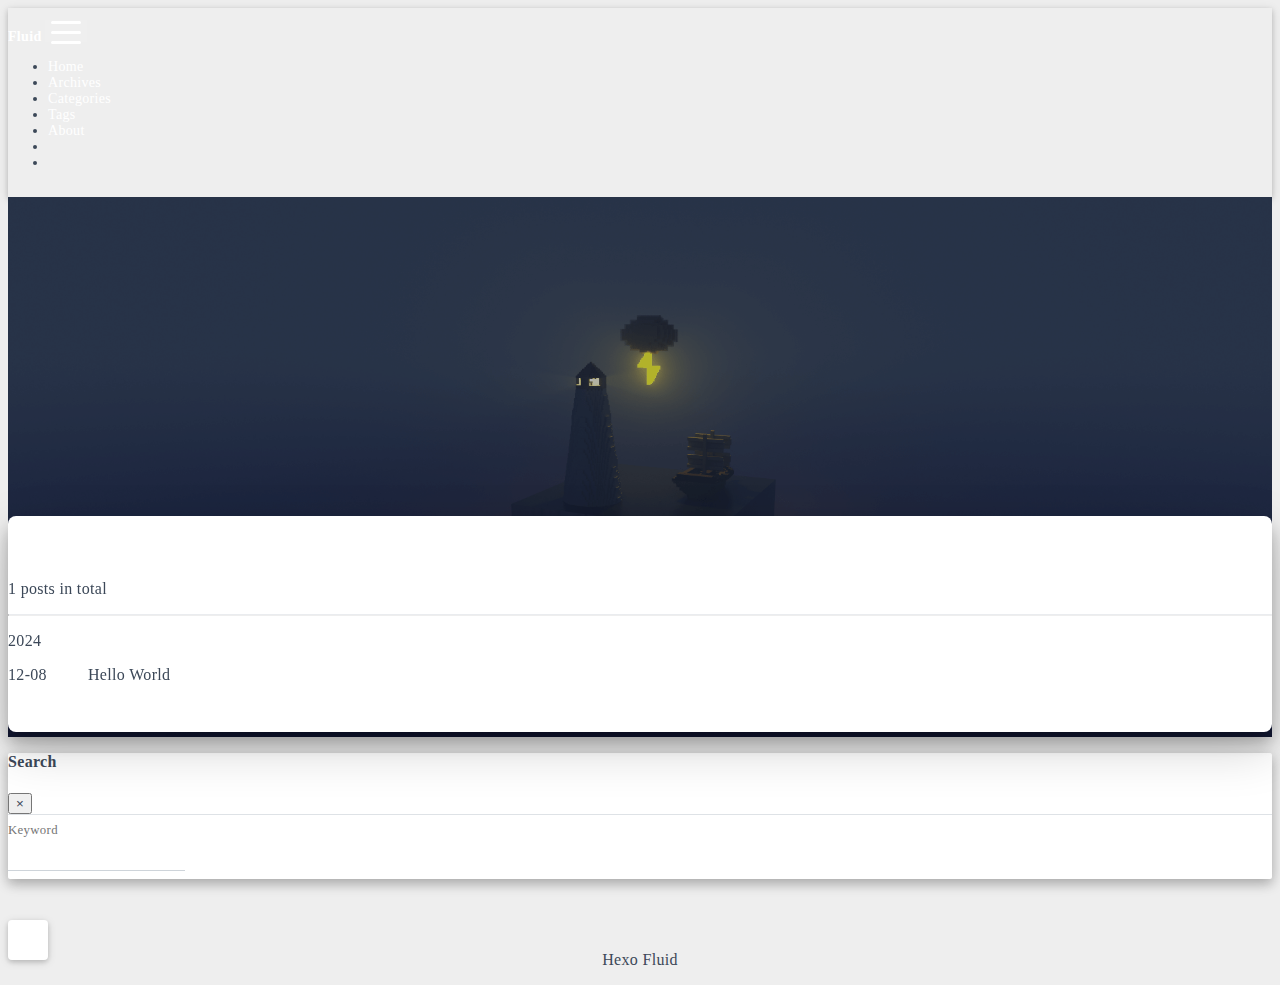
==== archives/index.html @ 9b86484d "Site updated: 2024-12-08 21:12:47" ====
<!DOCTYPE html>
<html lang="en" data-default-color-scheme=auto>



<head>
  <meta charset="UTF-8">

  <link rel="apple-touch-icon" sizes="76x76" href="/img/fluid.png">
  <link rel="icon" href="/img/fluid.png">
  

  <meta name="viewport" content="width=device-width, initial-scale=1.0, maximum-scale=5.0, shrink-to-fit=no">
  <meta http-equiv="x-ua-compatible" content="ie=edge">
  
  <meta name="theme-color" content="#2f4154">
  <meta name="author" content="Aroma">
  <meta name="keywords" content="">
  
    <meta property="og:type" content="website">
<meta property="og:title" content="Archives">
<meta property="og:url" content="http://example.com/archives/">
<meta property="og:site_name" content="Blog test">
<meta property="og:locale" content="en_US">
<meta property="article:author" content="Aroma">
<meta name="twitter:card" content="summary_large_image">
  
  
  
  <title>Archives - Blog test</title>

  <link  rel="stylesheet" href="https://lib.baomitu.com/twitter-bootstrap/4.6.1/css/bootstrap.min.css" />





<!-- 主题依赖的图标库，不要自行修改 -->
<!-- Do not modify the link that theme dependent icons -->

<link rel="stylesheet" href="//at.alicdn.com/t/c/font_1749284_5i9bdhy70f8.css">



<link rel="stylesheet" href="//at.alicdn.com/t/c/font_1736178_k526ubmyhba.css">


<link  rel="stylesheet" href="/css/main.css" />


  <link id="highlight-css" rel="stylesheet" href="/css/highlight.css" />
  
    <link id="highlight-css-dark" rel="stylesheet" href="/css/highlight-dark.css" />
  




  <script id="fluid-configs">
    var Fluid = window.Fluid || {};
    Fluid.ctx = Object.assign({}, Fluid.ctx)
    var CONFIG = {"hostname":"example.com","root":"/","version":"1.9.8","typing":{"enable":true,"typeSpeed":70,"cursorChar":"𝅘𝅥𝅮","loop":false,"scope":[]},"anchorjs":{"enable":true,"element":"h1,h2,h3,h4,h5,h6","placement":"left","visible":"hover","icon":""},"progressbar":{"enable":true,"height_px":3,"color":"#29d","options":{"showSpinner":false,"trickleSpeed":100}},"code_language":{"enable":true,"default":"TEXT"},"copy_btn":true,"image_caption":{"enable":true},"image_zoom":{"enable":true,"img_url_replace":["",""]},"toc":{"enable":true,"placement":"right","headingSelector":"h1,h2,h3,h4,h5,h6","collapseDepth":0},"lazyload":{"enable":true,"loading_img":"/img/loading.gif","onlypost":false,"offset_factor":2},"web_analytics":{"enable":false,"follow_dnt":true,"baidu":null,"google":{"measurement_id":null},"tencent":{"sid":null,"cid":null},"leancloud":{"app_id":null,"app_key":null,"server_url":null,"path":"window.location.pathname","ignore_local":false},"umami":{"src":null,"website_id":null,"domains":null,"start_time":"2024-01-01T00:00:00.000Z","token":null,"api_server":null}},"search_path":"/local-search.xml","include_content_in_search":true};

    if (CONFIG.web_analytics.follow_dnt) {
      var dntVal = navigator.doNotTrack || window.doNotTrack || navigator.msDoNotTrack;
      Fluid.ctx.dnt = dntVal && (dntVal.startsWith('1') || dntVal.startsWith('yes') || dntVal.startsWith('on'));
    }
  </script>
  <script  src="/js/utils.js" ></script>
  <script  src="/js/color-schema.js" ></script>
  


  
<meta name="generator" content="Hexo 7.3.0"></head>


<body>
  

  <header>
    

<div class="header-inner" style="height: 60vh;">
  <nav id="navbar" class="navbar fixed-top  navbar-expand-lg navbar-dark scrolling-navbar">
  <div class="container">
    <a class="navbar-brand" href="/">
      <strong>Fluid</strong>
    </a>

    <button id="navbar-toggler-btn" class="navbar-toggler" type="button" data-toggle="collapse"
            data-target="#navbarSupportedContent"
            aria-controls="navbarSupportedContent" aria-expanded="false" aria-label="Toggle navigation">
      <div class="animated-icon"><span></span><span></span><span></span></div>
    </button>

    <!-- Collapsible content -->
    <div class="collapse navbar-collapse" id="navbarSupportedContent">
      <ul class="navbar-nav ml-auto text-center">
        
          
          
          
          
            <li class="nav-item">
              <a class="nav-link" href="/" target="_self">
                <i class="iconfont icon-home-fill"></i>
                <span>Home</span>
              </a>
            </li>
          
        
          
          
          
          
            <li class="nav-item">
              <a class="nav-link" href="/archives/" target="_self">
                <i class="iconfont icon-archive-fill"></i>
                <span>Archives</span>
              </a>
            </li>
          
        
          
          
          
          
            <li class="nav-item">
              <a class="nav-link" href="/categories/" target="_self">
                <i class="iconfont icon-category-fill"></i>
                <span>Categories</span>
              </a>
            </li>
          
        
          
          
          
          
            <li class="nav-item">
              <a class="nav-link" href="/tags/" target="_self">
                <i class="iconfont icon-tags-fill"></i>
                <span>Tags</span>
              </a>
            </li>
          
        
          
          
          
          
            <li class="nav-item">
              <a class="nav-link" href="/about/" target="_self">
                <i class="iconfont icon-user-fill"></i>
                <span>About</span>
              </a>
            </li>
          
        
        
          <li class="nav-item" id="search-btn">
            <a class="nav-link" target="_self" href="javascript:;" data-toggle="modal" data-target="#modalSearch" aria-label="Search">
              <i class="iconfont icon-search"></i>
            </a>
          </li>
          
        
        
          <li class="nav-item" id="color-toggle-btn">
            <a class="nav-link" target="_self" href="javascript:;" aria-label="Color Toggle">
              <i class="iconfont icon-dark" id="color-toggle-icon"></i>
            </a>
          </li>
        
      </ul>
    </div>
  </div>
</nav>

  

<div id="banner" class="banner" parallax=true
     style="background: url('/img/default.png') no-repeat center center; background-size: cover;">
  <div class="full-bg-img">
    <div class="mask flex-center" style="background-color: rgba(0, 0, 0, 0.3)">
      <div class="banner-text text-center fade-in-up">
        <div class="h2">
          
            <span id="subtitle" data-typed-text="Archives"></span>
          
        </div>

        
      </div>

      
    </div>
  </div>
</div>

</div>

  </header>

  <main>
    
      <div class="container nopadding-x-md">
        <div id="board"
          >
          
          <div class="container">
            <div class="row">
              <div class="col-12 col-md-10 m-auto">
                

<div class="list-group">
  <p class="h4">1 posts in total</p>
  <hr>
  
  
    
      
      <p class="h5">2024</p>
    
    <a href="/2024-12-08/hello-world/" class="list-group-item list-group-item-action">
      <time>12-08</time>
      <div class="list-group-item-title">Hello World</div>
    </a>
  
</div>





              </div>
            </div>
          </div>
        </div>
      </div>
    

    
      <a id="scroll-top-button" aria-label="TOP" href="#" role="button">
        <i class="iconfont icon-arrowup" aria-hidden="true"></i>
      </a>
    

    
      <div class="modal fade" id="modalSearch" tabindex="-1" role="dialog" aria-labelledby="ModalLabel"
     aria-hidden="true">
  <div class="modal-dialog modal-dialog-scrollable modal-lg" role="document">
    <div class="modal-content">
      <div class="modal-header text-center">
        <h4 class="modal-title w-100 font-weight-bold">Search</h4>
        <button type="button" id="local-search-close" class="close" data-dismiss="modal" aria-label="Close">
          <span aria-hidden="true">&times;</span>
        </button>
      </div>
      <div class="modal-body mx-3">
        <div class="md-form mb-5">
          <input type="text" id="local-search-input" class="form-control validate">
          <label data-error="x" data-success="v" for="local-search-input">Keyword</label>
        </div>
        <div class="list-group" id="local-search-result"></div>
      </div>
    </div>
  </div>
</div>

    

    
  </main>

  <footer>
    <div class="footer-inner">
  
    <div class="footer-content">
       <a href="https://hexo.io" target="_blank" rel="nofollow noopener"><span>Hexo</span></a> <i class="iconfont icon-love"></i> <a href="https://github.com/fluid-dev/hexo-theme-fluid" target="_blank" rel="nofollow noopener"><span>Fluid</span></a> 
    </div>
  
  
  
</div>

  </footer>

  <!-- Scripts -->
  
  <script  src="https://lib.baomitu.com/nprogress/0.2.0/nprogress.min.js" ></script>
  <link  rel="stylesheet" href="https://lib.baomitu.com/nprogress/0.2.0/nprogress.min.css" />

  <script>
    NProgress.configure({"showSpinner":false,"trickleSpeed":100})
    NProgress.start()
    window.addEventListener('load', function() {
      NProgress.done();
    })
  </script>


<script  src="https://lib.baomitu.com/jquery/3.6.4/jquery.min.js" ></script>
<script  src="https://lib.baomitu.com/twitter-bootstrap/4.6.1/js/bootstrap.min.js" ></script>
<script  src="/js/events.js" ></script>
<script  src="/js/plugins.js" ></script>


  <script  src="https://lib.baomitu.com/typed.js/2.0.12/typed.min.js" ></script>
  <script>
    (function (window, document) {
      var typing = Fluid.plugins.typing;
      var subtitle = document.getElementById('subtitle');
      if (!subtitle || !typing) {
        return;
      }
      var text = subtitle.getAttribute('data-typed-text');
      
        typing(text);
      
    })(window, document);
  </script>




  
    <script  src="/js/img-lazyload.js" ></script>
  




  <script  src="/js/local-search.js" ></script>





<!-- 主题的启动项，将它保持在最底部 -->
<!-- the boot of the theme, keep it at the bottom -->
<script  src="/js/boot.js" ></script>


  

  <noscript>
    <div class="noscript-warning">Blog works best with JavaScript enabled</div>
  </noscript>
</body>
</html>
---- css/main.css ----
.anchorjs-link {
  text-decoration: none !important;
  transition: opacity 0.2s ease-in-out;
}
.markdown-body h1:hover > .anchorjs-link,
h2:hover > .anchorjs-link,
h3:hover > .anchorjs-link,
h4:hover > .anchorjs-link,
h5:hover > .anchorjs-link,
h6:hover > .anchorjs-link {
  opacity: 1;
}
.banner {
  height: 100%;
  position: relative;
  overflow: hidden;
  cursor: default;
}
.banner .mask {
  position: absolute;
  width: 100%;
  height: 100%;
  background-color: rgba(0,0,0,0.3);
}
.banner[parallax="true"] {
  will-change: transform;
  -webkit-transform-style: preserve-3d;
  -webkit-backface-visibility: hidden;
  transition: transform 0.05s ease-out;
}
@media (max-width: 100vh) {
  .header-inner {
    max-height: 100vw;
  }
  #board {
    margin-top: -1rem !important;
  }
}
@media (max-width: 79.99vh) {
  .scroll-down-bar {
    display: none;
  }
}
#board {
  position: relative;
  margin-top: -2rem;
  padding: 3rem 0;
  background-color: var(--board-bg-color);
  transition: background-color 0.2s ease-in-out;
  border-radius: 0.5rem;
  z-index: 3;
  -webkit-box-shadow: 0 12px 15px 0 rgba(0,0,0,0.24), 0 17px 50px 0 rgba(0,0,0,0.19);
  box-shadow: 0 12px 15px 0 rgba(0,0,0,0.24), 0 17px 50px 0 rgba(0,0,0,0.19);
}
.code-widget {
  display: inline-block;
  background-color: transparent;
  font-size: 0.75rem;
  line-height: 1;
  font-weight: bold;
  padding: 0.3rem 0.1rem 0.1rem 0.1rem;
  position: absolute;
  right: 0.45rem;
  top: 0.15rem;
  z-index: 1;
}
.code-widget-light {
  color: #999;
}
.code-widget-dark {
  color: #bababa;
}
.copy-btn {
  cursor: pointer;
  user-select: none;
  -webkit-appearance: none;
  outline: none;
}
.copy-btn > i {
  font-size: 0.75rem !important;
  font-weight: 400;
  margin-right: 0.15rem;
  opacity: 0;
  transition: opacity 0.2s ease-in-out;
}
.markdown-body pre:hover > .copy-btn > i {
  opacity: 0.9;
}
.markdown-body pre:hover > .copy-btn,
.markdown-body pre:not(:hover) > .copy-btn {
  outline: none;
}
.license-box {
  background-color: rgba(27,31,35,0.05);
  transition: background-color 0.2s ease-in-out;
  border-radius: 4px;
  font-size: 0.9rem;
  overflow: hidden;
  padding: 1.25rem;
  position: relative;
  z-index: 1;
}
.license-box .license-icon {
  position: absolute;
  top: 50%;
  left: 100%;
}
.license-box .license-icon::after {
  content: "\e8e4";
  font-size: 12.5rem;
  line-height: 1;
  opacity: 0.1;
  position: relative;
  left: -0.85em;
  bottom: 0.5em;
  z-index: -1;
}
.license-box .license-title {
  margin-bottom: 1rem;
}
.license-box .license-title div:nth-child(1) {
  line-height: 1.2;
  margin-bottom: 0.25rem;
}
.license-box .license-title div:nth-child(2) {
  color: var(--sec-text-color);
  font-size: 0.8rem;
}
.license-box .license-meta {
  align-items: center;
  display: flex;
  flex-wrap: wrap;
  justify-content: flex-start;
}
.license-box .license-meta .license-meta-item {
  align-items: center;
  justify-content: center;
  margin-right: 1.5rem;
}
.license-box .license-meta .license-meta-item div:nth-child(1) {
  color: var(--sec-text-color);
  font-size: 0.8rem;
  font-weight: normal;
}
.license-box .license-meta .license-meta-item i.iconfont {
  font-size: 1rem;
}
@media (max-width: 575px) and (min-width: 425px) {
  .license-box .license-meta .license-meta-item {
    display: flex;
    justify-content: flex-start;
    flex-wrap: wrap;
    font-size: 0.8rem;
    flex: 0 0 50%;
    max-width: 50%;
    margin-right: 0;
  }
  .license-box .license-meta .license-meta-item div:nth-child(1) {
    margin-right: 0.5rem;
  }
  .license-box .license-meta .license-meta-date {
    order: -1;
  }
}
@media (max-width: 424px) {
  .license-box::after {
    top: -65px;
  }
  .license-box .license-meta {
    flex-direction: column;
    align-items: flex-start;
  }
  .license-box .license-meta .license-meta-item {
    display: flex;
    flex-wrap: wrap;
    font-size: 0.8rem;
  }
  .license-box .license-meta .license-meta-item div:nth-child(1) {
    margin-right: 0.5rem;
  }
}
.footer-inner {
  padding: 3rem 0 1rem 0;
  text-align: center;
}
.footer-inner > div:not(:first-child) {
  margin: 0.25rem 0;
  font-size: 0.85rem;
}
.footer-inner .statistics {
  display: flex;
  flex-direction: row;
  justify-content: center;
}
.footer-inner .statistics > span {
  flex: 1;
  margin: 0 0.25rem;
}
.footer-inner .statistics > *:nth-last-child(2):first-child {
  text-align: right;
}
.footer-inner .statistics > *:nth-last-child(2):first-child ~ * {
  text-align: left;
}
.footer-inner .beian {
  display: flex;
  flex-direction: row;
  justify-content: center;
}
.footer-inner .beian > * {
  margin: 0 0.25rem;
}
.footer-inner .beian-police {
  position: relative;
  overflow: hidden;
  display: inline-flex;
  align-items: center;
  justify-content: left;
}
.footer-inner .beian-police img {
  margin-right: 3px;
  width: 1rem;
  height: 1rem;
  margin-bottom: 0.1rem;
}
@media (max-width: 424px) {
  .footer-inner .statistics {
    flex-direction: column;
  }
  .footer-inner .statistics > *:nth-last-child(2):first-child {
    text-align: center;
  }
  .footer-inner .statistics > *:nth-last-child(2):first-child ~ * {
    text-align: center;
  }
  .footer-inner .beian {
    flex-direction: column;
  }
  .footer-inner .beian .beian-police {
    justify-content: center;
  }
  .footer-inner .beian > *:nth-last-child(2):first-child {
    text-align: center;
  }
  .footer-inner .beian > *:nth-last-child(2):first-child ~ * {
    text-align: center;
  }
}
sup > a::before,
.footnote-text::before {
  display: block;
  content: "";
  margin-top: -5rem;
  height: 5rem;
  width: 1px;
  visibility: hidden;
}
sup > a::before,
.footnote-text::before {
  display: inline-block;
}
.footnote-item::before {
  display: block;
  content: "";
  margin-top: -5rem;
  height: 5rem;
  width: 1px;
  visibility: hidden;
}
.footnote-list ol {
  list-style-type: none;
  counter-reset: sectioncounter;
  padding-left: 0.5rem;
  font-size: 0.95rem;
}
.footnote-list ol li:before {
  font-family: "Helvetica Neue", monospace, "Monaco";
  content: "[" counter(sectioncounter) "]";
  counter-increment: sectioncounter;
}
.footnote-list ol li+li {
  margin-top: 0.5rem;
}
.footnote-text {
  padding-left: 0.5em;
}
.navbar {
  background-color: transparent;
  font-size: 0.875rem;
  box-shadow: 0 2px 5px 0 rgba(0,0,0,0.16), 0 2px 10px 0 rgba(0,0,0,0.12);
  -webkit-box-shadow: 0 2px 5px 0 rgba(0,0,0,0.16), 0 2px 10px 0 rgba(0,0,0,0.12);
}
.navbar .navbar-brand {
  color: var(--navbar-text-color);
}
.navbar .navbar-toggler .animated-icon span {
  background-color: var(--navbar-text-color);
}
.navbar .nav-item .nav-link {
  display: block;
  color: var(--navbar-text-color);
  transition: color 0.2s ease-in-out, background-color 0.2s ease-in-out;
}
.navbar .nav-item .nav-link:hover {
  color: var(--link-hover-color);
}
.navbar .nav-item .nav-link:focus {
  color: var(--navbar-text-color);
}
.navbar .nav-item .nav-link i {
  font-size: 0.875rem;
  line-height: inherit;
}
.navbar .nav-item .nav-link i:only-child {
  margin: 0 0.2rem;
}
.navbar .navbar-toggler {
  border-width: 0;
  outline: 0;
}
.navbar.scrolling-navbar {
  will-change: background, padding;
  -webkit-transition: background 0.5s ease-in-out, padding 0.5s ease-in-out;
  transition: background 0.5s ease-in-out, padding 0.5s ease-in-out;
}
@media (min-width: 600px) {
  .navbar.scrolling-navbar {
    padding-top: 12px;
    padding-bottom: 12px;
  }
  .navbar.scrolling-navbar .navbar-nav > li {
    -webkit-transition-duration: 1s;
    transition-duration: 1s;
  }
}
.navbar.scrolling-navbar.top-nav-collapse {
  padding-top: 5px;
  padding-bottom: 5px;
}
.navbar .dropdown-menu {
  font-size: 0.875rem;
  color: var(--navbar-text-color);
  background-color: rgba(0,0,0,0.3);
  border: none;
  min-width: 8rem;
  -webkit-transition: background 0.5s ease-in-out, padding 0.5s ease-in-out;
  transition: background 0.5s ease-in-out, padding 0.5s ease-in-out;
}
@media (max-width: 991.98px) {
  .navbar .dropdown-menu {
    text-align: center;
  }
}
.navbar .dropdown-item {
  color: var(--navbar-text-color);
}
.navbar .dropdown-item:hover,
.navbar .dropdown-item:focus {
  color: var(--link-hover-color);
  background-color: rgba(0,0,0,0.1);
}
@media (min-width: 992px) {
  .navbar .dropdown:hover > .dropdown-menu {
    display: block;
  }
  .navbar .dropdown > .dropdown-toggle:active {
    pointer-events: none;
  }
  .navbar .dropdown-menu {
    top: 95%;
  }
}
.navbar .animated-icon {
  width: 30px;
  height: 20px;
  position: relative;
  margin: 0;
  -webkit-transform: rotate(0deg);
  -moz-transform: rotate(0deg);
  -o-transform: rotate(0deg);
  transform: rotate(0deg);
  -webkit-transition: 0.5s ease-in-out;
  -moz-transition: 0.5s ease-in-out;
  -o-transition: 0.5s ease-in-out;
  transition: 0.5s ease-in-out;
  cursor: pointer;
}
.navbar .animated-icon span {
  display: block;
  position: absolute;
  height: 3px;
  width: 100%;
  border-radius: 9px;
  opacity: 1;
  left: 0;
  -webkit-transform: rotate(0deg);
  -moz-transform: rotate(0deg);
  -o-transform: rotate(0deg);
  transform: rotate(0deg);
  -webkit-transition: 0.25s ease-in-out;
  -moz-transition: 0.25s ease-in-out;
  -o-transition: 0.25s ease-in-out;
  transition: 0.25s ease-in-out;
  background: #fff;
}
.navbar .animated-icon span:nth-child(1) {
  top: 0;
}
.navbar .animated-icon span:nth-child(2) {
  top: 10px;
}
.navbar .animated-icon span:nth-child(3) {
  top: 20px;
}
.navbar .animated-icon.open span:nth-child(1) {
  top: 11px;
  -webkit-transform: rotate(135deg);
  -moz-transform: rotate(135deg);
  -o-transform: rotate(135deg);
  transform: rotate(135deg);
}
.navbar .animated-icon.open span:nth-child(2) {
  opacity: 0;
  left: -60px;
}
.navbar .animated-icon.open span:nth-child(3) {
  top: 11px;
  -webkit-transform: rotate(-135deg);
  -moz-transform: rotate(-135deg);
  -o-transform: rotate(-135deg);
  transform: rotate(-135deg);
}
@supports (-webkit-backdrop-filter: blur(3px)) or (backdrop-filter: blur(3px)) {
  .navbar .dropdown-collapse,
  .top-nav-collapse,
  .navbar-col-show {
    background: rgba(47,65,84,0.7);
    -webkit-backdrop-filter: blur(3px);
    backdrop-filter: blur(3px);
  }
}
@supports not ((-webkit-backdrop-filter: blur(3px)) or (backdrop-filter: blur(3px))) {
  .navbar .dropdown-collapse,
  .top-nav-collapse,
  .navbar-col-show {
    background: #2f4154;
  }
}
@media (max-width: 767px) {
  .navbar {
    font-size: 1rem;
    line-height: 2.5rem;
  }
}
.banner-text {
  color: var(--subtitle-color);
  max-width: calc(960px - 6rem);
  width: 80%;
  overflow-wrap: break-word;
}
.banner-text .typed-cursor {
  margin: 0 0.2rem;
}
@media (max-width: 767px) {
  #subtitle,
  .typed-cursor {
    font-size: 1.5rem;
  }
}
@media (max-width: 575px) {
  .banner-text {
    font-size: 0.9rem;
  }
  #subtitle,
  .typed-cursor {
    font-size: 1.35rem;
  }
}
.modal-dialog .modal-content {
  background-color: var(--board-bg-color);
  border: 0;
  border-radius: 0.125rem;
  -webkit-box-shadow: 0 5px 11px 0 rgba(0,0,0,0.18), 0 4px 15px 0 rgba(0,0,0,0.15);
  box-shadow: 0 5px 11px 0 rgba(0,0,0,0.18), 0 4px 15px 0 rgba(0,0,0,0.15);
}
.modal-dialog .modal-content .modal-header {
  border-bottom-color: var(--line-color);
  transition: border-bottom-color 0.2s ease-in-out;
}
.close {
  color: var(--text-color);
}
.close:hover {
  color: var(--link-hover-color);
}
.close:focus {
  outline: 0;
}
.modal-dialog .modal-content .modal-header {
  border-top-left-radius: 0.125rem;
  border-top-right-radius: 0.125rem;
  border-bottom: 1px solid #dee2e6;
}
.md-form {
  position: relative;
  margin-top: 1.5rem;
  margin-bottom: 1.5rem;
}
.md-form input[type] {
  -webkit-box-sizing: content-box;
  box-sizing: content-box;
  background-color: transparent;
  border: none;
  border-bottom: 1px solid #ced4da;
  border-radius: 0;
  outline: none;
  -webkit-box-shadow: none;
  box-shadow: none;
  transition: border-color 0.15s ease-in-out, box-shadow 0.15s ease-in-out, -webkit-box-shadow 0.15s ease-in-out;
}
.md-form input[type]:focus:not([readonly]) {
  border-bottom: 1px solid #4285f4;
  -webkit-box-shadow: 0 1px 0 0 #4285f4;
  box-shadow: 0 1px 0 0 #4285f4;
}
.md-form input[type]:focus:not([readonly]) + label {
  color: #4285f4;
}
.md-form input[type].valid,
.md-form input[type]:focus.valid {
  border-bottom: 1px solid #00c851;
  -webkit-box-shadow: 0 1px 0 0 #00c851;
  box-shadow: 0 1px 0 0 #00c851;
}
.md-form input[type].valid + label,
.md-form input[type]:focus.valid + label {
  color: #00c851;
}
.md-form input[type].invalid,
.md-form input[type]:focus.invalid {
  border-bottom: 1px solid #f44336;
  -webkit-box-shadow: 0 1px 0 0 #f44336;
  box-shadow: 0 1px 0 0 #f44336;
}
.md-form input[type].invalid + label,
.md-form input[type]:focus.invalid + label {
  color: #f44336;
}
.md-form input[type].validate {
  margin-bottom: 2.5rem;
}
.md-form input[type].form-control {
  height: auto;
  padding: 0.6rem 0 0.4rem 0;
  margin: 0 0 0.5rem 0;
  color: var(--text-color);
  background-color: transparent;
  border-radius: 0;
}
.md-form label {
  font-size: 0.8rem;
  position: absolute;
  top: -1rem;
  left: 0;
  color: #757575;
  cursor: text;
  transition: color 0.2s ease-out;
}
.modal-open[style] {
  padding-right: 0 !important;
  overflow: auto;
}
.modal-open[style] #navbar[style] {
  padding-right: 1rem !important;
}
#nprogress .bar {
  height: 3px !important;
  background-color: #29d !important;
}
#nprogress .peg {
  box-shadow: 0 0 14px #29d, 0 0 8px #29d !important;
}
@media (max-width: 575px) {
  #nprogress .bar {
    display: none;
  }
}
.noscript-warning {
  background-color: #f55;
  color: #fff;
  font-family: sans-serif;
  font-size: 1rem;
  font-weight: bold;
  position: fixed;
  left: 0;
  bottom: 0;
  text-align: center;
  width: 100%;
  z-index: 99;
}
.pagination {
  margin-top: 3rem;
  justify-content: center;
}
.pagination .space {
  align-self: flex-end;
}
.pagination .page-number,
.pagination .current,
.pagination .extend {
  outline: 0;
  border: 0;
  background-color: transparent;
  font-size: 0.9rem;
  padding: 0.5rem 0.75rem;
  line-height: 1.25;
  border-radius: 0.125rem;
}
.pagination .page-number {
  margin: 0 0.05rem;
}
.pagination .page-number:hover,
.pagination .current {
  transition: background-color 0.2s ease-in-out;
  background-color: var(--link-hover-bg-color);
}
.qr-trigger {
  cursor: pointer;
  position: relative;
}
.qr-trigger:hover .qr-img {
  display: block;
  transition: all 0.3s;
}
.qr-img {
  max-width: 12rem;
  position: absolute;
  right: -5.25rem;
  z-index: 99;
  display: none;
  border-radius: 0.2rem;
  background-color: transparent;
  box-shadow: 0 0 20px -5px rgba(158,158,158,0.2);
}
.scroll-down-bar {
  position: absolute;
  width: 100%;
  height: 6rem;
  text-align: center;
  cursor: pointer;
  bottom: 0;
}
.scroll-down-bar i.iconfont {
  font-size: 2rem;
  font-weight: bold;
  display: inline-block;
  position: relative;
  padding-top: 2rem;
  color: var(--subtitle-color);
  transform: translateZ(0);
  animation: scroll-down 1.5s infinite;
}
#scroll-top-button {
  position: fixed;
  z-index: 99;
  background: var(--board-bg-color);
  transition: background-color 0.2s ease-in-out, bottom 0.3s ease;
  border-radius: 4px;
  min-width: 40px;
  min-height: 40px;
  bottom: -60px;
  outline: none;
  display: flex;
  display: -webkit-flex;
  align-items: center;
  box-shadow: 0 2px 5px 0 rgba(0,0,0,0.16), 0 2px 10px 0 rgba(0,0,0,0.12);
}
#scroll-top-button i {
  font-size: 32px;
  margin: auto;
  color: var(--sec-text-color);
}
#scroll-top-button:hover i,
#scroll-top-button:active i {
  animation-name: scroll-top;
  animation-duration: 1s;
  animation-delay: 0.1s;
  animation-timing-function: ease-in-out;
  animation-iteration-count: infinite;
  animation-fill-mode: forwards;
  animation-direction: alternate;
}
#local-search-result .search-list-title {
  border-left: 3px solid #0d47a1;
}
#local-search-result .search-list-content {
  padding: 0 1.25rem;
}
#local-search-result .search-word {
  color: #ff4500;
}
#toc {
  visibility: hidden;
}
.toc-header {
  margin-bottom: 0.5rem;
  font-weight: bold;
  line-height: 1.2;
}
.toc-header,
.toc-header > i {
  font-size: 1.25rem;
}
.toc-body {
  max-height: 75vh;
  overflow-y: auto;
  overflow: -moz-scrollbars-none;
  -ms-overflow-style: none;
}
.toc-body ol {
  list-style: none;
  padding-inline-start: 1rem;
}
.toc-body::-webkit-scrollbar {
  display: none;
}
.tocbot-list {
  position: relative;
}
.tocbot-list ol {
  list-style: none;
  padding-left: 1rem;
}
.tocbot-list a {
  font-size: 0.95rem;
}
.tocbot-link {
  color: var(--text-color);
}
.tocbot-active-link {
  font-weight: bold;
  color: var(--link-hover-color);
}
.tocbot-is-collapsed {
  max-height: 0;
}
.tocbot-is-collapsible {
  overflow: hidden;
  transition: all 0.3s ease-in-out;
}
.toc-list-item {
  white-space: nowrap;
  overflow: hidden;
  text-overflow: ellipsis;
}
.toc-list-item.is-active-li::before {
  height: 1rem;
  margin: 0.25rem 0;
  visibility: visible;
}
.toc-list-item::before {
  width: 0.15rem;
  height: 0.2rem;
  position: absolute;
  left: 0.25rem;
  content: "";
  border-radius: 2px;
  margin: 0.65rem 0;
  background: var(--link-hover-color);
  visibility: hidden;
  transition: height 0.1s ease-in-out, margin 0.1s ease-in-out, visibility 0.1s ease-in-out;
}
.sidebar {
  position: -webkit-sticky;
  position: sticky;
  top: 2rem;
  padding: 3rem 0;
}
html {
  font-size: 16px;
  letter-spacing: 0.02em;
}
html,
body {
  height: 100%;
  font-family: var(--font-family-sans-serif);
  overflow-wrap: break-word;
}
body {
  transition: color 0.2s ease-in-out, background-color 0.2s ease-in-out;
  background-color: var(--body-bg-color);
  color: var(--text-color);
  -webkit-font-smoothing: antialiased;
  -moz-osx-font-smoothing: grayscale;
}
body a {
  color: var(--text-color);
  text-decoration: none;
  cursor: pointer;
  transition: color 0.2s ease-in-out, background-color 0.2s ease-in-out;
}
body a:hover {
  color: var(--link-hover-color);
  text-decoration: none;
  transition: color 0.2s ease-in-out, background-color 0.2s ease-in-out;
}
code {
  color: inherit;
}
table {
  font-size: inherit;
  color: var(--post-text-color);
}
img[lazyload] {
  object-fit: cover;
}
*[align="left"] {
  text-align: left;
}
*[align="center"] {
  text-align: center;
}
*[align="right"] {
  text-align: right;
}
::-webkit-scrollbar {
  width: 6px;
  height: 6px;
}
::-webkit-scrollbar-thumb {
  background-color: var(--scrollbar-color);
  border-radius: 6px;
}
::-webkit-scrollbar-thumb:hover {
  background-color: var(--scrollbar-hover-color);
}
::-webkit-scrollbar-corner {
  background-color: transparent;
}
label {
  margin-bottom: 0;
}
i.iconfont {
  font-size: 1em;
  line-height: 1;
}
:root {
  --color-mode: "light";
  --body-bg-color: #eee;
  --board-bg-color: #fff;
  --text-color: #3c4858;
  --sec-text-color: #718096;
  --post-text-color: #2c3e50;
  --post-heading-color: #1a202c;
  --post-link-color: #0366d6;
  --link-hover-color: #30a9de;
  --link-hover-bg-color: #f8f9fa;
  --line-color: #eaecef;
  --navbar-bg-color: #2f4154;
  --navbar-text-color: #fff;
  --subtitle-color: #fff;
  --scrollbar-color: #c4c6c9;
  --scrollbar-hover-color: #a6a6a6;
  --button-bg-color: transparent;
  --button-hover-bg-color: #f2f3f5;
  --highlight-bg-color: #f6f6f6;
  --inlinecode-bg-color: rgba(175,184,193,0.2);
  --fold-title-color: #3c4858;
  --fold-border-color: #eaecef;
}
@media (prefers-color-scheme: dark) {
  :root {
    --color-mode: "dark";
  }
  :root:not([data-user-color-scheme]) {
    --body-bg-color: #181c27;
    --board-bg-color: #252d38;
    --text-color: #c4c6c9;
    --sec-text-color: #a7a9ad;
    --post-text-color: #c4c6c9;
    --post-heading-color: #c4c6c9;
    --post-link-color: #1589e9;
    --link-hover-color: #30a9de;
    --link-hover-bg-color: #364151;
    --line-color: #435266;
    --navbar-bg-color: #1f3144;
    --navbar-text-color: #d0d0d0;
    --subtitle-color: #d0d0d0;
    --scrollbar-color: #687582;
    --scrollbar-hover-color: #9da8b3;
    --button-bg-color: transparent;
    --button-hover-bg-color: #46647e;
    --highlight-bg-color: #1a1b26;
    --inlinecode-bg-color: rgba(99,110,123,0.4);
    --fold-title-color: #c4c6c9;
    --fold-border-color: #435266;
  }
  :root:not([data-user-color-scheme]) img {
    -webkit-filter: brightness(0.9);
    filter: brightness(0.9);
    transition: filter 0.2s ease-in-out;
  }
  @supports (-webkit-backdrop-filter: blur(3px)) or (backdrop-filter: blur(3px)) {
    :root:not([data-user-color-scheme]) .navbar .dropdown-collapse,
    :root:not([data-user-color-scheme]) .top-nav-collapse,
    :root:not([data-user-color-scheme]) .navbar-col-show {
      background: rgba(31,49,68,0.7);
      -webkit-backdrop-filter: blur(3px);
      backdrop-filter: blur(3px);
    }
  }
  @supports not ((-webkit-backdrop-filter: blur(3px)) or (backdrop-filter: blur(3px))) {
    :root:not([data-user-color-scheme]) .navbar .dropdown-collapse,
    :root:not([data-user-color-scheme]) .top-nav-collapse,
    :root:not([data-user-color-scheme]) .navbar-col-show {
      background: #1f3144;
    }
  }
  :root:not([data-user-color-scheme]) .license-box {
    background-color: rgba(62,75,94,0.35);
    transition: background-color 0.2s ease-in-out;
  }
  :root:not([data-user-color-scheme]) .gt-comment-admin .gt-comment-content {
    background-color: transparent;
    transition: background-color 0.2s ease-in-out;
  }
}
@media not print {
  [data-user-color-scheme="dark"] {
    --body-bg-color: #181c27;
    --board-bg-color: #252d38;
    --text-color: #c4c6c9;
    --sec-text-color: #a7a9ad;
    --post-text-color: #c4c6c9;
    --post-heading-color: #c4c6c9;
    --post-link-color: #1589e9;
    --link-hover-color: #30a9de;
    --link-hover-bg-color: #364151;
    --line-color: #435266;
    --navbar-bg-color: #1f3144;
    --navbar-text-color: #d0d0d0;
    --subtitle-color: #d0d0d0;
    --scrollbar-color: #687582;
    --scrollbar-hover-color: #9da8b3;
    --button-bg-color: transparent;
    --button-hover-bg-color: #46647e;
    --highlight-bg-color: #1a1b26;
    --inlinecode-bg-color: rgba(99,110,123,0.4);
    --fold-title-color: #c4c6c9;
    --fold-border-color: #435266;
  }
  [data-user-color-scheme="dark"] img {
    -webkit-filter: brightness(0.9);
    filter: brightness(0.9);
    transition: filter 0.2s ease-in-out;
  }
  @supports (-webkit-backdrop-filter: blur(3px)) or (backdrop-filter: blur(3px)) {
    [data-user-color-scheme="dark"] .navbar .dropdown-collapse,
    [data-user-color-scheme="dark"] .top-nav-collapse,
    [data-user-color-scheme="dark"] .navbar-col-show {
      background: rgba(31,49,68,0.7);
      -webkit-backdrop-filter: blur(3px);
      backdrop-filter: blur(3px);
    }
  }
  @supports not ((-webkit-backdrop-filter: blur(3px)) or (backdrop-filter: blur(3px))) {
    [data-user-color-scheme="dark"] .navbar .dropdown-collapse,
    [data-user-color-scheme="dark"] .top-nav-collapse,
    [data-user-color-scheme="dark"] .navbar-col-show {
      background: #1f3144;
    }
  }
  [data-user-color-scheme="dark"] .license-box {
    background-color: rgba(62,75,94,0.35);
    transition: background-color 0.2s ease-in-out;
  }
  [data-user-color-scheme="dark"] .gt-comment-admin .gt-comment-content {
    background-color: transparent;
    transition: background-color 0.2s ease-in-out;
  }
}
@media print {
  :root {
    --color-mode: "light";
  }
}
.fade-in-up {
  -webkit-animation-name: fade-in-up;
  animation-name: fade-in-up;
}
.hidden-mobile {
  display: block;
}
.visible-mobile {
  display: none;
}
@media (max-width: 575px) {
  .hidden-mobile {
    display: none;
  }
  .visible-mobile {
    display: block;
  }
}
.nomargin-x {
  margin-left: 0 !important;
  margin-right: 0 !important;
}
.nopadding-x {
  padding-left: 0 !important;
  padding-right: 0 !important;
}
@media (max-width: 767px) {
  .nopadding-x-md {
    padding-left: 0 !important;
    padding-right: 0 !important;
  }
}
.flex-center {
  display: -webkit-box;
  display: -ms-flexbox;
  display: flex;
  -webkit-box-align: center;
  -ms-flex-align: center;
  align-items: center;
  -webkit-box-pack: center;
  -ms-flex-pack: center;
  justify-content: center;
  height: 100%;
}
.hover-with-bg {
  display: inline-block;
  line-height: 1;
}
.hover-with-bg:hover {
  background-color: var(--link-hover-bg-color);
  transition-duration: 0.2s;
  transition-timing-function: ease-in-out;
  border-radius: 0.2rem;
}
@-moz-keyframes fade-in-up {
  from {
    opacity: 0;
    -webkit-transform: translate3d(0, 100%, 0);
    transform: translate3d(0, 100%, 0);
  }
  to {
    opacity: 1;
    -webkit-transform: translate3d(0, 0, 0);
    transform: translate3d(0, 0, 0);
  }
}
@-webkit-keyframes fade-in-up {
  from {
    opacity: 0;
    -webkit-transform: translate3d(0, 100%, 0);
    transform: translate3d(0, 100%, 0);
  }
  to {
    opacity: 1;
    -webkit-transform: translate3d(0, 0, 0);
    transform: translate3d(0, 0, 0);
  }
}
@-o-keyframes fade-in-up {
  from {
    opacity: 0;
    -webkit-transform: translate3d(0, 100%, 0);
    transform: translate3d(0, 100%, 0);
  }
  to {
    opacity: 1;
    -webkit-transform: translate3d(0, 0, 0);
    transform: translate3d(0, 0, 0);
  }
}
@keyframes fade-in-up {
  from {
    opacity: 0;
    -webkit-transform: translate3d(0, 100%, 0);
    transform: translate3d(0, 100%, 0);
  }
  to {
    opacity: 1;
    -webkit-transform: translate3d(0, 0, 0);
    transform: translate3d(0, 0, 0);
  }
}
@-moz-keyframes scroll-down {
  0% {
    opacity: 0.8;
    top: 0;
  }
  50% {
    opacity: 0.4;
    top: -1em;
  }
  100% {
    opacity: 0.8;
    top: 0;
  }
}
@-webkit-keyframes scroll-down {
  0% {
    opacity: 0.8;
    top: 0;
  }
  50% {
    opacity: 0.4;
    top: -1em;
  }
  100% {
    opacity: 0.8;
    top: 0;
  }
}
@-o-keyframes scroll-down {
  0% {
    opacity: 0.8;
    top: 0;
  }
  50% {
    opacity: 0.4;
    top: -1em;
  }
  100% {
    opacity: 0.8;
    top: 0;
  }
}
@keyframes scroll-down {
  0% {
    opacity: 0.8;
    top: 0;
  }
  50% {
    opacity: 0.4;
    top: -1em;
  }
  100% {
    opacity: 0.8;
    top: 0;
  }
}
@-moz-keyframes scroll-top {
  0% {
    -webkit-transform: translateY(0);
    transform: translateY(0);
  }
  50% {
    -webkit-transform: translateY(-0.35rem);
    transform: translateY(-0.35rem);
  }
  100% {
    -webkit-transform: translateY(0);
    transform: translateY(0);
  }
}
@-webkit-keyframes scroll-top {
  0% {
    -webkit-transform: translateY(0);
    transform: translateY(0);
  }
  50% {
    -webkit-transform: translateY(-0.35rem);
    transform: translateY(-0.35rem);
  }
  100% {
    -webkit-transform: translateY(0);
    transform: translateY(0);
  }
}
@-o-keyframes scroll-top {
  0% {
    -webkit-transform: translateY(0);
    transform: translateY(0);
  }
  50% {
    -webkit-transform: translateY(-0.35rem);
    transform: translateY(-0.35rem);
  }
  100% {
    -webkit-transform: translateY(0);
    transform: translateY(0);
  }
}
@keyframes scroll-top {
  0% {
    -webkit-transform: translateY(0);
    transform: translateY(0);
  }
  50% {
    -webkit-transform: translateY(-0.35rem);
    transform: translateY(-0.35rem);
  }
  100% {
    -webkit-transform: translateY(0);
    transform: translateY(0);
  }
}
@media print {
  header,
  footer,
  .side-col,
  #scroll-top-button,
  .post-prevnext,
  #comments {
    display: none !important;
  }
  .markdown-body a:not([href^='#']):not([href^='javascript:']):not(.print-no-link)::after {
    content: ' (' attr(href) ')';
    font-size: 0.8rem;
    color: var(--post-text-color);
    opacity: 0.8;
  }
  .markdown-body > h1,
  .markdown-body h2 {
    border-bottom-color: transparent !important;
  }
  .markdown-body > h1,
  .markdown-body h2,
  .markdown-body h3,
  .markdown-body h4,
  .markdown-body h5,
  .markdown-body h6 {
    margin-top: 1.25em !important;
    margin-bottom: 0.25em !important;
  }
  .markdown-body [data-anchorjs-icon]::after {
    display: none;
  }
  .markdown-body figure.highlight table,
  .markdown-body figure.highlight tbody,
  .markdown-body figure.highlight tr,
  .markdown-body figure.highlight td.code,
  .markdown-body figure.highlight td.code pre {
    width: 100% !important;
    display: block !important;
  }
  .markdown-body figure.highlight pre > code {
    white-space: pre-wrap;
  }
  .markdown-body figure.highlight .gutter,
  .markdown-body figure.highlight .code-widget {
    display: none !important;
  }
  .post-metas a {
    text-decoration: none;
  }
}
@media not print {
  #seo-header {
    display: none;
  }
}
.index-card {
  margin-bottom: 2.5rem;
}
.index-img img {
  display: block;
  width: 100%;
  height: 10rem;
  object-fit: cover;
  box-shadow: 0 5px 11px 0 rgba(0,0,0,0.18), 0 4px 15px 0 rgba(0,0,0,0.15);
  border-radius: 0.25rem;
  background-color: transparent;
}
.index-info {
  display: flex;
  flex-direction: column;
  justify-content: space-between;
  padding-top: 0.5rem;
  padding-bottom: 0.5rem;
}
.index-header {
  color: var(--text-color);
  font-size: 1.5rem;
  font-weight: bold;
  line-height: 1.4;
  white-space: nowrap;
  overflow: hidden;
  text-overflow: ellipsis;
  margin-bottom: 0.25rem;
}
.index-header .index-pin {
  color: var(--text-color);
  font-size: 1.5rem;
  margin-right: 0.15rem;
}
.index-btm {
  color: var(--sec-text-color);
}
.index-btm a {
  color: var(--sec-text-color);
}
.index-excerpt {
  color: var(--sec-text-color);
  margin: 0.5rem 0;
  height: calc(1.4rem * 3);
  overflow: hidden;
  display: flex;
}
.index-excerpt > div {
  width: 100%;
  line-height: 1.4rem;
  word-break: break-word;
  display: -webkit-box;
  -webkit-box-orient: vertical;
  -webkit-line-clamp: 3;
}
.index-excerpt__noimg {
  height: auto;
  max-height: calc(1.4rem * 3);
}
@media (max-width: 767px) {
  .index-info {
    padding-top: 1.25rem;
  }
  .index-header {
    font-size: 1.25rem;
    white-space: normal;
    overflow: hidden;
    word-break: break-word;
    display: -webkit-box;
    -webkit-box-orient: vertical;
    -webkit-line-clamp: 2;
  }
  .index-header .index-pin {
    font-size: 1.25rem;
  }
  .index-excerpt {
    height: auto;
    max-height: calc(1.4rem * 3);
    margin: 0.25rem 0;
  }
}
#valine.v[data-class=v] .status-bar,
#valine.v[data-class=v] .veditor,
#valine.v[data-class=v] .vinput,
#valine.v[data-class=v] .vbtn,
#valine.v[data-class=v] p,
#valine.v[data-class=v] pre code {
  color: var(--text-color);
}
#valine.v[data-class=v] .vinput::placeholder {
  color: var(--sec-text-color);
}
#valine.v[data-class=v] .vicon {
  fill: var(--text-color);
}
.gt-container .gt-comment-content:hover {
  -webkit-box-shadow: none;
  box-shadow: none;
}
.gt-container .gt-comment-body {
  color: var(--text-color) !important;
  transition: color 0.2s ease-in-out;
}
#remark-km423lmfdslkm34-back {
  z-index: 1030;
}
#remark-km423lmfdslkm34-node {
  z-index: 1031;
}
.markdown-body .highlight pre,
.markdown-body pre {
  padding: 1.45rem 1rem;
}
.markdown-body pre code.hljs {
  padding: 0;
}
.markdown-body pre[class*="language-"] {
  padding-top: 1.45rem;
  padding-bottom: 1.45rem;
  padding-right: 1rem;
  line-height: 1.5;
  margin-bottom: 1rem;
}
.markdown-body .code-wrapper {
  position: relative;
  border-radius: 4px;
  margin-bottom: 1rem;
}
.markdown-body .hljs,
.markdown-body .highlight pre,
.markdown-body .code-wrapper pre,
.markdown-body figure.highlight td.gutter {
  transition: color 0.2s ease-in-out, background-color 0.2s ease-in-out;
  background-color: var(--highlight-bg-color);
}
pre[class*=language-].line-numbers {
  position: initial;
}
figure {
  margin: 1rem 0;
}
figure.highlight {
  position: relative;
}
figure.highlight table {
  border: 0;
  margin: 0;
  width: auto;
  border-radius: 4px;
}
figure.highlight td {
  border: 0;
  padding: 0;
}
figure.highlight tr {
  border: 0;
}
figure.highlight td.code {
  width: 100%;
}
figure.highlight td.gutter {
  display: table-cell;
  position: -webkit-sticky;
  position: sticky;
  left: 0;
  z-index: 1;
}
figure.highlight td.gutter pre {
  text-align: right;
  padding: 0 0.75rem;
  border-radius: initial;
  border-right: 1px solid #999;
}
figure.highlight td.gutter pre span.line {
  color: #999;
}
figure.highlight td.code > pre {
  border-top-left-radius: 0;
  border-bottom-left-radius: 0;
}
.markdown-body {
  font-size: 1rem;
  line-height: 1.6;
  font-family: var(--font-family-sans-serif);
  margin-bottom: 2rem;
  color: var(--post-text-color);
}
.markdown-body > h1,
.markdown-body h2 {
  border-bottom-color: var(--line-color);
}
.markdown-body > h1,
.markdown-body h2,
.markdown-body h3,
.markdown-body h4,
.markdown-body h5,
.markdown-body h6 {
  color: var(--post-heading-color);
  transition: color 0.2s ease-in-out, border-bottom-color 0.2s ease-in-out;
  font-weight: bold;
  margin-bottom: 0.75em;
  margin-top: 2em;
}
.markdown-body > h1::before,
.markdown-body h2::before,
.markdown-body h3::before,
.markdown-body h4::before,
.markdown-body h5::before,
.markdown-body h6::before {
  display: block;
  content: "";
  margin-top: -5rem;
  height: 5rem;
  width: 1px;
  visibility: hidden;
}
.markdown-body > h1:focus,
.markdown-body h2:focus,
.markdown-body h3:focus,
.markdown-body h4:focus,
.markdown-body h5:focus,
.markdown-body h6:focus {
  outline: none;
}
.markdown-body a {
  color: var(--post-link-color);
}
.markdown-body strong {
  font-weight: bold;
}
.markdown-body code {
  tab-size: 4;
  background-color: var(--inlinecode-bg-color);
  transition: background-color 0.2s ease-in-out;
}
.markdown-body table tr {
  background-color: var(--board-bg-color);
  transition: background-color 0.2s ease-in-out;
}
.markdown-body table tr:nth-child(2n) {
  background-color: var(--board-bg-color);
  transition: background-color 0.2s ease-in-out;
}
.markdown-body table th,
.markdown-body table td {
  border-color: var(--line-color);
  transition: border-color 0.2s ease-in-out;
}
.markdown-body pre {
  font-size: 85% !important;
}
.markdown-body pre .mermaid {
  text-align: center;
}
.markdown-body pre .mermaid > svg {
  min-width: 100%;
}
.markdown-body p > img,
.markdown-body p > a > img,
.markdown-body figure > img,
.markdown-body figure > a > img {
  max-width: 90%;
  margin: 1.5rem auto;
  display: block;
  box-shadow: 0 5px 11px 0 rgba(0,0,0,0.18), 0 4px 15px 0 rgba(0,0,0,0.15);
  border-radius: 4px;
  background-color: transparent;
}
.markdown-body blockquote {
  color: var(--sec-text-color);
}
.markdown-body details {
  cursor: pointer;
}
.markdown-body details summary {
  outline: none;
}
hr,
.markdown-body hr {
  background-color: initial;
  border-top: 1px solid var(--line-color);
  transition: border-top-color 0.2s ease-in-out;
}
.markdown-body hr {
  height: 0;
  margin: 2rem 0;
}
.markdown-body figcaption.image-caption {
  font-size: 0.8rem;
  color: var(--post-text-color);
  opacity: 0.65;
  line-height: 1;
  margin: -0.75rem auto 2rem;
  text-align: center;
}
.markdown-body figcaption:not(.image-caption) {
  display: none;
}
.post-content,
post-custom {
  box-sizing: border-box;
  padding-left: 10%;
  padding-right: 10%;
}
@media (max-width: 767px) {
  .post-content,
  post-custom {
    padding-left: 2rem;
    padding-right: 2rem;
  }
  .page-content,
  .post-content {
    overflow: hidden;
  }
}
@media (max-width: 424px) {
  .post-content,
  post-custom {
    padding-left: 1rem;
    padding-right: 1rem;
  }
  .page-content,
  .post-content {
    overflow: hidden;
  }
  .anchorjs-link-left {
    opacity: 0 !important;
  }
}
.page-content strong,
.post-content strong {
  font-weight: bold;
}
.page-content > *:nth-child(2),
.post-content > *:nth-child(2) {
  margin-top: 0;
}
.page-content img,
.post-content img {
  object-fit: cover;
  max-width: 100%;
}
.post-metas {
  display: flex;
  flex-wrap: wrap;
  font-size: 0.9rem;
}
.post-meta > *:not(.hover-with-bg) {
  margin-right: 0.2rem;
}
.post-prevnext {
  display: flex;
  flex-wrap: wrap;
  justify-content: space-between;
  font-size: 0.9rem;
  margin-left: -0.35rem;
  margin-right: -0.35rem;
}
.post-prevnext .post-prev,
.post-prevnext .post-next {
  display: flex;
  padding-left: 0;
  padding-right: 0;
}
.post-prevnext .post-prev i,
.post-prevnext .post-next i {
  font-size: 1.5rem;
}
.post-prevnext .post-prev a,
.post-prevnext .post-next a {
  display: flex;
  align-items: center;
}
.post-prevnext .post-prev .hidden-mobile,
.post-prevnext .post-next .hidden-mobile {
  display: -webkit-box;
  -webkit-box-orient: vertical;
  -webkit-line-clamp: 2;
  text-overflow: ellipsis;
  overflow: hidden;
}
@media (max-width: 575px) {
  .post-prevnext .post-prev .hidden-mobile,
  .post-prevnext .post-next .hidden-mobile {
    display: none;
  }
}
.post-prevnext .post-prev:hover i,
.post-prevnext .post-prev:active i,
.post-prevnext .post-next:hover i,
.post-prevnext .post-next:active i {
  -webkit-animation-duration: 1s;
  animation-duration: 1s;
  -webkit-animation-delay: 0.1s;
  animation-delay: 0.1s;
  -webkit-animation-timing-function: ease-in-out;
  animation-timing-function: ease-in-out;
  -webkit-animation-iteration-count: infinite;
  animation-iteration-count: infinite;
  -webkit-animation-fill-mode: forwards;
  animation-fill-mode: forwards;
  -webkit-animation-direction: alternate;
  animation-direction: alternate;
}
.post-prevnext .post-prev:hover i,
.post-prevnext .post-prev:active i {
  -webkit-animation-name: post-prev-anim;
  animation-name: post-prev-anim;
}
.post-prevnext .post-next:hover i,
.post-prevnext .post-next:active i {
  -webkit-animation-name: post-next-anim;
  animation-name: post-next-anim;
}
.post-prevnext .post-next {
  justify-content: flex-end;
}
.post-prevnext .fa-chevron-left {
  margin-right: 0.5rem;
}
.post-prevnext .fa-chevron-right {
  margin-left: 0.5rem;
}
#seo-header {
  color: var(--post-heading-color);
  font-weight: bold;
  margin-top: 0.5em;
  margin-bottom: 0.75em;
  border-bottom-color: var(--line-color);
  border-bottom-style: solid;
  border-bottom-width: 2px;
  line-height: 1.5;
}
.custom,
#comments {
  margin-top: 2rem;
}
#comments noscript {
  display: block;
  text-align: center;
  padding: 2rem 0;
}
.visitors {
  font-size: 0.8em;
  padding: 0.45rem;
  float: right;
}
a.fancybox:hover {
  text-decoration: none;
}
mjx-container,
.mjx-container {
  overflow-x: auto;
  overflow-y: hidden !important;
  padding: 0.5em 0;
}
mjx-container:focus,
.mjx-container:focus,
mjx-container svg:focus,
.mjx-container svg:focus {
  outline: none;
}
.mjx-char {
  line-height: 1;
}
.katex-block {
  overflow-x: auto;
}
.katex,
.mjx-mrow {
  white-space: pre-wrap !important;
}
.footnote-ref [class*=hint--][aria-label]:after {
  max-width: 12rem;
  white-space: nowrap;
  overflow: hidden;
  text-overflow: ellipsis;
}
@-moz-keyframes post-prev-anim {
  0% {
    -webkit-transform: translateX(0);
    transform: translateX(0);
  }
  50% {
    -webkit-transform: translateX(-0.35rem);
    transform: translateX(-0.35rem);
  }
  100% {
    -webkit-transform: translateX(0);
    transform: translateX(0);
  }
}
@-webkit-keyframes post-prev-anim {
  0% {
    -webkit-transform: translateX(0);
    transform: translateX(0);
  }
  50% {
    -webkit-transform: translateX(-0.35rem);
    transform: translateX(-0.35rem);
  }
  100% {
    -webkit-transform: translateX(0);
    transform: translateX(0);
  }
}
@-o-keyframes post-prev-anim {
  0% {
    -webkit-transform: translateX(0);
    transform: translateX(0);
  }
  50% {
    -webkit-transform: translateX(-0.35rem);
    transform: translateX(-0.35rem);
  }
  100% {
    -webkit-transform: translateX(0);
    transform: translateX(0);
  }
}
@keyframes post-prev-anim {
  0% {
    -webkit-transform: translateX(0);
    transform: translateX(0);
  }
  50% {
    -webkit-transform: translateX(-0.35rem);
    transform: translateX(-0.35rem);
  }
  100% {
    -webkit-transform: translateX(0);
    transform: translateX(0);
  }
}
@-moz-keyframes post-next-anim {
  0% {
    -webkit-transform: translateX(0);
    transform: translateX(0);
  }
  50% {
    -webkit-transform: translateX(0.35rem);
    transform: translateX(0.35rem);
  }
  100% {
    -webkit-transform: translateX(0);
    transform: translateX(0);
  }
}
@-webkit-keyframes post-next-anim {
  0% {
    -webkit-transform: translateX(0);
    transform: translateX(0);
  }
  50% {
    -webkit-transform: translateX(0.35rem);
    transform: translateX(0.35rem);
  }
  100% {
    -webkit-transform: translateX(0);
    transform: translateX(0);
  }
}
@-o-keyframes post-next-anim {
  0% {
    -webkit-transform: translateX(0);
    transform: translateX(0);
  }
  50% {
    -webkit-transform: translateX(0.35rem);
    transform: translateX(0.35rem);
  }
  100% {
    -webkit-transform: translateX(0);
    transform: translateX(0);
  }
}
@keyframes post-next-anim {
  0% {
    -webkit-transform: translateX(0);
    transform: translateX(0);
  }
  50% {
    -webkit-transform: translateX(0.35rem);
    transform: translateX(0.35rem);
  }
  100% {
    -webkit-transform: translateX(0);
    transform: translateX(0);
  }
}
.fold {
  margin: 1rem 0;
  border: 0.5px solid var(--fold-border-color);
  position: relative;
  clear: both;
  border-radius: 0.125rem;
}
.fold .fold-title {
  color: var(--fold-title-color);
  padding: 0.5rem 0.75rem;
  font-size: 0.9rem;
  font-weight: bold;
  border-radius: 0.125rem;
}
.fold .fold-title:not(.collapsed) > .fold-arrow {
  transform: rotate(90deg);
  transform-origin: center center;
}
.fold .fold-title .fold-arrow {
  display: inline-block;
  margin-right: 0.35rem;
  transition: transform 0.3s ease-out;
}
.fold .fold-content {
  padding: 1rem 1rem;
}
.fold .fold-content > *:last-child {
  margin-bottom: 0;
}
.fold-default,
.fold-secondary {
  background-color: rgba(187,187,187,0.25);
}
.fold-primary {
  background-color: rgba(183,160,224,0.25);
}
.fold-info {
  background-color: rgba(160,197,228,0.25);
}
.fold-success {
  background-color: rgba(174,220,174,0.25);
}
.fold-warning {
  background-color: rgba(248,214,166,0.25);
}
.fold-danger {
  background-color: rgba(236,169,167,0.25);
}
.fold-light {
  background-color: rgba(254,254,254,0.25);
}
.note {
  padding: 0.75rem;
  border-left: 0.35rem solid;
  border-radius: 0.25rem;
  margin: 1.5rem 0;
  color: var(--text-color);
  transition: color 0.2s ease-in-out;
  font-size: 0.9rem;
}
.note a {
  color: var(--text-color);
  transition: color 0.2s ease-in-out;
}
.note *:last-child {
  margin-bottom: 0;
}
.note-default,
.note-secondary {
  background-color: rgba(187,187,187,0.25);
  border-color: #777;
}
.note-primary {
  background-color: rgba(183,160,224,0.25);
  border-color: #6f42c1;
}
.note-success {
  background-color: rgba(174,220,174,0.25);
  border-color: #5cb85c;
}
.note-danger {
  background-color: rgba(236,169,167,0.25);
  border-color: #d9534f;
}
.note-warning {
  background-color: rgba(248,214,166,0.25);
  border-color: #f0ad4e;
}
.note-info {
  background-color: rgba(160,197,228,0.25);
  border-color: #428bca;
}
.note-light {
  background-color: rgba(254,254,254,0.25);
  border-color: #0f0f0f;
}
.label {
  display: inline;
  border-radius: 3px;
  font-size: 85%;
  margin: 0;
  padding: 0.2em 0.4em;
  color: var(--text-color);
  transition: color 0.2s ease-in-out;
}
.label-default,
.label-secondary {
  background-color: rgba(187,187,187,0.25);
}
.label-primary {
  background-color: rgba(183,160,224,0.25);
}
.label-info {
  background-color: rgba(160,197,228,0.25);
}
.label-success {
  background-color: rgba(174,220,174,0.25);
}
.label-warning {
  background-color: rgba(248,214,166,0.25);
}
.label-danger {
  background-color: rgba(236,169,167,0.25);
}
.markdown-body .btn {
  border: 1px solid var(--line-color);
  background-color: var(--button-bg-color);
  color: var(--text-color);
  transition: color 0.2s ease-in-out, background 0.2s ease-in-out, border-color 0.2s ease-in-out;
  border-radius: 0.25rem;
  display: inline-block;
  font-size: 0.875em;
  line-height: 2;
  padding: 0 0.75rem;
  margin-bottom: 1rem;
}
.markdown-body .btn:hover {
  background-color: var(--button-hover-bg-color);
  text-decoration: none;
}
.group-image-container {
  margin: 1.5rem auto;
}
.group-image-container img {
  margin: 0 auto;
  border-radius: 3px;
  background-color: transparent;
  box-shadow: 0 3px 9px 0 rgba(0,0,0,0.15), 0 3px 9px 0 rgba(0,0,0,0.15);
}
.group-image-row {
  margin-bottom: 0.5rem;
  display: flex;
  justify-content: center;
}
.group-image-wrap {
  flex: 1;
  display: flex;
  justify-content: center;
}
.group-image-wrap:not(:last-child) {
  margin-right: 0.25rem;
}
input[type=checkbox] {
  margin: 0 0.2em 0.2em 0;
  vertical-align: middle;
}
.list-group a ~ p.h5 {
  margin-top: 1rem;
}
.list-group-item {
  display: flex;
  background-color: transparent;
  border: 0;
}
.list-group-item time {
  flex: 0 0 5rem;
}
.list-group-item .list-group-item-title {
  white-space: nowrap;
  overflow: hidden;
  text-overflow: ellipsis;
}
@media (max-width: 575px) {
  .list-group-item {
    font-size: 0.95rem;
    padding: 0.5rem 0.75rem;
  }
  .list-group-item time {
    flex: 0 0 4rem;
  }
}
.list-group-item-action {
  color: var(--text-color);
}
.list-group-item-action:focus,
.list-group-item-action:hover {
  color: var(--link-hover-color);
  background-color: var(--link-hover-bg-color);
}
.about-avatar {
  position: relative;
  margin: -8rem auto 1rem;
  width: 10rem;
  height: 10rem;
  z-index: 3;
}
.about-avatar img {
  width: 100%;
  height: 100%;
  border-radius: 50%;
  background-color: transparent;
  object-fit: cover;
  box-shadow: 0 2px 5px 0 rgba(0,0,0,0.16), 0 2px 10px 0 rgba(0,0,0,0.12);
}
.about-info > div {
  margin-bottom: 0.5rem;
}
.about-name {
  font-size: 1.75rem;
  font-weight: bold;
}
.about-intro {
  font-size: 1rem;
}
.about-icons > a:not(:last-child) {
  margin-right: 0.5rem;
}
.about-icons > a > i {
  font-size: 1.5rem;
}
.category-bar .category-list {
  max-height: 85vh;
  overflow-y: auto;
  overflow-x: hidden;
}
.category-bar .category-list::-webkit-scrollbar {
  display: none;
}
.category-bar .category-list > .category-sub > a {
  font-weight: bold;
  font-size: 1.2rem;
}
.category-bar .category-list .category-item-action i {
  margin: 0;
}
.category-bar .category-list .category-subitem.list-group-item {
  padding-left: 0.5rem;
  padding-right: 0;
}
.category-bar .category-list .category-collapse .category-post-list {
  margin-top: 0.25rem;
  margin-bottom: 0.5rem;
}
.category-bar .category-list .category-collapse .category-post {
  font-size: 0.9rem;
  line-height: 1.75;
}
.category-bar .category-list .category-item-action:hover {
  background-color: initial;
}
.category-bar .list-group-item {
  padding: 0;
}
.category-bar .list-group-item.active {
  color: var(--link-hover-color);
  background-color: initial;
  font-weight: bold;
  font-family: "iconfont";
  font-style: normal;
  -webkit-font-smoothing: antialiased;
}
.category-bar .list-group-item.active::before {
  content: "\e61f";
  font-weight: initial;
  margin-right: 0.25rem;
}
.category-bar .list-group-count {
  margin-left: 0.2rem;
  margin-right: 0.2rem;
  font-size: 0.9em;
}
.category-bar .list-group-item-action:focus,
.category-bar .list-group-item-action:hover {
  background-color: initial;
}
.category-chains {
  display: flex;
  flex-wrap: wrap;
}
.category-chains > *:not(:last-child) {
  margin-right: 1em;
}
.category:not(:last-child) {
  margin-bottom: 1rem;
}
.category .category-item,
.category .category-subitem {
  font-weight: bold;
  display: flex;
  align-items: center;
}
.category .category-item {
  font-size: 1.25rem;
}
.category .category-subitem {
  font-size: 1.1rem;
}
.category .category-collapse {
  padding-left: 1.25rem;
  width: 100%;
}
.category .category-count {
  font-size: 0.9rem;
  font-weight: initial;
  min-width: 1.3em;
  line-height: 1.3em;
  display: flex;
  align-items: center;
}
.category .category-count i {
  padding-right: 0.25rem;
}
.category .category-count span {
  width: 2rem;
}
.category .category-post {
  white-space: nowrap;
  overflow: hidden;
  text-overflow: ellipsis;
}
.category .category-item-action:not(.collapsed) > i {
  transform: rotate(90deg);
  transform-origin: center center;
}
.category .category-item-action i {
  transition: transform 0.3s ease-out;
  display: inline-block;
  margin-left: 0.25rem;
}
.category .category-item-action .category:hover {
  z-index: 1;
  color: var(--link-hover-color);
  text-decoration: none;
  background-color: var(--link-hover-bg-color);
}
.category .row {
  margin-left: 0;
  margin-right: 0;
}
.tagcloud {
  padding: 1rem 5%;
}
.tagcloud a {
  display: inline-block;
  padding: 0.5rem;
}
.tagcloud a:hover {
  color: var(--link-hover-color) !important;
}
.links .card {
  box-shadow: none;
  min-width: 33%;
  background-color: transparent;
  border: 0;
}
.links .card-body {
  margin: 1rem 0;
  padding: 1rem;
  border-radius: 0.3rem;
  display: block;
  width: 100%;
  height: 100%;
}
.links .card-body:hover .link-avatar {
  transform: scale(1.1);
}
.links .card-content {
  display: flex;
  flex-wrap: nowrap;
  width: 100%;
  height: 3.5rem;
}
.link-avatar {
  flex: none;
  width: 3rem;
  height: 3rem;
  margin-right: 0.75rem;
  object-fit: cover;
  transition-duration: 0.2s;
  transition-timing-function: ease-in-out;
}
.link-avatar img {
  width: 100%;
  height: 100%;
  border-radius: 50%;
  background-color: transparent;
  object-fit: cover;
}
.link-text {
  flex: 1;
  display: grid;
  flex-direction: column;
  line-height: 1.5;
}
.link-title {
  overflow: hidden;
  text-overflow: ellipsis;
  white-space: nowrap;
  color: var(--text-color);
  font-weight: bold;
}
.link-intro {
  max-height: 2rem;
  font-size: 0.85rem;
  line-height: 1.2;
  color: var(--sec-text-color);
  display: -webkit-box;
  -webkit-box-orient: vertical;
  -webkit-line-clamp: 2;
  text-overflow: ellipsis;
  overflow: hidden;
}
@media (max-width: 767px) {
  .links {
    display: flex;
    flex-direction: column;
    justify-content: center;
    align-items: center;
  }
  .links .card {
    padding-left: 2rem;
    padding-right: 2rem;
  }
}
@media (min-width: 768px) {
  .link-text:only-child {
    margin-left: 1rem;
  }
}
---- css/highlight.css ----
pre code.hljs {
  display: block;
  overflow-x: auto;
  padding: 1em
}
code.hljs {
  padding: 3px 5px
}
/*!
  Theme: StackOverflow Light
  Description: Light theme as used on stackoverflow.com
  Author: stackoverflow.com
  Maintainer: @Hirse
  Website: https://github.com/StackExchange/Stacks
  License: MIT
  Updated: 2021-05-15

  Updated for @stackoverflow/stacks v0.64.0
  Code Blocks: /blob/v0.64.0/lib/css/components/_stacks-code-blocks.less
  Colors: /blob/v0.64.0/lib/css/exports/_stacks-constants-colors.less
*/
.hljs {
  /* var(--highlight-color) */
  color: #2f3337;
  /* var(--highlight-bg) */
  background: #f6f6f6
}
.hljs-subst {
  /* var(--highlight-color) */
  color: #2f3337
}
.hljs-comment {
  /* var(--highlight-comment) */
  color: #656e77
}
.hljs-keyword,
.hljs-selector-tag,
.hljs-meta .hljs-keyword,
.hljs-doctag,
.hljs-section {
  /* var(--highlight-keyword) */
  color: #015692
}
.hljs-attr {
  /* var(--highlight-attribute); */
  color: #015692
}
.hljs-attribute {
  /* var(--highlight-symbol) */
  color: #803378
}
.hljs-name,
.hljs-type,
.hljs-number,
.hljs-selector-id,
.hljs-quote,
.hljs-template-tag {
  /* var(--highlight-namespace) */
  color: #b75501
}
.hljs-selector-class {
  /* var(--highlight-keyword) */
  color: #015692
}
.hljs-string,
.hljs-regexp,
.hljs-symbol,
.hljs-variable,
.hljs-template-variable,
.hljs-link,
.hljs-selector-attr {
  /* var(--highlight-variable) */
  color: #54790d
}
.hljs-meta,
.hljs-selector-pseudo {
  /* var(--highlight-keyword) */
  color: #015692
}
.hljs-built_in,
.hljs-title,
.hljs-literal {
  /* var(--highlight-literal) */
  color: #b75501
}
.hljs-bullet,
.hljs-code {
  /* var(--highlight-punctuation) */
  color: #535a60
}
.hljs-meta .hljs-string {
  /* var(--highlight-variable) */
  color: #54790d
}
.hljs-deletion {
  /* var(--highlight-deletion) */
  color: #c02d2e
}
.hljs-addition {
  /* var(--highlight-addition) */
  color: #2f6f44
}
.hljs-emphasis {
  font-style: italic
}
.hljs-strong {
  font-weight: bold
}
.hljs-formula,
.hljs-operator,
.hljs-params,
.hljs-property,
.hljs-punctuation,
.hljs-tag {
  /* purposely ignored */
  
}
---- css/highlight-dark.css ----
pre code.hljs {
  display: block;
  overflow-x: auto;
  padding: 1em
}
code.hljs {
  padding: 3px 5px
}
/*!
  Theme: Tokyo-night-Dark
  origin: https://github.com/enkia/tokyo-night-vscode-theme
  Description: Original highlight.js style
  Author: (c) Henri Vandersleyen <hvandersleyen@gmail.com>
  License: see project LICENSE
  Touched: 2022
*/
/*  Comment */
.hljs-meta,
.hljs-comment {
  color: #565f89
}
/* Red */
/*INFO: This keyword, HTML elements, Regex group symbol, CSS units, Terminal Red */
.hljs-tag,
.hljs-doctag,
.hljs-selector-id,
.hljs-selector-class,
.hljs-regexp,
.hljs-template-tag,
.hljs-selector-pseudo,
.hljs-selector-attr,
.hljs-variable.language_,
.hljs-deletion {
  color: #f7768e
}
/*Orange */
/*INFO: Number and Boolean constants, Language support constants */
.hljs-variable,
.hljs-template-variable,
.hljs-number,
.hljs-literal,
.hljs-type,
.hljs-params,
.hljs-link {
  color: #ff9e64
}
/*  Yellow */
/* INFO:  	Function parameters, Regex character sets, Terminal Yellow */
.hljs-built_in,
.hljs-attribute {
  color: #e0af68
}
/* cyan */
/* INFO: Language support functions, CSS HTML elements */
.hljs-selector-tag {
  color: #2ac3de
}
/* light blue */
/* INFO: Object properties, Regex quantifiers and flags, Markdown headings, Terminal Cyan, Markdown code, Import/export keywords */
.hljs-keyword,
.hljs-title.function_,
.hljs-title,
.hljs-title.class_,
.hljs-title.class_.inherited__,
.hljs-subst,
.hljs-property {
  color: #7dcfff
}
/*Green*/
/* INFO: Object literal keys, Markdown links, Terminal Green */
.hljs-selector-tag {
  color: #73daca
}
/*Green(er) */
/* INFO: Strings, CSS class names */
.hljs-quote,
.hljs-string,
.hljs-symbol,
.hljs-bullet,
.hljs-addition {
  color: #9ece6a
}
/* Blue */
/* INFO:  	Function names, CSS property names, Terminal Blue */
.hljs-code,
.hljs-formula,
.hljs-section {
  color: #7aa2f7
}
/* Magenta */
/*INFO: Control Keywords, Storage Types, Regex symbols and operators, HTML Attributes, Terminal Magenta */
.hljs-name,
.hljs-keyword,
.hljs-operator,
.hljs-keyword,
.hljs-char.escape_,
.hljs-attr {
  color: #bb9af7
}
/* white*/
/* INFO: Variables, Class names, Terminal White */
.hljs-punctuation {
  color: #c0caf5
}
.hljs {
  background: #1a1b26;
  color: #9aa5ce
}
.hljs-emphasis {
  font-style: italic
}
.hljs-strong {
  font-weight: bold
}
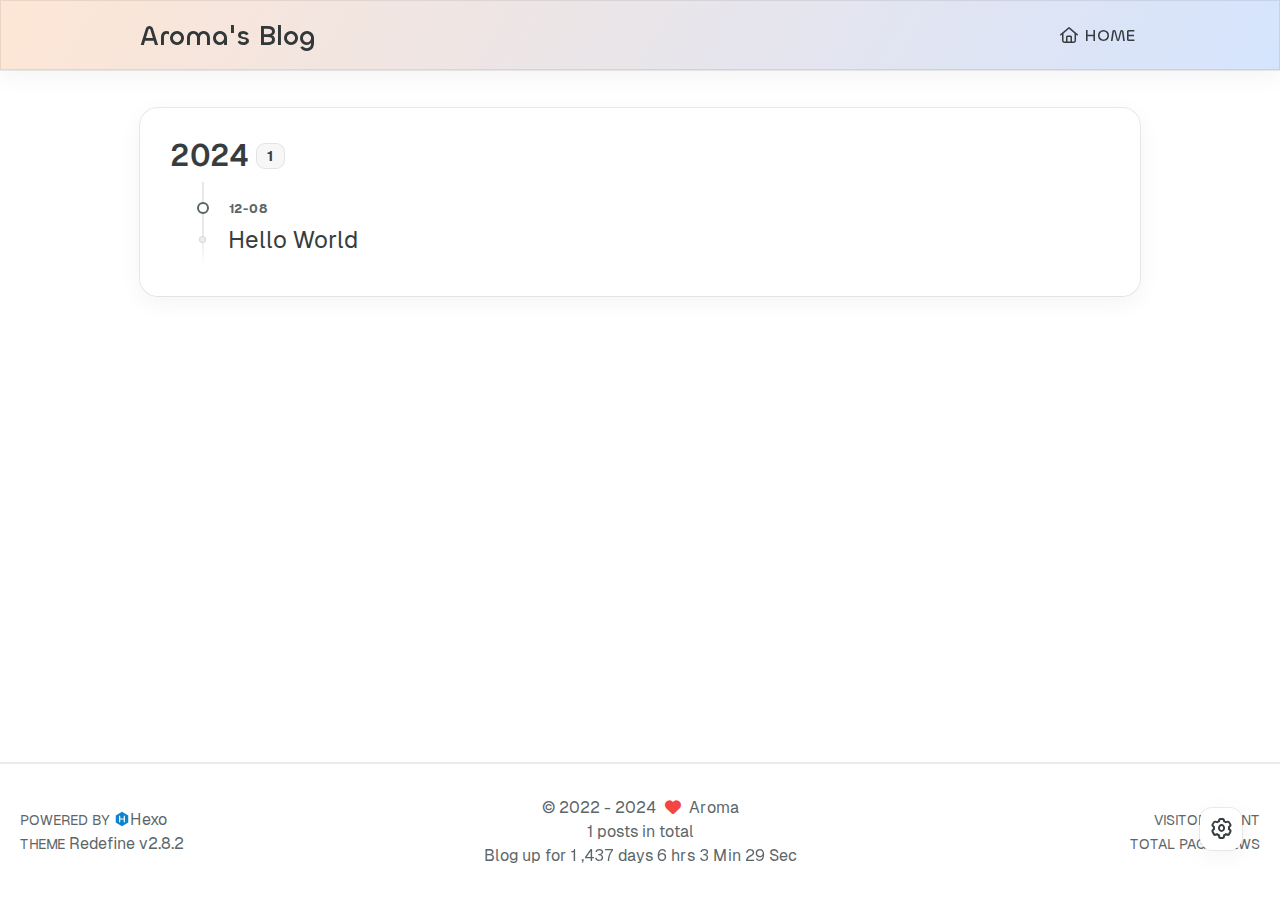
==== commit 8631aec7: "Site updated: 2024-12-19 12:42:32" ====
--- a/archives/index.html
+++ b/archives/index.html
@@ -1,354 +1,513 @@
-
-
 <!DOCTYPE html>
-<html lang="en" data-default-color-scheme=auto>
-
-
-
+<html lang="en">
 <head>
-  <meta charset="UTF-8">
-
-  <link rel="apple-touch-icon" sizes="76x76" href="/img/fluid.png">
-  <link rel="icon" href="/img/fluid.png">
+    <meta charset="utf-8">
+    <meta name="viewport" content="width=device-width, initial-scale=1">
+    <meta name="keywords" content="Hexo Theme Redefine">
+    
+    <meta name="author" content="Aroma">
+    <!-- preconnect -->
+    <link rel="preconnect" href="https://fonts.googleapis.com">
+    <link rel="preconnect" href="https://fonts.gstatic.com" crossorigin>
+
+    
+    <!--- Seo Part-->
+    
+    <link rel="canonical" href="https://recynie.github.io/archives/"/>
+    <meta name="robots" content="index,follow">
+    <meta name="googlebot" content="index,follow">
+    <meta name="revisit-after" content="1 days">
+    
+    
+    
+        
+        <meta name="description" content="Welcome!">
+<meta property="og:type" content="website">
+<meta property="og:title" content="Blog">
+<meta property="og:url" content="https://recynie.github.io/archives/">
+<meta property="og:site_name" content="Blog">
+<meta property="og:description" content="Welcome!">
+<meta property="og:locale" content="en_US">
+<meta property="og:image" content="https://recynie.github.io/images/redefine-og.webp">
+<meta property="article:author" content="Aroma">
+<meta name="twitter:card" content="summary">
+<meta name="twitter:image" content="https://recynie.github.io/images/redefine-og.webp">
+    
+    
+    <!--- Icon Part-->
+    <link rel="icon" type="image/png" href="/images/redefine-favicon.svg" sizes="192x192">
+    <link rel="apple-touch-icon" sizes="180x180" href="/images/redefine-favicon.svg">
+    <meta name="theme-color" content="#A31F34">
+    <link rel="shortcut icon" href="/images/redefine-favicon.svg">
+    <!--- Page Info-->
+    
+    <title>
+        
+            Archive | Aroma&#39;s Blog
+        
+    </title>
+
+    
+<link rel="stylesheet" href="/fonts/Chillax/chillax.css">
+
+
+    <!--- Inject Part-->
+    
+
+    
+<link rel="stylesheet" href="/css/style.css">
+
+
+    
+        
+<link rel="stylesheet" href="/css/build/tailwind.css">
+
+    
+
+    
+<link rel="stylesheet" href="/fonts/GeistMono/geist-mono.css">
+
+    
+<link rel="stylesheet" href="/fonts/Geist/geist.css">
+
+    <!--- Font Part-->
+    
+    
+    
+    
+    
+    
+
+    <script id="hexo-configurations">
+    window.config = {"hostname":"recynie.github.io","root":"/","language":"en"};
+    window.theme = {"articles":{"style":{"font_size":"16px","line_height":1.5,"image_border_radius":"14px","image_alignment":"center","image_caption":false,"link_icon":true,"delete_mask":false,"title_alignment":"left","headings_top_spacing":{"h1":"3.2rem","h2":"2.4rem","h3":"1.9rem","h4":"1.6rem","h5":"1.4rem","h6":"1.3rem"}},"word_count":{"enable":true,"count":true,"min2read":true},"author_label":{"enable":true,"auto":false,"list":[]},"code_block":{"copy":true,"style":"mac","highlight_theme":{"light":"github","dark":"vs2015"},"font":{"enable":false,"family":null,"url":null}},"toc":{"enable":true,"max_depth":3,"number":false,"expand":true,"init_open":true},"copyright":{"enable":true,"default":"cc_by_nc_sa"},"lazyload":true,"pangu_js":false,"recommendation":{"enable":false,"title":"推荐阅读","limit":3,"mobile_limit":2,"placeholder":"/images/wallhaven-wqery6-light.webp","skip_dirs":[]}},"colors":{"primary":"#A31F34","secondary":null,"default_mode":"light"},"global":{"fonts":{"chinese":{"enable":false,"family":null,"url":null},"english":{"enable":false,"family":null,"url":null},"title":{"enable":false,"family":null,"url":null}},"content_max_width":"1000px","sidebar_width":"210px","hover":{"shadow":true,"scale":false},"scroll_progress":{"bar":false,"percentage":true},"website_counter":{"url":"https://cn.vercount.one/js","enable":true,"site_pv":true,"site_uv":true,"post_pv":true},"single_page":true,"preloader":{"enable":false,"custom_message":null},"open_graph":{"enable":true,"image":"/images/redefine-og.webp","description":"Welcome!"},"google_analytics":{"enable":false,"id":null}},"home_banner":{"enable":true,"style":"fixed","image":{"light":"/images/wallhaven-wqery6-light.webp","dark":"/images/wallhaven-wqery6-dark.webp"},"title":"Theme Redefine","subtitle":{"text":[],"hitokoto":{"enable":false,"show_author":false,"api":"https://v1.hitokoto.cn"},"typing_speed":100,"backing_speed":80,"starting_delay":500,"backing_delay":1500,"loop":true,"smart_backspace":true},"text_color":{"light":"#fff","dark":"#d1d1b6"},"text_style":{"title_size":"2.8rem","subtitle_size":"1.5rem","line_height":1.2},"custom_font":{"enable":false,"family":null,"url":null},"social_links":{"enable":false,"style":"default","links":{"github":null,"instagram":null,"zhihu":null,"twitter":null,"email":null},"qrs":{"weixin":null}}},"plugins":{"feed":{"enable":false},"aplayer":{"enable":false,"type":"fixed","audios":[{"name":null,"artist":null,"url":null,"cover":null,"lrc":null}]},"mermaid":{"enable":true,"version":"11.4.1"}},"version":"2.8.2","navbar":{"auto_hide":false,"color":{"left":"#f78736","right":"#367df7","transparency":35},"width":{"home":"1200px","pages":"1000px"},"links":{"Home":{"path":"/","icon":"fa-regular fa-house"}},"search":{"enable":false,"preload":true}},"page_templates":{"friends_column":2,"tags_style":"blur"},"home":{"sidebar":{"enable":true,"position":"left","first_item":"menu","announcement":null,"show_on_mobile":true,"links":null},"article_date_format":"auto","excerpt_length":200,"categories":{"enable":true,"limit":3},"tags":{"enable":true,"limit":3}},"footerStart":"2022/8/17 11:45:14"};
+    window.lang_ago = {"second":"%s seconds ago","minute":"%s minutes ago","hour":"%s hours ago","day":"%s days ago","week":"%s weeks ago","month":"%s months ago","year":"%s years ago"};
+    window.data = {"masonry":false};
+  </script>
+    
+    <!--- Fontawesome Part-->
+    
+<link rel="stylesheet" href="/fontawesome/fontawesome.min.css">
+
+    
+<link rel="stylesheet" href="/fontawesome/brands.min.css">
+
+    
+<link rel="stylesheet" href="/fontawesome/solid.min.css">
+
+    
+<link rel="stylesheet" href="/fontawesome/regular.min.css">
+
+    
+    
+    
+    
+<meta name="generator" content="Hexo 7.3.0"></head>
+
+
+
+<body>
+	<div class="progress-bar-container">
+	
+
+	
+	<span class="pjax-progress-bar"></span>
+	<!--        <span class="swup-progress-icon">-->
+	<!--            <i class="fa-solid fa-circle-notch fa-spin"></i>-->
+	<!--        </span>-->
+	
+</div>
+
+<main class="page-container" id="swup">
+
+	
+
+	<div class="main-content-container flex flex-col justify-between min-h-dvh">
+		<div class="main-content-header">
+			<header class="navbar-container px-6 md:px-12">
+    <div class="navbar-content transition-navbar ">
+        <div class="left">
+            
+            <a class="logo-title" href="/">
+                
+                Aroma&#39;s Blog
+                
+            </a>
+        </div>
+
+        <div class="right">
+            <!-- PC -->
+            <div class="desktop">
+                <ul class="navbar-list">
+                    
+                        
+                            
+
+                            <li class="navbar-item">
+                                <!-- Menu -->
+                                <a class=""
+                                   href="/"
+                                        >
+                                    <i class="fa-regular fa-house fa-fw"></i>
+                                    HOME
+                                    
+                                </a>
+
+                                <!-- Submenu -->
+                                
+                            </li>
+                    
+                    
+                </ul>
+            </div>
+            <!-- Mobile -->
+            <div class="mobile">
+                
+                <div class="icon-item navbar-bar">
+                    <div class="navbar-bar-middle"></div>
+                </div>
+            </div>
+        </div>
+    </div>
+
+    <!-- Mobile sheet -->
+    <div class="navbar-drawer h-dvh w-full absolute top-0 left-0 bg-background-color flex flex-col justify-between">
+        <ul class="drawer-navbar-list flex flex-col px-4 justify-center items-start">
+            
+                
+                    
+
+                    <li class="drawer-navbar-item text-base my-1.5 flex flex-col w-full">
+                        
+                        <a class="py-1.5 px-2 flex flex-row items-center justify-between gap-1 hover:!text-primary active:!text-primary text-2xl font-semibold group border-b border-border-color hover:border-primary w-full "
+                           href="/"
+                        >
+                            <span>
+                                HOME
+                            </span>
+                            
+                                <i class="fa-regular fa-house fa-sm fa-fw"></i>
+                            
+                        </a>
+                        
+
+                        
+                    </li>
+            
+
+            
+            
+        </ul>
+
+        <div class="statistics flex justify-around my-2.5">
+    <a class="item tag-count-item flex flex-col justify-center items-center w-20" href="/tags">
+        <div class="number text-2xl sm:text-xl text-second-text-color font-semibold">0</div>
+        <div class="label text-third-text-color text-sm">Tags</div>
+    </a>
+    <a class="item tag-count-item flex flex-col justify-center items-center w-20" href="/categories">
+        <div class="number text-2xl sm:text-xl text-second-text-color font-semibold">0</div>
+        <div class="label text-third-text-color text-sm">Categories</div>
+    </a>
+    <a class="item tag-count-item flex flex-col justify-center items-center w-20" href="/archives">
+        <div class="number text-2xl sm:text-xl text-second-text-color font-semibold">1</div>
+        <div class="label text-third-text-color text-sm">Posts</div>
+    </a>
+</div>
+    </div>
+
+    <div class="window-mask"></div>
+
+</header>
+
+
+		</div>
+
+		<div class="main-content-body transition-fade-up">
+			
+
+			<div class="main-content">
+				<div class="archive-container shadow-none hover:shadow-none sm:shadow-redefine sm:hover:shadow-redefine-hover">
+	
+<div class="archive-list-container">
+    
+        <section class="archive-item mb-spacing-unit last:mb-0">
+            <div class="archive-item-header flex flex-row items-center mb-2">
+                <span class="archive-year font-semibold text-3xl mr-2">2024</span>
+                <span class="archive-year-post-count text-xs md:text-sm font-bold rounded-small bg-third-background-color py-[2px] px-[10px] border border-border-color">1</span>
+            </div>
+            
+            <ul class="article-list pl-0 md:pl-8 text-lg leading-[1.5]">
+                
+                    
+                    
+                         <!-- Close the previous LI if not the first item -->
+                        <li class="article-item space-y-2 px-6 pt-10 pb-2 text-xl relative border-l-2 border-border-color" date-is='12-08'>
+                    
+                    <a href="/2024-12-08/hello-world/" class="block w-fit">
+                        <span class="article-title my-0.5 text-2xl">Hello World</span>
+                    </a>
+                    
+                
+                </li> <!-- Ensure the last item is properly closed -->
+            </ul>
+        </section>
+    
+</div>
+</div>
+			</div>
+
+			
+		</div>
+
+		<div class="main-content-footer">
+			<footer class="footer mt-5 py-5 h-auto text-base text-third-text-color relative border-t-2 border-t-border-color">
+    <div class="info-container py-3 text-center">
+        
+        <div class="text-center">
+            &copy;
+            
+              <span>2022</span>
+              -
+            
+            2024&nbsp;&nbsp;<i class="fa-solid fa-heart fa-beat" style="--fa-animation-duration: 0.5s; color: #f54545"></i>&nbsp;&nbsp;<a href="/">Aroma</a>
+            
+                
+                <p class="post-count space-x-0.5">
+                    <span>
+                        1 posts in total
+                    </span>
+                    
+                </p>
+            
+        </div>
+        
+            <script data-swup-reload-script src="https://cn.vercount.one/js"></script>
+            <div class="relative text-center lg:absolute lg:right-[20px] lg:top-1/2 lg:-translate-y-1/2 lg:text-right">
+                
+                    <span id="busuanzi_container_site_uv" class="lg:!block">
+                        <span class="text-sm">VISITOR COUNT</span>
+                        <span id="busuanzi_value_site_uv"></span>
+                    </span>
+                
+                
+                    <span id="busuanzi_container_site_pv" class="lg:!block">
+                        <span class="text-sm">TOTAL PAGE VIEWS</span>
+                        <span id="busuanzi_value_site_pv"></span>
+                    </span>
+                
+            </div>
+        
+        <div class="relative text-center lg:absolute lg:left-[20px] lg:top-1/2 lg:-translate-y-1/2 lg:text-left">
+            <span class="lg:block text-sm">POWERED BY <?xml version="1.0" encoding="utf-8"?><!DOCTYPE svg PUBLIC "-//W3C//DTD SVG 1.1//EN" "http://www.w3.org/Graphics/SVG/1.1/DTD/svg11.dtd"><svg class="relative top-[2px] inline-block align-baseline" version="1.1" id="圖層_1" xmlns="http://www.w3.org/2000/svg" xmlns:xlink="http://www.w3.org/1999/xlink" x="0px" y="0px" width="1rem" height="1rem" viewBox="0 0 512 512" enable-background="new 0 0 512 512" xml:space="preserve"><path fill="#0E83CD" d="M256.4,25.8l-200,115.5L56,371.5l199.6,114.7l200-115.5l0.4-230.2L256.4,25.8z M349,354.6l-18.4,10.7l-18.6-11V275H200v79.6l-18.4,10.7l-18.6-11v-197l18.5-10.6l18.5,10.8V237h112v-79.6l18.5-10.6l18.5,10.8V354.6z"/></svg><a target="_blank" class="text-base" href="https://hexo.io">Hexo</a></span>
+            <span class="text-sm lg:block">THEME&nbsp;<a class="text-base" target="_blank" href="https://github.com/EvanNotFound/hexo-theme-redefine">Redefine v2.8.2</a></span>
+        </div>
+        
+        
+            <div>
+                Blog up for <span class="odometer" id="runtime_days" ></span> days <span class="odometer" id="runtime_hours"></span> hrs <span class="odometer" id="runtime_minutes"></span> Min <span class="odometer" id="runtime_seconds"></span> Sec
+            </div>
+        
+        
+            <script data-swup-reload-script>
+                try {
+                    function odometer_init() {
+                    const elements = document.querySelectorAll('.odometer');
+                    elements.forEach(el => {
+                        new Odometer({
+                            el,
+                            format: '( ddd).dd',
+                            duration: 200
+                        });
+                    });
+                    }
+                    odometer_init();
+                } catch (error) {}
+            </script>
+        
+        
+        
+    </div>  
+</footer>
+		</div>
+	</div>
+
+	
+
+	<div class="right-side-tools-container">
+		<div class="side-tools-container">
+	<ul class="hidden-tools-list">
+		<li class="right-bottom-tools tool-font-adjust-plus flex justify-center items-center">
+			<i class="fa-regular fa-magnifying-glass-plus"></i>
+		</li>
+
+		<li class="right-bottom-tools tool-font-adjust-minus flex justify-center items-center">
+			<i class="fa-regular fa-magnifying-glass-minus"></i>
+		</li>
+
+		<li class="right-bottom-tools tool-dark-light-toggle flex justify-center items-center">
+			<i class="fa-regular fa-moon"></i>
+		</li>
+
+		<!-- rss -->
+		
+
+		
+
+		<li class="right-bottom-tools tool-scroll-to-bottom flex justify-center items-center">
+			<i class="fa-regular fa-arrow-down"></i>
+		</li>
+	</ul>
+
+	<ul class="visible-tools-list">
+		<li class="right-bottom-tools toggle-tools-list flex justify-center items-center">
+			<i class="fa-regular fa-cog fa-spin"></i>
+		</li>
+		
+		<li class="right-bottom-tools tool-scroll-to-top flex justify-center items-center">
+			<i class="arrow-up fas fa-arrow-up"></i>
+			<span class="percent"></span>
+		</li>
+		
+		
+	</ul>
+</div>
+	</div>
+
+	<div class="image-viewer-container">
+	<img src="">
+</div>
+
+	
+
+</main>
+
+
+
+<script src="/js/build/libs/Swup.min.js"></script>
+
+<script src="/js/build/libs/SwupSlideTheme.min.js"></script>
+
+<script src="/js/build/libs/SwupScriptsPlugin.min.js"></script>
+
+<script src="/js/build/libs/SwupProgressPlugin.min.js"></script>
+
+<script src="/js/build/libs/SwupScrollPlugin.min.js"></script>
+
+<script src="/js/build/libs/SwupPreloadPlugin.min.js"></script>
+
+<script>
+    const swup = new Swup({
+        plugins: [
+            new SwupScriptsPlugin({
+                optin: true,
+            }),
+            new SwupProgressPlugin(),
+            new SwupScrollPlugin({
+                offset: 80,
+            }),
+            new SwupSlideTheme({
+                mainElement: ".main-content-body",
+            }),
+            new SwupPreloadPlugin(),
+        ],
+        containers: ["#swup"],
+    });
+</script>
+
+
+
+	
+<script src="/js/build/tools/imageViewer.js" type="module"></script>
+
+<script src="/js/build/utils.js" type="module"></script>
+
+<script src="/js/build/main.js" type="module"></script>
+
+<script src="/js/build/layouts/navbarShrink.js" type="module"></script>
+
+<script src="/js/build/tools/scrollTopBottom.js" type="module"></script>
+
+<script src="/js/build/tools/lightDarkSwitch.js" type="module"></script>
+
+<script src="/js/build/layouts/categoryList.js" type="module"></script>
+
+
+
+
+
+    
+<script src="/js/build/tools/codeBlock.js" type="module"></script>
+
+
+
+
+    
+<script src="/js/build/layouts/lazyload.js" type="module"></script>
+
+
+
+
+    
+<script src="/js/build/tools/runtime.js"></script>
+
+    
+<script src="/js/build/libs/odometer.min.js"></script>
+
+    
+<link rel="stylesheet" href="/assets/odometer-theme-minimal.css">
+
+
+
+
   
-
-  <meta name="viewport" content="width=device-width, initial-scale=1.0, maximum-scale=5.0, shrink-to-fit=no">
-  <meta http-equiv="x-ua-compatible" content="ie=edge">
+<script src="/js/build/libs/Typed.min.js"></script>
+
   
-  <meta name="theme-color" content="#2f4154">
-  <meta name="author" content="Aroma">
-  <meta name="keywords" content="">
-  
-    <meta property="og:type" content="website">
-<meta property="og:title" content="Archives">
-<meta property="og:url" content="http://example.com/archives/">
-<meta property="og:site_name" content="Blog test">
-<meta property="og:locale" content="en_US">
-<meta property="article:author" content="Aroma">
-<meta name="twitter:card" content="summary_large_image">
-  
-  
-  
-  <title>Archives - Blog test</title>
-
-  <link  rel="stylesheet" href="https://lib.baomitu.com/twitter-bootstrap/4.6.1/css/bootstrap.min.css" />
-
-
-
-
-
-<!-- 主题依赖的图标库，不要自行修改 -->
-<!-- Do not modify the link that theme dependent icons -->
-
-<link rel="stylesheet" href="//at.alicdn.com/t/c/font_1749284_5i9bdhy70f8.css">
-
-
-
-<link rel="stylesheet" href="//at.alicdn.com/t/c/font_1736178_k526ubmyhba.css">
-
-
-<link  rel="stylesheet" href="/css/main.css" />
-
-
-  <link id="highlight-css" rel="stylesheet" href="/css/highlight.css" />
-  
-    <link id="highlight-css-dark" rel="stylesheet" href="/css/highlight-dark.css" />
-  
-
-
-
-
-  <script id="fluid-configs">
-    var Fluid = window.Fluid || {};
-    Fluid.ctx = Object.assign({}, Fluid.ctx)
-    var CONFIG = {"hostname":"example.com","root":"/","version":"1.9.8","typing":{"enable":true,"typeSpeed":70,"cursorChar":"𝅘𝅥𝅮","loop":false,"scope":[]},"anchorjs":{"enable":true,"element":"h1,h2,h3,h4,h5,h6","placement":"left","visible":"hover","icon":""},"progressbar":{"enable":true,"height_px":3,"color":"#29d","options":{"showSpinner":false,"trickleSpeed":100}},"code_language":{"enable":true,"default":"TEXT"},"copy_btn":true,"image_caption":{"enable":true},"image_zoom":{"enable":true,"img_url_replace":["",""]},"toc":{"enable":true,"placement":"right","headingSelector":"h1,h2,h3,h4,h5,h6","collapseDepth":0},"lazyload":{"enable":true,"loading_img":"/img/loading.gif","onlypost":false,"offset_factor":2},"web_analytics":{"enable":false,"follow_dnt":true,"baidu":null,"google":{"measurement_id":null},"tencent":{"sid":null,"cid":null},"leancloud":{"app_id":null,"app_key":null,"server_url":null,"path":"window.location.pathname","ignore_local":false},"umami":{"src":null,"website_id":null,"domains":null,"start_time":"2024-01-01T00:00:00.000Z","token":null,"api_server":null}},"search_path":"/local-search.xml","include_content_in_search":true};
-
-    if (CONFIG.web_analytics.follow_dnt) {
-      var dntVal = navigator.doNotTrack || window.doNotTrack || navigator.msDoNotTrack;
-      Fluid.ctx.dnt = dntVal && (dntVal.startsWith('1') || dntVal.startsWith('yes') || dntVal.startsWith('on'));
-    }
-  </script>
-  <script  src="/js/utils.js" ></script>
-  <script  src="/js/color-schema.js" ></script>
-  
-
-
-  
-<meta name="generator" content="Hexo 7.3.0"></head>
-
-
-<body>
-  
-
-  <header>
-    
-
-<div class="header-inner" style="height: 60vh;">
-  <nav id="navbar" class="navbar fixed-top  navbar-expand-lg navbar-dark scrolling-navbar">
-  <div class="container">
-    <a class="navbar-brand" href="/">
-      <strong>Fluid</strong>
-    </a>
-
-    <button id="navbar-toggler-btn" class="navbar-toggler" type="button" data-toggle="collapse"
-            data-target="#navbarSupportedContent"
-            aria-controls="navbarSupportedContent" aria-expanded="false" aria-label="Toggle navigation">
-      <div class="animated-icon"><span></span><span></span><span></span></div>
-    </button>
-
-    <!-- Collapsible content -->
-    <div class="collapse navbar-collapse" id="navbarSupportedContent">
-      <ul class="navbar-nav ml-auto text-center">
-        
-          
-          
-          
-          
-            <li class="nav-item">
-              <a class="nav-link" href="/" target="_self">
-                <i class="iconfont icon-home-fill"></i>
-                <span>Home</span>
-              </a>
-            </li>
-          
-        
-          
-          
-          
-          
-            <li class="nav-item">
-              <a class="nav-link" href="/archives/" target="_self">
-                <i class="iconfont icon-archive-fill"></i>
-                <span>Archives</span>
-              </a>
-            </li>
-          
-        
-          
-          
-          
-          
-            <li class="nav-item">
-              <a class="nav-link" href="/categories/" target="_self">
-                <i class="iconfont icon-category-fill"></i>
-                <span>Categories</span>
-              </a>
-            </li>
-          
-        
-          
-          
-          
-          
-            <li class="nav-item">
-              <a class="nav-link" href="/tags/" target="_self">
-                <i class="iconfont icon-tags-fill"></i>
-                <span>Tags</span>
-              </a>
-            </li>
-          
-        
-          
-          
-          
-          
-            <li class="nav-item">
-              <a class="nav-link" href="/about/" target="_self">
-                <i class="iconfont icon-user-fill"></i>
-                <span>About</span>
-              </a>
-            </li>
-          
-        
-        
-          <li class="nav-item" id="search-btn">
-            <a class="nav-link" target="_self" href="javascript:;" data-toggle="modal" data-target="#modalSearch" aria-label="Search">
-              <i class="iconfont icon-search"></i>
-            </a>
-          </li>
-          
-        
-        
-          <li class="nav-item" id="color-toggle-btn">
-            <a class="nav-link" target="_self" href="javascript:;" aria-label="Color Toggle">
-              <i class="iconfont icon-dark" id="color-toggle-icon"></i>
-            </a>
-          </li>
-        
-      </ul>
-    </div>
-  </div>
-</nav>
-
-  
-
-<div id="banner" class="banner" parallax=true
-     style="background: url('/img/default.png') no-repeat center center; background-size: cover;">
-  <div class="full-bg-img">
-    <div class="mask flex-center" style="background-color: rgba(0, 0, 0, 0.3)">
-      <div class="banner-text text-center fade-in-up">
-        <div class="h2">
-          
-            <span id="subtitle" data-typed-text="Archives"></span>
-          
-        </div>
-
-        
-      </div>
-
-      
-    </div>
-  </div>
-</div>
-
-</div>
-
-  </header>
-
-  <main>
-    
-      <div class="container nopadding-x-md">
-        <div id="board"
-          >
-          
-          <div class="container">
-            <div class="row">
-              <div class="col-12 col-md-10 m-auto">
-                
-
-<div class="list-group">
-  <p class="h4">1 posts in total</p>
-  <hr>
-  
-  
-    
-      
-      <p class="h5">2024</p>
-    
-    <a href="/2024-12-08/hello-world/" class="list-group-item list-group-item-action">
-      <time>12-08</time>
-      <div class="list-group-item-title">Hello World</div>
-    </a>
-  
-</div>
-
-
-
-
-
-              </div>
-            </div>
-          </div>
-        </div>
-      </div>
-    
-
-    
-      <a id="scroll-top-button" aria-label="TOP" href="#" role="button">
-        <i class="iconfont icon-arrowup" aria-hidden="true"></i>
-      </a>
-    
-
-    
-      <div class="modal fade" id="modalSearch" tabindex="-1" role="dialog" aria-labelledby="ModalLabel"
-     aria-hidden="true">
-  <div class="modal-dialog modal-dialog-scrollable modal-lg" role="document">
-    <div class="modal-content">
-      <div class="modal-header text-center">
-        <h4 class="modal-title w-100 font-weight-bold">Search</h4>
-        <button type="button" id="local-search-close" class="close" data-dismiss="modal" aria-label="Close">
-          <span aria-hidden="true">&times;</span>
-        </button>
-      </div>
-      <div class="modal-body mx-3">
-        <div class="md-form mb-5">
-          <input type="text" id="local-search-input" class="form-control validate">
-          <label data-error="x" data-success="v" for="local-search-input">Keyword</label>
-        </div>
-        <div class="list-group" id="local-search-result"></div>
-      </div>
-    </div>
-  </div>
-</div>
-
-    
-
-    
-  </main>
-
-  <footer>
-    <div class="footer-inner">
-  
-    <div class="footer-content">
-       <a href="https://hexo.io" target="_blank" rel="nofollow noopener"><span>Hexo</span></a> <i class="iconfont icon-love"></i> <a href="https://github.com/fluid-dev/hexo-theme-fluid" target="_blank" rel="nofollow noopener"><span>Fluid</span></a> 
-    </div>
-  
-  
-  
-</div>
-
-  </footer>
-
-  <!-- Scripts -->
-  
-  <script  src="https://lib.baomitu.com/nprogress/0.2.0/nprogress.min.js" ></script>
-  <link  rel="stylesheet" href="https://lib.baomitu.com/nprogress/0.2.0/nprogress.min.css" />
-
-  <script>
-    NProgress.configure({"showSpinner":false,"trickleSpeed":100})
-    NProgress.start()
-    window.addEventListener('load', function() {
-      NProgress.done();
-    })
-  </script>
-
-
-<script  src="https://lib.baomitu.com/jquery/3.6.4/jquery.min.js" ></script>
-<script  src="https://lib.baomitu.com/twitter-bootstrap/4.6.1/js/bootstrap.min.js" ></script>
-<script  src="/js/events.js" ></script>
-<script  src="/js/plugins.js" ></script>
-
-
-  <script  src="https://lib.baomitu.com/typed.js/2.0.12/typed.min.js" ></script>
-  <script>
-    (function (window, document) {
-      var typing = Fluid.plugins.typing;
-      var subtitle = document.getElementById('subtitle');
-      if (!subtitle || !typing) {
-        return;
-      }
-      var text = subtitle.getAttribute('data-typed-text');
-      
-        typing(text);
-      
-    })(window, document);
-  </script>
-
-
-
-
-  
-    <script  src="/js/img-lazyload.js" ></script>
-  
-
-
-
-
-  <script  src="/js/local-search.js" ></script>
-
-
-
-
-
-<!-- 主题的启动项，将它保持在最底部 -->
-<!-- the boot of the theme, keep it at the bottom -->
-<script  src="/js/boot.js" ></script>
-
-
-  
-
-  <noscript>
-    <div class="noscript-warning">Blog works best with JavaScript enabled</div>
-  </noscript>
+<script src="/js/build/plugins/typed.js" type="module"></script>
+
+
+
+
+    
+        
+<script src="/js/build/libs/mermaid.min.js"></script>
+
+    
+    
+<script src="/js/build/plugins/mermaid.js"></script>
+
+
+
+
+
+
+    
+<script src="/js/build/libs/anime.min.js"></script>
+
+
+
+
+
+    
+<script src="/js/build/tools/tocToggle.js" type="module" data-swup-reload-script=""></script>
+
+<script src="/js/build/layouts/toc.js" type="module" data-swup-reload-script=""></script>
+
+<script src="/js/build/plugins/tabs.js" type="module" data-swup-reload-script=""></script>
+
+
+
+
+<script src="/js/build/libs/moment-with-locales.min.js" data-swup-reload-script=""></script>
+
+
+<script src="/js/build/layouts/essays.js" type="module" data-swup-reload-script=""></script>
+
+
+
+
+
+	
 </body>
-</html>
+
+</html>--- a/fonts/Chillax/chillax.css
+++ b/fonts/Chillax/chillax.css
@@ -0,0 +1,39 @@
+/**
+ * @license
+ *
+ * Font Family: Chillax
+ * Designed by: Manushi Parikh
+ * URL: https://www.fontshare.com/fonts/chillax
+ * © 2023 Indian Type Foundry
+ *
+ * Font Style:
+ * Chillax Variable(Variable font)
+ *
+*/
+
+
+/**
+* This is a variable font
+* You can controll variable axes as shown below:
+* font-variation-settings: 'wght' 700.0;
+*
+* available axes:
+
+* 'wght' (range from 200.0 to 700.0)
+
+*/
+
+@font-face {
+    font-family: 'Chillax-Variable';
+    src:local('Chillax-Variable'),
+        local('ChillaxVariable'),
+        local('Chillax Variable'),
+        local('Chillax'),
+        url('Chillax-Variable.woff2') format('woff2'),
+        url('Chillax-Variable.woff') format('woff'),
+        url('Chillax-Variable.ttf') format('truetype');
+    font-weight: 200 700;
+    font-display: swap;
+    font-style: normal;
+}
+
--- a/css/style.css
+++ b/css/style.css
@@ -0,0 +1,6171 @@
+.title-hover-animation {
+  display: inline-block;
+  position: relative;
+  border-bottom: none;
+  line-height: 1.3;
+  vertical-align: top;
+  color: var(--second-text-color);
+}
+.title-hover-animation::before {
+  content: '';
+  position: absolute;
+  width: 100%;
+  height: 2px;
+  bottom: -4px;
+  left: 0;
+  background-color: var(--second-text-color);
+  visibility: hidden;
+  transform: scaleX(0);
+  transition-property: color, background, box-shadow, border-color, visibility, transform;
+  transition-delay: 0s, 0s, 0s, 0s, 0s, 0s;
+  transition-duration: 0.2s, 0.2s, 0.2s, 0.2s, 0.2s, 0.2s;
+  transition-timing-function: ease, ease, ease, ease, ease-in-out, ease-in-out;
+}
+@-moz-keyframes fade-in-down {
+  0% {
+    opacity: 0;
+    transform: translateY(-50px);
+  }
+  100% {
+    opacity: 1;
+    transform: translateY(0);
+  }
+}
+@-webkit-keyframes fade-in-down {
+  0% {
+    opacity: 0;
+    transform: translateY(-50px);
+  }
+  100% {
+    opacity: 1;
+    transform: translateY(0);
+  }
+}
+@-o-keyframes fade-in-down {
+  0% {
+    opacity: 0;
+    transform: translateY(-50px);
+  }
+  100% {
+    opacity: 1;
+    transform: translateY(0);
+  }
+}
+@keyframes fade-in-down {
+  0% {
+    opacity: 0;
+    transform: translateY(-50px);
+  }
+  100% {
+    opacity: 1;
+    transform: translateY(0);
+  }
+}
+@-moz-keyframes icon-animate {
+  0%, 100% {
+    transform: scale(1);
+  }
+  10%, 30% {
+    transform: scale(0.88);
+  }
+  20%, 40%, 60%, 80% {
+    transform: scale(1.08);
+  }
+  50%, 70% {
+    transform: scale(1.08);
+  }
+}
+@-webkit-keyframes icon-animate {
+  0%, 100% {
+    transform: scale(1);
+  }
+  10%, 30% {
+    transform: scale(0.88);
+  }
+  20%, 40%, 60%, 80% {
+    transform: scale(1.08);
+  }
+  50%, 70% {
+    transform: scale(1.08);
+  }
+}
+@-o-keyframes icon-animate {
+  0%, 100% {
+    transform: scale(1);
+  }
+  10%, 30% {
+    transform: scale(0.88);
+  }
+  20%, 40%, 60%, 80% {
+    transform: scale(1.08);
+  }
+  50%, 70% {
+    transform: scale(1.08);
+  }
+}
+@keyframes icon-animate {
+  0%, 100% {
+    transform: scale(1);
+  }
+  10%, 30% {
+    transform: scale(0.88);
+  }
+  20%, 40%, 60%, 80% {
+    transform: scale(1.08);
+  }
+  50%, 70% {
+    transform: scale(1.08);
+  }
+}
+:root {
+  --background-color: #fff;
+  --background-color-transparent: rgba(255,255,255,0.6);
+  --background-color-transparent-15: rgba(255,255,255,0.15);
+  --background-color-transparent-40: rgba(255,255,255,0.4);
+  --background-color-transparent-80: rgba(255,255,255,0.8);
+  --second-background-color: #fafafa;
+  --third-background-color: #f7f7f7;
+  --third-background-color-transparent: rgba(241,241,241,0.6);
+  --primary-color: #a31f34;
+  --first-text-color: #323739;
+  --second-text-color: #343a3c;
+  --third-text-color: #5c6669;
+  --fourth-text-color: #eaeced;
+  --default-text-color: #373d3f;
+  --invert-text-color: #bebec6;
+  --border-color: rgba(0,0,0,0.08);
+  --selection-color: #be243c;
+  --shadow-color-1: rgba(0,0,0,0.08);
+  --shadow-color-2: rgba(0,0,0,0.05);
+  --shadow-hover-color: rgba(0,0,0,0.28);
+  --scrollbar-color: #c1c1c1;
+  --scrollbar-color-hover: #a1a1a1;
+  --scroll-bar-bg-color: #fafafa;
+  --link-color: #323739;
+  --copyright-info-color: #c03;
+  --avatar-background-color: #06c;
+  --pjax-progress-bar-color: linear-gradient(45deg, #f10006, #ef5b00, #e59c01, #19ca05, #00cab5, #0264c8, #c303c3);
+  --archive-timeline-last-child-color: linear-gradient(to bottom, #e8e8e8 60%, rgba(0,0,0,0) 100%) 1 100%;
+  --note-blue-title-bg: #d6f7fb;
+  --note-red-title-bg: #fde9e9;
+  --note-cyan-title-bg: #e9fdf9;
+  --note-green-title-bg: #e9fde9;
+  --note-yellow-title-bg: #fdf9e9;
+  --note-gray-title-bg: #f9f9f9;
+  --note-type-title-bg: #fdf3e9;
+  --note-black-title-bg: #e9e9e9;
+  --note-purple-title-bg: #f9e9fd;
+  --home-banner-text-color: #fff;
+  --home-banner-icons-container-border-color: rgba(255,255,255,0.35);
+  --home-banner-icons-container-background-color: rgba(255,255,255,0.3);
+  --redefine-box-shadow: var(--shadow-color-2) 0px 6px 24px 0px, var(--shadow-color-1) 0px 0px 0px 1px;
+  --redefine-box-shadow-hover: var(--shadow-color-2) 0px 6px 24px 0px, var(--shadow-color-1) 0px 0px 0px 1px, var(--shadow-color-1) 0px 0px 0px 1px inset;
+  --redefine-box-shadow-flat: var(--shadow-color-2) 0px 1px 4px 0px, var(--shadow-color-1) 0px 0px 0px 1px;
+  --redefine-box-shadow-flat-hover: var(--shadow-color-2) 0px 1px 4px 0px, var(--shadow-color-1) 0px 0px 0px 1px, var(--shadow-color-1) 0px 0px 0px 1px inset;
+  --mermaid-theme: $mermaid-theme;
+}
+.light-mode {
+  --background-color: #fff;
+  --background-color-transparent: rgba(255,255,255,0.6);
+  --background-color-transparent-15: rgba(255,255,255,0.15);
+  --background-color-transparent-40: rgba(255,255,255,0.4);
+  --background-color-transparent-80: rgba(255,255,255,0.8);
+  --second-background-color: #fafafa;
+  --third-background-color: #f7f7f7;
+  --third-background-color-transparent: rgba(241,241,241,0.6);
+  --primary-color: #a31f34;
+  --first-text-color: #323739;
+  --second-text-color: #343a3c;
+  --third-text-color: #5c6669;
+  --fourth-text-color: #eaeced;
+  --default-text-color: #373d3f;
+  --invert-text-color: #bebec6;
+  --border-color: rgba(0,0,0,0.08);
+  --selection-color: #be243c;
+  --shadow-color-1: rgba(0,0,0,0.08);
+  --shadow-color-2: rgba(0,0,0,0.05);
+  --shadow-hover-color: rgba(0,0,0,0.28);
+  --scrollbar-color: #c1c1c1;
+  --scrollbar-color-hover: #a1a1a1;
+  --scroll-bar-bg-color: #fafafa;
+  --link-color: #323739;
+  --copyright-info-color: #c03;
+  --avatar-background-color: #06c;
+  --pjax-progress-bar-color: linear-gradient(45deg, #f10006, #ef5b00, #e59c01, #19ca05, #00cab5, #0264c8, #c303c3);
+  --archive-timeline-last-child-color: linear-gradient(to bottom, #e8e8e8 60%, rgba(0,0,0,0) 100%) 1 100%;
+  --note-blue-title-bg: #d6f7fb;
+  --note-red-title-bg: #fde9e9;
+  --note-cyan-title-bg: #e9fdf9;
+  --note-green-title-bg: #e9fde9;
+  --note-yellow-title-bg: #fdf9e9;
+  --note-gray-title-bg: #f9f9f9;
+  --note-type-title-bg: #fdf3e9;
+  --note-black-title-bg: #e9e9e9;
+  --note-purple-title-bg: #f9e9fd;
+  --home-banner-text-color: #fff;
+  --home-banner-icons-container-border-color: rgba(255,255,255,0.35);
+  --home-banner-icons-container-background-color: rgba(255,255,255,0.3);
+  --redefine-box-shadow: var(--shadow-color-2) 0px 6px 24px 0px, var(--shadow-color-1) 0px 0px 0px 1px;
+  --redefine-box-shadow-hover: var(--shadow-color-2) 0px 6px 24px 0px, var(--shadow-color-1) 0px 0px 0px 1px, var(--shadow-color-1) 0px 0px 0px 1px inset;
+  --redefine-box-shadow-flat: var(--shadow-color-2) 0px 1px 4px 0px, var(--shadow-color-1) 0px 0px 0px 1px;
+  --redefine-box-shadow-flat-hover: var(--shadow-color-2) 0px 1px 4px 0px, var(--shadow-color-1) 0px 0px 0px 1px, var(--shadow-color-1) 0px 0px 0px 1px inset;
+  --mermaid-theme: $mermaid-theme;
+}
+.dark-mode {
+  --background-color: #202124;
+  --background-color-transparent: rgba(32,33,36,0.4);
+  --background-color-transparent-15: rgba(32,33,36,0.15);
+  --background-color-transparent-40: rgba(32,33,36,0.4);
+  --background-color-transparent-80: rgba(32,33,36,0.8);
+  --second-background-color: #242529;
+  --third-background-color: #292b2f;
+  --third-background-color-transparent: rgba(32,33,36,0.6);
+  --primary-color: #a31f34;
+  --first-text-color: #d2d2d7;
+  --second-text-color: #cbcbd1;
+  --third-text-color: #9595a2;
+  --fourth-text-color: #36363e;
+  --default-text-color: #bebec6;
+  --invert-text-color: #373d3f;
+  --border-color: rgba(255,255,255,0.08);
+  --selection-color: #be243c;
+  --shadow-color-1: rgba(255,255,255,0.08);
+  --shadow-color-2: rgba(255,255,255,0.05);
+  --shadow-hover-color: rgba(69,69,69,0.28);
+  --scrollbar-color: #898989;
+  --scrollbar-color-hover: #a1a1a1;
+  --scroll-bar-bg-color: #2a2c30;
+  --link-color: #c5c5cc;
+  --copyright-info-color: #a30029;
+  --avatar-background-color: #005cb8;
+  --pjax-progress-bar-color: linear-gradient(45deg, #ea404a, #ea722f, #e9a71f, #67e559, #18ecec, #1b85f1, #ee1dee);
+  --archive-timeline-last-child-color: linear-gradient(to bottom, #323232 60%, rgba(255,255,255,0) 100%) 1 100%;
+  --note-blue-title-bg: #1e3e46;
+  --note-red-title-bg: #4e1e1e;
+  --note-cyan-title-bg: #1e4e4e;
+  --note-green-title-bg: #1e4e1e;
+  --note-yellow-title-bg: #4e4e1e;
+  --note-gray-title-bg: #4e4e4e;
+  --note-type-title-bg: #4e3a1e;
+  --note-black-title-bg: #1e1e1e;
+  --note-purple-title-bg: #4e1e4e;
+  --home-banner-text-color: #d1d1b6;
+  --home-banner-icons-container-border-color: rgba(197,197,197,0.35);
+  --home-banner-icons-container-background-color: rgba(197,197,197,0.3);
+  --redefine-box-shadow: var(--shadow-color-2) 0px 6px 24px 0px, var(--shadow-color-1) 0px 0px 0px 1px;
+  --redefine-box-shadow-hover: var(--shadow-color-2) 0px 6px 24px 0px, var(--shadow-color-1) 0px 0px 0px 1px, var(--shadow-color-1) 0px 0px 0px 1px inset;
+  --redefine-box-shadow-flat: var(--shadow-color-2) 0px 1px 4px 0px, var(--shadow-color-1) 0px 0px 0px 1px;
+  --redefine-box-shadow-flat-hover: var(--shadow-color-2) 0px 1px 4px 0px, var(--shadow-color-1) 0px 0px 0px 1px, var(--shadow-color-1) 0px 0px 0px 1px inset;
+  --mermaid-theme: $dark-mermaid-theme;
+}
+.redefine-box-shadow {
+  box-shadow: var(--redefine-box-shadow);
+}
+.redefine-box-shadow-flat {
+  box-shadow: var(--redefine-box-shadow-flat);
+}
+@media (min-width: 640px) {
+  .redefine-box-shadow:hover {
+    box-shadow: var(--redefine-box-shadow-hover);
+  }
+  .redefine-box-shadow-flat:hover {
+    box-shadow: var(--redefine-box-shadow);
+  }
+}
+.ellipsis {
+  overflow: hidden;
+  text-overflow: ellipsis;
+  white-space: nowrap;
+  width: 100%;
+}
+* {
+  transition-property: color, background, box-shadow, border-color;
+  transition-delay: 0s, 0s, 0s, 0s;
+  transition-duration: 0.2s, 0.2s, 0.2s, 0.2s;
+  transition-timing-function: ease, ease, ease, ease;
+}
+html,
+body {
+  position: relative;
+  width: 100%;
+  height: 100%;
+  margin: 0;
+  padding: 0;
+  color: var(--default-text-color);
+  background: var(--background-color);
+  font-family: Geist Variable, Noto Sans SC, -apple-system, system-ui, Segoe UI, Roboto, Ubuntu, Cantarell, Noto Sans, sans-serif, BlinkMacSystemFont, Helvetica Neue, PingFang SC, Hiragino Sans GB, Microsoft YaHei, Arial;
+  font-weight: 400;
+  font-size: 16px;
+  line-height: 1.5;
+  --navbar-height: 70px;
+}
+html::-webkit-scrollbar,
+body::-webkit-scrollbar {
+  width: 14px;
+  height: 8px;
+  transition: all 0.2s ease;
+  display: block;
+}
+html::-webkit-scrollbar-thumb,
+body::-webkit-scrollbar-thumb {
+  background: var(--scrollbar-color);
+  border-radius: 18px;
+  background-clip: content-box;
+  border: 3px solid transparent;
+}
+html::-webkit-scrollbar-track,
+body::-webkit-scrollbar-track {
+  background-color: var(--scroll-bar-bg-color);
+  border: 1px solid var(--shadow-color-1);
+}
+html::-webkit-scrollbar-thumb:hover,
+body::-webkit-scrollbar-thumb:hover {
+  background: var(--scrollbar-color-hover);
+  border-radius: 18px;
+  background-clip: content-box;
+  border: 3px solid transparent;
+}
+@media (max-width: 768px) {
+  html,
+  body {
+    font-size: 15.36px;
+    line-height: 1.44;
+  }
+}
+@media (max-width: 640px) {
+  html,
+  body {
+    font-size: 14.4px;
+    line-height: 1.35;
+  }
+}
+html .navbar-shrink,
+body .navbar-shrink {
+  --navbar-height: 50.4px;
+}
+::selection {
+  background: var(--selection-color);
+  color: #fff;
+}
+ul,
+ol,
+li {
+  padding: 0;
+  margin: 0;
+  list-style: none;
+}
+a {
+  text-decoration: none;
+  color: var(--default-text-color);
+}
+a i,
+a span {
+  color: var(--default-text-color);
+}
+a:hover,
+a:active {
+  text-decoration: none !important;
+  color: var(--primary-color);
+}
+a:hover i,
+a:active i,
+a:hover span,
+a:active span {
+  color: var(--primary-color);
+}
+img[lazyload] {
+  padding: 10px;
+  margin: 20px auto !important;
+  cursor: not-allowed;
+  pointer-events: none;
+}
+button {
+  padding: 0;
+  margin: 0;
+  border: 0;
+  outline: none;
+  cursor: pointer;
+  background: transparent;
+}
+.btn {
+  display: inline-block;
+  position: relative;
+  text-align: center;
+  cursor: pointer;
+  white-space: nowrap;
+  padding: 8px 16px;
+  background-color: var(--second-background-color) !important;
+  border-radius: 14px !important;
+  padding: 12px 16px !important;
+  text-decoration: none !important;
+  padding: 0;
+  border-radius: 18px;
+  box-sizing: border-box;
+  background: var(--background-color);
+  margin-bottom: 1rem;
+  box-shadow: var(--redefine-box-shadow);
+  box-shadow: var(--redefine-box-shadow-flat) !important;
+  user-select: none;
+  -moz-user-select: none;
+  -webkit-user-select: none;
+  -ms-user-select: none;
+  box-shadow: var(--redefine-box-shadow);
+  transition-property: color, background, box-shadow, border-color, transform;
+  transition-delay: 0s, 0s, 0s, 0s, 0s;
+  transition-duration: 0.2s, 0.2s, 0.2s, 0.2s, 0.2s;
+  transition-timing-function: ease, ease, ease, ease, linear;
+}
+@media (max-width: 768px) {
+  .btn {
+    margin-bottom: 0.8rem;
+  }
+}
+@media (max-width: 640px) {
+  .btn {
+    margin-bottom: 0.6rem;
+  }
+}
+.btn:hover {
+  box-shadow: var(--redefine-box-shadow-hover);
+}
+@media (max-width: 768px) {
+  .btn {
+    padding: -4;
+    border-radius: 18px;
+  }
+}
+@media (max-width: 640px) {
+  .btn {
+    padding: -8;
+    border-radius: 18px;
+  }
+}
+.btn:hover {
+  box-shadow: var(--redefine-box-shadow-hover);
+}
+.btn:hover,
+.btn:focus {
+  color: var(--primary-color);
+  background-color: var(--background-color) !important;
+  box-shadow: var(--redefine-box-shadow) !important;
+}
+.btn:active {
+  box-shadow: var(--redefine-box-shadow-flat) !important;
+  transform: scale(0.95);
+  transition: transform 0.1s ease;
+  background-color: var(--third-background-color) !important;
+}
+.clear {
+  clear: both;
+}
+.markdown-body {
+  font-family: 'Geist Variable', -apple-system, BlinkMacSystemFont, 'PingFang SC', 'Microsoft YaHei', 'Heiti SC', 'WenQuanYi Micro Hei', sans-serif, sans-serif;
+  font-size: 16px;
+}
+.markdown-body blockquote {
+  box-sizing: border-box;
+  margin: 20px 0;
+  color: var(--default-text-color);
+  background: var(--third-background-color);
+  padding: 0 1rem 0 0.5rem;
+  border-radius: 0 14px 14px 0;
+  position: relative;
+  border-left: 5px solid var(--default-text-color);
+}
+.markdown-body blockquote p,
+.markdown-body blockquote ul,
+.markdown-body blockquote ol {
+  padding: 5px 5px 5px 10px;
+}
+.markdown-body p {
+  line-height: 1.5;
+  color: var(--default-text-color);
+  font-weight: 400;
+  margin-bottom: 1rem;
+  margin-top: 0;
+}
+.markdown-body a {
+  position: relative;
+  outline: 0;
+  text-decoration: underline;
+  overflow-wrap: break-word;
+  cursor: pointer;
+  box-sizing: border-box;
+  padding-bottom: 2px;
+  text-underline-offset: 2px;
+  text-decoration-color: var(--fourth-text-color);
+  transition: text-decoration-color 0.2s ease;
+}
+.markdown-body a.link {
+  padding-right: 0.1em;
+}
+.markdown-body a .fas,
+.markdown-body a .far,
+.markdown-body a fab {
+  margin: 0 2px 0 6px;
+  position: relative;
+  color: var(--third-text-color);
+  font-size: 0.88rem;
+}
+.markdown-body a .link-icon {
+  transition: transform 0.2s ease;
+}
+.markdown-body a:hover,
+.markdown-body a:focus {
+  text-decoration: underline !important;
+  text-decoration-color: var(--primary-color) !important;
+}
+.markdown-body a:hover .link-icon,
+.markdown-body a:focus .link-icon {
+  transform: translate(0.1em, -0.1em);
+}
+.markdown-body a:hover::after,
+.markdown-body a:focus::after {
+  background: var(--primary-color);
+  text-decoration: underline;
+}
+.markdown-body strong {
+  color: var(--default-text-color);
+}
+.markdown-body hr {
+  margin: 2rem 0;
+  border: 0;
+  border-top: 2px solid var(--shadow-color-1);
+}
+.markdown-body em {
+  color: var(--default-text-color);
+}
+.markdown-body ul > li,
+.markdown-body ol > li {
+  margin-left: 20px;
+  line-height: 2rem;
+}
+.markdown-body ul {
+  margin-bottom: 1.2rem;
+}
+.markdown-body ul li {
+  list-style: disc;
+}
+.markdown-body ul li ul li {
+  list-style: circle;
+}
+.markdown-body ul li ul li ul li {
+  list-style: square;
+}
+.markdown-body ol {
+  margin-bottom: 1.2rem;
+}
+.markdown-body ol li {
+  list-style: decimal;
+}
+.markdown-body ol li ul li {
+  list-style: disc;
+}
+.markdown-body ol li ul ul li {
+  list-style: circle;
+}
+.markdown-body ol li ol li {
+  list-style: upper-alpha;
+}
+.markdown-body ol li ol li ol li {
+  list-style: upper-roman;
+}
+.markdown-body li {
+  color: var(--default-text-color);
+}
+.markdown-body h1,
+.markdown-body h2,
+.markdown-body h3,
+.markdown-body h4,
+.markdown-body h5,
+.markdown-body h6,
+.markdown-body .h1,
+.markdown-body .h2,
+.markdown-body .h3,
+.markdown-body .h4,
+.markdown-body .h5,
+.markdown-body .h6 {
+  font-family: 'Geist Variable', -apple-system, BlinkMacSystemFont, 'PingFang SC', 'Microsoft YaHei', 'Heiti SC', 'WenQuanYi Micro Hei', sans-serif, sans-serif;
+  color: var(--second-text-color);
+  line-height: 1.5;
+}
+@media (max-width: 768px) {
+  .markdown-body h1,
+  .markdown-body h2,
+  .markdown-body h3,
+  .markdown-body h4,
+  .markdown-body h5,
+  .markdown-body h6,
+  .markdown-body .h1,
+  .markdown-body .h2,
+  .markdown-body .h3,
+  .markdown-body .h4,
+  .markdown-body .h5,
+  .markdown-body .h6 {
+    line-height: 1.44;
+  }
+}
+.markdown-body h1,
+.markdown-body .h1 {
+  font-size: 3.2rem;
+  font-weight: 650;
+  border-bottom: solid 2px var(--fourth-text-color);
+  margin-top: 3.2rem;
+  margin-bottom: 1rem;
+  letter-spacing: -0.025em;
+  line-height: 1.2;
+}
+@media (max-width: 768px) {
+  .markdown-body h1,
+  .markdown-body .h1 {
+    font-size: 1.7rem;
+    line-height: 1.2;
+  }
+}
+.markdown-body h2,
+.markdown-body .h2 {
+  font-size: 2.5rem;
+  font-weight: 650;
+  padding: 3px 0;
+  border-bottom: solid 2px var(--fourth-text-color);
+  margin-top: 2.4rem;
+  margin-bottom: 1rem;
+  letter-spacing: -0.025em;
+  line-height: 1.1;
+}
+@media (max-width: 768px) {
+  .markdown-body h2,
+  .markdown-body .h2 {
+    font-size: 1.6rem;
+    line-height: 1.1;
+  }
+}
+.markdown-body h3,
+.markdown-body .h3 {
+  font-size: 1.8rem;
+  font-weight: 600;
+  margin-top: 1.9rem;
+  margin-bottom: 0.75rem;
+  letter-spacing: -0.025em;
+  line-height: 1.3;
+}
+@media (max-width: 768px) {
+  .markdown-body h3,
+  .markdown-body .h3 {
+    font-size: 1.5rem;
+    line-height: 1.2;
+  }
+}
+.markdown-body h4,
+.markdown-body .h4 {
+  font-size: 1.5rem;
+  font-weight: 600;
+  margin-top: 1.6rem;
+  margin-bottom: 0.75rem;
+  line-height: 1.4;
+}
+@media (max-width: 768px) {
+  .markdown-body h4,
+  .markdown-body .h4 {
+    font-size: 1.4rem;
+    line-height: 1.3;
+  }
+}
+.markdown-body h5,
+.markdown-body .h5 {
+  font-size: 1.28rem;
+  font-weight: 600;
+  margin-top: 1.4rem;
+  margin-bottom: 0.5rem;
+  line-height: 1.3;
+}
+@media (max-width: 768px) {
+  .markdown-body h5,
+  .markdown-body .h5 {
+    font-size: 1.18rem;
+    line-height: 1.2;
+  }
+}
+.markdown-body h6,
+.markdown-body .h6 {
+  font-size: 1.2rem;
+  font-weight: 600;
+  margin-top: 1.3rem;
+  margin-bottom: 0.5rem;
+  line-height: 1.2;
+}
+@media (max-width: 768px) {
+  .markdown-body h6,
+  .markdown-body .h6 {
+    font-size: 1.1rem;
+    line-height: 1.1;
+  }
+}
+.markdown-body img {
+  box-sizing: border-box;
+  border-radius: 14px;
+  max-width: 100%;
+  cursor: zoom-in;
+  display: block;
+  transition-property: color, background, box-shadow, border-color, padding, margin;
+  transition-delay: 0s, 0s, 0s, 0s, 0s, 0s;
+  transition-duration: 0.2s, 0.2s, 0.2s, 0.2s, 0.2s, 0.2s;
+  transition-timing-function: ease, ease, ease, ease, linear, linear;
+  margin: 1rem auto 1rem;
+}
+.markdown-body del.mask {
+  text-decoration: none !important;
+  transition: 0.2s cubic-bezier(0.25, 0.46, 0.45, 0.94) color, 0.2s cubic-bezier(0.25, 0.46, 0.45, 0.94) background;
+}
+.markdown-body del.mask * {
+  transition: 0.35s cubic-bezier(0.25, 0.46, 0.45, 0.94) opacity;
+}
+.markdown-body del.mask:not(:hover) {
+  color: transparent !important;
+  background: #000 !important;
+}
+.markdown-body del.mask:not(:hover) * {
+  opacity: 0 !important;
+}
+.markdown-body del.mask:not(:hover),
+.markdown-body del.mask:not(:hover) * {
+  border: none !important;
+}
+.markdown-body > table,
+.markdown-body .tab-pane > table {
+  border-spacing: 0;
+  border-collapse: collapse;
+  width: 100%;
+  overflow: auto;
+  margin-bottom: 1.2rem;
+  box-shadow: var(--redefine-box-shadow-flat);
+  border-radius: 14px;
+}
+.markdown-body > table thead th,
+.markdown-body .tab-pane > table thead th {
+  border-bottom: 1px solid var(--shadow-color-1);
+  background-color: var(--third-background-color) !important;
+}
+.markdown-body > table thead th:first-child,
+.markdown-body .tab-pane > table thead th:first-child {
+  border-top-left-radius: 14px;
+}
+.markdown-body > table thead th:last-child,
+.markdown-body .tab-pane > table thead th:last-child {
+  border-top-right-radius: 14px;
+}
+.markdown-body > table tbody tr:last-child td:first-child,
+.markdown-body .tab-pane > table tbody tr:last-child td:first-child {
+  border-bottom-left-radius: 14px;
+}
+.markdown-body > table tbody tr:last-child td:last-child,
+.markdown-body .tab-pane > table tbody tr:last-child td:last-child {
+  border-bottom-right-radius: 14px;
+}
+.markdown-body > table td,
+.markdown-body .tab-pane > table td,
+.markdown-body > table th,
+.markdown-body .tab-pane > table th {
+  padding: 8px 16px;
+  border-left: 1px solid var(--shadow-color-1);
+}
+.markdown-body > table td:first-child,
+.markdown-body .tab-pane > table td:first-child,
+.markdown-body > table th:first-child,
+.markdown-body .tab-pane > table th:first-child {
+  border-left: none;
+}
+.markdown-body > table tr,
+.markdown-body .tab-pane > table tr {
+  background-color: var(--background-color);
+}
+.markdown-body > table tr:nth-child(2n),
+.markdown-body .tab-pane > table tr:nth-child(2n) {
+  background-color: var(--second-background-color);
+}
+.markdown-body mjx-container {
+  display: inline;
+  overflow-x: auto;
+  white-space: nowrap;
+  margin: 0 0.2rem;
+}
+.markdown-body mjx-container:hover::-webkit-scrollbar-thumb {
+  border: 3px solid rgba(183,183,183,0.3);
+}
+.markdown-body mjx-container::-webkit-scrollbar {
+  width: 6px;
+  height: 6px;
+  transition: all 0.2s ease;
+  display: block;
+}
+.markdown-body mjx-container::-webkit-scrollbar-track {
+  background: transparent;
+  border: none;
+}
+.markdown-body mjx-container::-webkit-scrollbar-thumb {
+  border-radius: 20px;
+  border: 3px solid rgba(183,183,183,0);
+  transition: all 0.2s ease;
+}
+.markdown-body mjx-container svg {
+  display: inline-block /* Allow content to be centered properly */;
+}
+.markdown-body mjx-container[display="true"] {
+  display: block;
+  justify-content: center;
+  vertical-align: baseline;
+  overflow-x: auto;
+  text-align: center;
+  white-space: nowrap;
+  scrollbar-width: thin;
+  padding-bottom: 8px;
+}
+.markdown-body mjx-container[display="true"]:hover::-webkit-scrollbar-thumb {
+  border: 3px solid rgba(183,183,183,0.3);
+}
+.markdown-body mjx-container[display="true"]::-webkit-scrollbar {
+  width: 6px;
+  height: 6px;
+  transition: all 0.2s ease;
+  display: block;
+}
+.markdown-body mjx-container[display="true"]::-webkit-scrollbar-track {
+  background: transparent;
+  border: none;
+}
+.markdown-body mjx-container[display="true"]::-webkit-scrollbar-thumb {
+  border-radius: 20px;
+  border: 3px solid rgba(183,183,183,0);
+  transition: all 0.2s ease;
+}
+.markdown-body mjx-container[display="true"] svg {
+  display: inline-block;
+}
+:root {
+  --inline-code-foreground: #24292e;
+  --inline-code-background: #f1f1f1;
+  --highlight-background: #fdfdfd;
+  --highlight-foreground: #24292e;
+  --highlight-keyword: #d73a49;
+  --highlight-link: #d73a49 /* Following the pattern, link should have the same color as keyword */;
+  --highlight-built-in: #e36209;
+  --highlight-number: #005cc5;
+  --highlight-string: #032f62;
+  --highlight-regexp: #032f62;
+  --highlight-subst: #24292e;
+  --highlight-comment: #6a737d;
+  --highlight-doctag: #d73a49;
+  --highlight-meta: #005cc5 /* Mapped based on the pattern for constant */;
+  --highlight-variable: #005cc5;
+  --highlight-attr: #005cc5;
+  --highlight-section: #005cc5;
+  --highlight-bullet: #735c0f;
+  --highlight-addition: #22863a;
+  --highlight-deletion: #b31d28;
+}
+@media (prefers-color-scheme: light) {
+  :root {
+    --inline-code-foreground: #24292e;
+    --inline-code-background: #f1f1f1;
+    --highlight-background: #fdfdfd;
+    --highlight-foreground: #24292e;
+    --highlight-keyword: #d73a49;
+    --highlight-link: #d73a49 /* Following the pattern, link should have the same color as keyword */;
+    --highlight-built-in: #e36209;
+    --highlight-number: #005cc5;
+    --highlight-string: #032f62;
+    --highlight-regexp: #032f62;
+    --highlight-subst: #24292e;
+    --highlight-comment: #6a737d;
+    --highlight-doctag: #d73a49;
+    --highlight-meta: #005cc5 /* Mapped based on the pattern for constant */;
+    --highlight-variable: #005cc5;
+    --highlight-attr: #005cc5;
+    --highlight-section: #005cc5;
+    --highlight-bullet: #735c0f;
+    --highlight-addition: #22863a;
+    --highlight-deletion: #b31d28;
+  }
+}
+@media (prefers-color-scheme: dark) {
+  :root {
+    --inline-code-foreground: #c9d1d9;
+    --inline-code-background: #313131;
+    --highlight-background: #1e1e1e;
+    --highlight-foreground: #dcdcdc;
+    --highlight-keyword: #569cd6;
+    --highlight-link: #569cd6;
+    --highlight-built-in: #4ec9b0;
+    --highlight-number: #b8d7a3;
+    --highlight-string: #d69d85;
+    --highlight-regexp: #9a5334;
+    --highlight-subst: #dcdcdc;
+    --highlight-comment: #57a64a;
+    --highlight-doctag: #608b4e;
+    --highlight-meta: #9b9b9b;
+    --highlight-variable: #bd63c5;
+    --highlight-attr: #9cdcfe;
+    --highlight-section: #ffd700;
+    --highlight-bullet: #d7ba7d;
+    --highlight-addition: #144212;
+    --highlight-deletion: #600;
+  }
+}
+.light-mode {
+  --inline-code-foreground: #24292e;
+  --inline-code-background: #f1f1f1;
+  --highlight-background: #fdfdfd;
+  --highlight-foreground: #24292e;
+  --highlight-keyword: #d73a49;
+  --highlight-link: #d73a49 /* Following the pattern, link should have the same color as keyword */;
+  --highlight-built-in: #e36209;
+  --highlight-number: #005cc5;
+  --highlight-string: #032f62;
+  --highlight-regexp: #032f62;
+  --highlight-subst: #24292e;
+  --highlight-comment: #6a737d;
+  --highlight-doctag: #d73a49;
+  --highlight-meta: #005cc5 /* Mapped based on the pattern for constant */;
+  --highlight-variable: #005cc5;
+  --highlight-attr: #005cc5;
+  --highlight-section: #005cc5;
+  --highlight-bullet: #735c0f;
+  --highlight-addition: #22863a;
+  --highlight-deletion: #b31d28;
+}
+.dark-mode {
+  --inline-code-foreground: #c9d1d9;
+  --inline-code-background: #313131;
+  --highlight-background: #1e1e1e;
+  --highlight-foreground: #dcdcdc;
+  --highlight-keyword: #569cd6;
+  --highlight-link: #569cd6;
+  --highlight-built-in: #4ec9b0;
+  --highlight-number: #b8d7a3;
+  --highlight-string: #d69d85;
+  --highlight-regexp: #9a5334;
+  --highlight-subst: #dcdcdc;
+  --highlight-comment: #57a64a;
+  --highlight-doctag: #608b4e;
+  --highlight-meta: #9b9b9b;
+  --highlight-variable: #bd63c5;
+  --highlight-attr: #9cdcfe;
+  --highlight-section: #ffd700;
+  --highlight-bullet: #d7ba7d;
+  --highlight-addition: #144212;
+  --highlight-deletion: #600;
+}
+pre,
+.highlight {
+  -webkit-text-size-adjust: none;
+  overflow: auto;
+  margin: 20px 0;
+  padding: 0;
+  font-size: 1rem;
+  line-height: 1.5rem;
+  color: var(--highlight-foreground);
+  background: var(--highlight-background);
+}
+pre,
+code {
+  line-height: 1.5 !important;
+  font-family: 'Geist Mono', Courier, monospace !important;
+}
+pre.mermaid {
+  background-color: var(--background-color);
+}
+pre.mermaid svg {
+  display: block;
+  margin: auto;
+}
+code {
+  padding: 3px 4px;
+  word-wrap: break-word;
+  border-radius: 4px;
+  color: var(--inline-code-foreground);
+  background: var(--inline-code-background);
+}
+.main-content code {
+  font-size: 0.9em;
+}
+pre {
+  font-size: 0.9rem !important;
+  padding-top: 14px !important;
+  tab-size: 4;
+}
+pre code {
+  padding: 0;
+  color: var(--highlight-foreground);
+  background: none;
+  text-shadow: none;
+}
+.highlight {
+  border-radius: 0px 0px 18px 18px;
+  padding-bottom: 5px;
+  overflow: auto;
+  margin: 0 !important;
+  border-top: 1px solid var(--shadow-color-1);
+}
+.highlight:hover::-webkit-scrollbar-thumb {
+  border: 3px solid rgba(183,183,183,0.3);
+}
+.highlight::-webkit-scrollbar {
+  width: 6px;
+  height: 6px;
+  transition: all 0.2s ease;
+  display: block;
+}
+.highlight::-webkit-scrollbar-track {
+  background: transparent;
+  border: none;
+}
+.highlight::-webkit-scrollbar-thumb {
+  border-radius: 20px;
+  border: 3px solid rgba(183,183,183,0);
+  transition: all 0.2s ease;
+}
+.highlight pre {
+  border: none;
+  margin: 0;
+  padding: 10px 0;
+}
+.highlight table {
+  margin: 0;
+  width: auto;
+  border: none;
+  border-spacing: unset;
+}
+.highlight td {
+  border: none;
+  padding: 0;
+}
+.highlight figcaption {
+  font-size: 1rem;
+  color: var(--highlight-foreground);
+  line-height: 1rem;
+  margin-bottom: 1rem;
+}
+.highlight figcaption a {
+  float: right;
+  color: var(--highlight-foreground);
+}
+.highlight figcaption a:hover {
+  border-bottom-color: var(--highlight-foreground);
+}
+.highlight .gutter pre {
+  padding-left: 10px;
+  padding-right: 10px;
+  color: var(--highlight-gutter-color);
+  text-align: center;
+  background-color: var(--highlight-gutter-bg-color);
+}
+.highlight .code pre {
+  width: 100%;
+  padding-left: 10px;
+  padding-right: 10px;
+  background-color: var(--highlight-background);
+}
+.gutter {
+  -webkit-user-select: none;
+  -moz-user-select: none;
+  -ms-user-select: none;
+  user-select: none;
+}
+.gist table {
+  width: auto;
+}
+.gist table td {
+  border: none;
+}
+pre .keyword,
+pre .literal,
+pre .symbol,
+pre .name {
+  color: var(--highlight-keyword);
+}
+pre .link {
+  color: var(--highlight-link);
+  text-decoration: underline;
+}
+pre .built_in,
+pre .type {
+  color: var(--highlight-built-in);
+}
+pre .number,
+pre .class {
+  color: var(--highlight-number);
+}
+pre .string,
+pre .meta .string {
+  color: var(--highlight-string);
+}
+pre .regexp,
+pre .template-tag {
+  color: var(--highlight-regexp);
+}
+pre .subst,
+pre .function,
+pre .title,
+pre .params,
+pre .formula {
+  color: var(--highlight-subst);
+}
+pre .comment,
+pre .quote {
+  color: var(--highlight-comment);
+  font-style: italic;
+}
+pre .doctag {
+  color: var(--highlight-doctag);
+}
+pre .meta,
+pre .meta .keyword,
+pre .tag {
+  color: var(--highlight-meta);
+}
+pre .variable,
+pre .template-variable {
+  color: var(--highlight-variable);
+}
+pre .attr,
+pre .attribute {
+  color: var(--highlight-attr);
+}
+pre .section {
+  color: var(--highlight-section);
+}
+pre .emphasis {
+  font-style: italic;
+}
+pre .strong {
+  font-weight: bold;
+}
+pre .bullet,
+pre .selector-tag,
+pre .selector-id,
+pre .selector-class,
+pre .selector-attr,
+pre .selector-pseudo {
+  color: var(--highlight-bullet);
+}
+pre .addition {
+  color: var(--highlight-addition);
+  display: inline-block;
+  width: 100%;
+}
+pre .deletion {
+  color: var(--highlight-deletion);
+  display: inline-block;
+  width: 100%;
+}
+.code-container {
+  position: relative;
+}
+.code-container:hover .copy-button,
+.code-container .copy-button:focus,
+.code-container:hover .fold-button,
+.code-container .fold-button:focus {
+  opacity: 1;
+}
+.fold-button {
+  cursor: pointer;
+  border-radius: 0 0 0 0;
+  display: inline-block;
+  font-weight: bold;
+  line-height: 1.8;
+  opacity: 0;
+  outline: 0;
+  padding: 6px 15px;
+  position: absolute;
+  vertical-align: middle;
+  white-space: nowrap;
+  font-size: 1rem;
+  color: var(--default-text-color);
+  -moz-user-select: none;
+  -ms-user-select: none;
+  -webkit-user-select: none;
+  user-select: none;
+  transition-property: color, background, box-shadow, border-color, opacity;
+  transition-delay: 0s, 0s, 0s, 0s, 0s;
+  transition-duration: 0.2s, 0.2s, 0.2s, 0.2s, 0.2s;
+  transition-timing-function: ease, ease, ease, ease, ease-in-out;
+  background: var(--scond-background-color);
+  border: 0;
+  right: 40px;
+  top: 0;
+}
+.copy-button {
+  cursor: pointer;
+  border-radius: 0 18px 0 0;
+  display: inline-block;
+  font-weight: bold;
+  line-height: 1.8;
+  opacity: 0;
+  outline: 0;
+  padding: 6px 15px;
+  position: absolute;
+  vertical-align: middle;
+  white-space: nowrap;
+  font-size: 1rem;
+  color: var(--default-text-color);
+  -moz-user-select: none;
+  -ms-user-select: none;
+  -webkit-user-select: none;
+  user-select: none;
+  transition-property: color, background, box-shadow, border-color, opacity;
+  transition-delay: 0s, 0s, 0s, 0s, 0s;
+  transition-duration: 0.2s, 0.2s, 0.2s, 0.2s, 0.2s;
+  transition-timing-function: ease, ease, ease, ease, ease-in-out;
+  background: var(--scond-background-color);
+  border: 0;
+  right: 0;
+  top: 0;
+}
+.code-container {
+  background: var(--third-background-color);
+  border-radius: 18px;
+  box-shadow: var(--redefine-box-shadow-flat);
+  padding-top: 40px;
+  margin-top: 10px;
+  margin-bottom: 1.2rem;
+  position: relative;
+}
+.code-container figcaption {
+  font-weight: bold;
+  font-size: 16px;
+  position: absolute;
+  top: 12px;
+  left: 50%;
+  transform: translateX(-50%);
+}
+.code-container figcaption a {
+  margin-left: 10px;
+}
+.code-container::before {
+  position: absolute;
+  content: attr(data-rel);
+  line-height: 38px;
+  border-radius: 50%;
+  box-shadow: none;
+  height: 12px;
+  left: 12px;
+  position: absolute;
+  width: auto;
+  margin-left: 80px;
+  top: 0;
+  color: var(--default-text-color);
+  font-weight: bold;
+  font-size: 16px;
+}
+.code-container .folded {
+  height: 0 !important;
+}
+.code-container .folded figure {
+  height: 0 !important;
+  width: 0 !important;
+  overflow: hidden !important;
+}
+.code-container::after {
+  content: ' ';
+  position: absolute;
+  -webkit-border-radius: 50%;
+  border-radius: 50%;
+  background: #fc625d;
+  width: 12px;
+  height: 12px;
+  top: 0;
+  left: 20px;
+  margin-top: 13px;
+  -webkit-box-shadow: 20px 0px #fdbc40, 40px 0px #35cd4b;
+  box-shadow: 20px 0px #fdbc40, 40px 0px #35cd4b;
+  z-index: 3;
+}
+.nf-container {
+  width: 100%;
+  text-align: center;
+}
+.nf-text {
+  vertical-align: middle;
+}
+.nf-text h1 {
+  line-height: 1;
+  font-size: 100px;
+  vertical-align: baseline;
+  display: inline-block;
+  padding-right: 12px;
+  color: var(first-text-color);
+}
+.archive-list-container .article-item::before {
+  content: attr(date-is);
+  position: absolute;
+  left: 2em;
+  font-weight: bold;
+  top: 1em;
+  display: block;
+  font-size: 0.785rem;
+  color: var(--third-text-color);
+}
+.archive-list-container .article-item::after {
+  width: 12px;
+  height: 12px;
+  display: block;
+  top: 20px;
+  position: absolute;
+  left: -7px;
+  border-radius: 10px;
+  content: '';
+  border: 2px solid var(--third-text-color);
+  background: var(--background-color);
+  transition: background 0.2s ease-in-out;
+}
+.archive-list-container .article-item:last-child {
+  border-image: var(--archive-timeline-last-child-color);
+}
+.archive-list-container .article-item span.article-title {
+  position: relative;
+  display: block;
+}
+.archive-list-container .article-item span.article-title::after {
+  content: "";
+  width: 7px;
+  height: 7px;
+  background: var(--fourth-text-color);
+  border: 1px solid var(--border-color);
+  position: absolute;
+  left: -1.79rem;
+  top: 0.5em;
+  border-radius: 50px;
+}
+.article-copyright-info-container {
+  font-family: 'Geist Variable', -apple-system, BlinkMacSystemFont, 'PingFang SC', 'Microsoft YaHei', 'Heiti SC', 'WenQuanYi Micro Hei', sans-serif;
+  position: relative;
+  width: 100%;
+  box-sizing: border-box;
+  padding: 10px 6px;
+  font-size: 1rem;
+  background: var(--third-background-color);
+  border-radius: 14px;
+  border: 1px solid var(--shadow-color-1);
+}
+.article-copyright-info-container ul {
+  margin-left: 10px;
+}
+.article-copyright-info-container ul li {
+  margin-bottom: 5px;
+  overflow: hidden;
+  text-overflow: ellipsis;
+  white-space: nowrap;
+  color: var(--default-text-color);
+}
+.article-copyright-info-container ul li .license {
+  font-weight: bold;
+}
+.article-copyright-info-container ul li:last-child {
+  margin-bottom: 0;
+}
+.article-meta-info {
+  font-size: 0.8rem;
+  color: var(--third-text-color);
+}
+.article-meta-info .article-meta-item {
+  margin-right: 10px;
+}
+.article-meta-info .article-meta-item:last-child {
+  margin-right: 0;
+}
+.article-meta-info .article-date {
+  position: relative;
+}
+.article-meta-info .article-date .hover-info {
+  opacity: 0;
+  position: absolute;
+  transition: opacity 0.3s;
+  top: 1.5rem;
+  left: 50%;
+  width: auto;
+  transform: translateX(-50%);
+  border: 1px solid var(--border-color);
+  padding: 0 5px;
+  border-radius: 9px;
+  background-color: var(--second-background-color);
+}
+.article-meta-info .article-date:hover .hover-info {
+  opacity: 1;
+  transition: opacity 0.2s;
+}
+.article-meta-info .article-date .mobile {
+  display: none;
+}
+@media (max-width: 768px) {
+  .article-meta-info .article-date .desktop {
+    display: none;
+  }
+  .article-meta-info .article-date .mobile {
+    display: inline;
+  }
+}
+.article-meta-info .article-tags,
+.article-meta-info .article-categories {
+  display: inline;
+}
+.article-meta-info .article-tags ul,
+.article-meta-info .article-categories ul,
+.article-meta-info .article-tags li,
+.article-meta-info .article-categories li {
+  display: inline;
+}
+.article-meta-info .article-tags a,
+.article-meta-info .article-categories a {
+  color: var(--third-text-color);
+}
+.article-meta-info .article-tags a:hover,
+.article-meta-info .article-categories a:hover {
+  color: var(--primary-color);
+}
+@media (max-width: 768px) {
+  .article-meta-info .article-tags {
+    display: none;
+  }
+}
+.footer .odometer.odometer-auto-theme,
+.footer .odometer.odometer-theme-default {
+  display: inline-block;
+  vertical-align: baseline;
+  position: relative;
+}
+.footer .odometer.odometer-auto-theme .odometer-digit,
+.footer .odometer.odometer-theme-default .odometer-digit {
+  display: inline-block;
+  vertical-align: baseline;
+  position: relative;
+}
+.footer .odometer.odometer-auto-theme .odometer-digit .odometer-digit-spacer,
+.footer .odometer.odometer-theme-default .odometer-digit .odometer-digit-spacer {
+  display: inline-block;
+  vertical-align: baseline;
+  visibility: hidden;
+}
+.footer .odometer.odometer-auto-theme .odometer-digit .odometer-digit-inner,
+.footer .odometer.odometer-theme-default .odometer-digit .odometer-digit-inner {
+  text-align: left;
+  display: block;
+  position: absolute;
+  top: 0;
+  left: 0;
+  right: 0;
+  bottom: 0;
+  overflow: hidden;
+}
+.footer .odometer.odometer-auto-theme .odometer-digit .odometer-ribbon,
+.footer .odometer.odometer-theme-default .odometer-digit .odometer-ribbon {
+  display: block;
+}
+.footer .odometer.odometer-auto-theme .odometer-digit .odometer-ribbon-inner,
+.footer .odometer.odometer-theme-default .odometer-digit .odometer-ribbon-inner {
+  display: block;
+  -webkit-backface-visibility: hidden;
+}
+.footer .odometer.odometer-auto-theme .odometer-digit .odometer-value,
+.footer .odometer.odometer-theme-default .odometer-digit .odometer-value {
+  display: block;
+}
+.footer .odometer.odometer-auto-theme .odometer-digit .odometer-value.odometer-last-value,
+.footer .odometer.odometer-theme-default .odometer-digit .odometer-value.odometer-last-value {
+  position: absolute;
+}
+.footer .odometer.odometer-auto-theme.odometer-animating-up .odometer-ribbon-inner,
+.footer .odometer.odometer-theme-default.odometer-animating-up .odometer-ribbon-inner {
+  transition: transform 999ms;
+}
+.footer .odometer.odometer-auto-theme.odometer-animating-up.odometer-animating .odometer-ribbon-inner,
+.footer .odometer.odometer-theme-default.odometer-animating-up.odometer-animating .odometer-ribbon-inner {
+  transform: translateY(-100%);
+}
+.footer .odometer.odometer-auto-theme.odometer-animating-down .odometer-ribbon-inner,
+.footer .odometer.odometer-theme-default.odometer-animating-down .odometer-ribbon-inner {
+  transform: translateY(-100%);
+}
+.footer .odometer.odometer-auto-theme.odometer-animating-down.odometer-animating .odometer-ribbon-inner,
+.footer .odometer.odometer-theme-default.odometer-animating-down.odometer-animating .odometer-ribbon-inner {
+  transition: transform 999ms;
+  transform: translateY(0);
+}
+.footer .odometer.odometer-auto-theme,
+.footer .odometer.odometer-theme-default {
+  line-height: 1.1em;
+}
+.footer .odometer.odometer-auto-theme .odometer-value,
+.footer .odometer.odometer-theme-default .odometer-value {
+  text-align: center;
+}
+.home-banner-background {
+  transition: filter 0.3s ease;
+}
+.home-banner-container {
+  font-family: 'Chillax-Variable', sans-serif;
+  position: relative;
+  box-sizing: border-box;
+  width: 100%;
+  min-height: 100vh;
+  overflow: hidden;
+  will-change: transform;
+}
+.home-banner-container .content {
+  position: relative;
+  box-sizing: border-box;
+  min-height: 90vh;
+}
+.home-banner-container .content .description {
+  font-size: 2.8rem;
+  line-height: 1.2;
+  color: var(--home-banner-text-color);
+}
+.home-banner-container .content .description p {
+  margin: 0;
+  opacity: 0.9;
+  font-family: 'Geist Variable', sans-serif;
+  font-weight: 350;
+}
+.home-banner-container .content .description p i {
+  font-size: 1.5rem;
+  font-style: normal;
+}
+.home-banner-container .content .description p span {
+  font-size: 1.575rem;
+}
+@media (max-width: 768px) {
+  .home-banner-container .content .description {
+    font-size: 2.52rem;
+  }
+}
+.image-viewer-container {
+  position: fixed;
+  left: 0;
+  top: 0;
+  width: 100%;
+  height: 100%;
+  display: flex;
+  align-items: center;
+  justify-content: center;
+  background: rgba(0,0,0,0);
+  visibility: hidden;
+  z-index: 1008;
+  padding: 6%;
+  box-sizing: border-box;
+  backdrop-filter: blur(0px);
+  -webkit-backdrop-filter: blur(0px);
+  transition-property: color, background, box-shadow, border-color, visibility, background, backdrop-filter;
+  transition-delay: 0s, 0s, 0s, 0s, 0s, 0s, 0s;
+  transition-duration: 0.2s, 0.2s, 0.2s, 0.2s, 0.3s, 0.3s, 0.3s;
+  transition-timing-function: ease, ease, ease, ease, ease, ease, ease;
+}
+.image-viewer-container.active {
+  background: rgba(0,0,0,0.3);
+  backdrop-filter: blur(10px);
+  -webkit-backdrop-filter: blur(10px);
+  visibility: visible;
+}
+.image-viewer-container.active img {
+  cursor: grab;
+  transform: scale(1);
+  opacity: 1;
+  padding: 2px;
+  background: var(--background-color);
+}
+.image-viewer-container img {
+  max-width: 100%;
+  max-height: 100%;
+  transform: scale(0.5);
+  opacity: 0;
+  transition-property: color, background, box-shadow, border-color, transform, opacity;
+  transition-delay: 0s, 0s, 0s, 0s, 0s, 0s;
+  transition-duration: 0.2s, 0.2s, 0.2s, 0.2s, 0.3s, 0.3s;
+  transition-timing-function: ease, ease, ease, ease, ease;
+}
+.search-pop-overlay {
+  position: fixed;
+  display: flex;
+  height: 100%;
+  width: 100%;
+  left: 0;
+  top: 0;
+  background: rgba(0,0,0,0);
+  visibility: hidden;
+  z-index: 1008;
+  transition-property: color, background, box-shadow, border-color, visibility, background;
+  transition-delay: 0s, 0s, 0s, 0s, 0s, 0s;
+  transition-duration: 0.2s, 0.2s, 0.2s, 0.2s, 0.3s, 0.3s;
+  transition-timing-function: ease, ease, ease, ease, ease, ease;
+}
+.search-pop-overlay.active {
+  visibility: visible;
+  background: rgba(0,0,0,0.35);
+}
+.search-pop-overlay.active .search-popup {
+  transform: scale(1);
+}
+.search-pop-overlay .search-popup {
+  background: var(--background-color);
+  border-radius: 5px;
+  height: 80%;
+  width: 70%;
+  margin: auto;
+  transform: scale(0);
+  z-index: 1006;
+  transition-property: color, background, box-shadow, border-color, transform;
+  transition-delay: 0s, 0s, 0s, 0s, 0s;
+  transition-duration: 0.2s, 0.2s, 0.2s, 0.2s, 0.3s;
+  transition-timing-function: ease, ease, ease, ease, ease;
+}
+@media (max-width: 768px) {
+  .search-pop-overlay .search-popup {
+    width: 80%;
+  }
+}
+@media (max-width: 640px) {
+  .search-pop-overlay .search-popup {
+    width: 90%;
+  }
+}
+.search-pop-overlay .search-popup .search-header {
+  background: var(--fourth-text-color);
+  border-top-left-radius: 2px;
+  border-top-right-radius: 2px;
+  display: flex;
+  padding: 10px;
+}
+.search-pop-overlay .search-popup .search-header .search-input-field-pre,
+.search-pop-overlay .search-popup .search-header .popup-btn-close {
+  font-size: 1.2rem;
+  padding: 0 10px;
+  display: flex;
+  align-items: center;
+}
+.search-pop-overlay .search-popup .search-header .search-input-field-pre {
+  cursor: pointer;
+  color: var(--third-text-color);
+}
+.search-pop-overlay .search-popup .search-header .popup-btn-close {
+  color: var(--default-text-color);
+}
+.search-pop-overlay .search-popup .search-header .search-input-container {
+  flex-grow: 1;
+  padding: 2px;
+}
+.search-pop-overlay .search-popup .search-header .search-input-container .search-input {
+  background: transparent;
+  border: 0;
+  outline: 0;
+  width: 100%;
+  font-size: 1.2rem;
+  color: var(--default-text-color);
+}
+.search-pop-overlay .search-popup .search-header .search-input-container .search-input::-webkit-search-cancel-button {
+  display: none;
+}
+.search-pop-overlay .search-popup .search-header .popup-btn-close {
+  cursor: pointer;
+}
+.search-pop-overlay .search-popup .search-header .popup-btn-close:hover .fas,
+.search-pop-overlay .search-popup .search-header .popup-btn-close far,
+.search-pop-overlay .search-popup .search-header .popup-btn-close fab {
+  color: var(--first-text-color);
+}
+.search-pop-overlay .search-popup #search-result {
+  display: flex;
+  height: calc(100% - 55px);
+  overflow: auto;
+  padding: 5px 25px;
+}
+.search-pop-overlay .search-popup #search-result .search-result-list {
+  width: 100%;
+  height: 100%;
+  font-size: 1rem;
+}
+.search-pop-overlay .search-popup #search-result .search-result-list li {
+  border-bottom: 1px dashed var(--border-color);
+  padding: 10px 0;
+  margin: 10px 0;
+  box-sizing: border-box;
+}
+.search-pop-overlay .search-popup #search-result .search-result-list li:last-child {
+  border-bottom: none;
+}
+.search-pop-overlay .search-popup #search-result .search-result-list li .search-result-title {
+  position: relative;
+  font-weight: bold;
+  margin-bottom: 10px;
+  padding-left: 16px;
+  display: flex;
+  align-items: center;
+}
+.search-pop-overlay .search-popup #search-result .search-result-list li .search-result-title::after {
+  content: '';
+  position: absolute;
+  width: 5px;
+  height: 5px;
+  border-radius: 50%;
+  top: 50%;
+  transform: translateY(-50%);
+  left: 0;
+  background: var(--default-text-color);
+}
+.search-pop-overlay .search-popup #search-result .search-result-list li .search-result {
+  line-height: 2rem;
+  margin: 0;
+  padding-left: 16px;
+  word-wrap: break-word;
+}
+.search-pop-overlay .search-popup #search-result .search-result-list li a:hover {
+  color: var(--default-text-color);
+}
+.search-pop-overlay .search-popup #search-result .search-result-list li .search-keyword {
+  border-bottom: 1px dashed var(--primary-color);
+  color: var(--primary-color);
+  font-weight: bold;
+}
+.search-pop-overlay .search-popup #search-result #no-result {
+  color: var(--third-text-color);
+  margin: auto;
+}
+.navbar-container {
+  font-family: 'Chillax-Variable', sans-serif;
+  width: 100%;
+  height: 100%;
+  box-sizing: border-box;
+  display: flex;
+  align-items: center;
+  justify-content: center;
+  background: linear-gradient(120deg, rgba(247,135,54,0.208) 0%, rgba(54,125,247,0.208) 100%);
+  -webkit-backdrop-filter: blur(10px);
+  backdrop-filter: blur(10px);
+  padding-top: 2px;
+  box-shadow: var(--redefine-box-shadow);
+}
+.navbar-container:hover {
+  box-shadow: var(--redefine-box-shadow-hover);
+}
+.navbar-container .navbar-content {
+  position: relative;
+  height: 100%;
+  width: 100%;
+  max-width: 1000px;
+  display: flex;
+  flex-direction: row;
+  justify-content: space-between;
+  align-items: center;
+  z-index: 1005;
+  transition: max-width 0.3s ease;
+}
+.navbar-container .navbar-content.has-home-banner {
+  max-width: 1200px;
+}
+.navbar-container .navbar-content .left {
+  display: flex;
+  align-items: center;
+}
+.navbar-container .navbar-content .logo-title {
+  font-size: 1.7rem;
+  font-weight: 520;
+  line-height: 1;
+  color: var(--first-text-color);
+  transform: translateY(1px);
+}
+.navbar-container .navbar-content .logo-title h1 {
+  margin: 0;
+  font-size: 1.7rem;
+  font-weight: 520;
+  line-height: 1;
+  color: var(--first-text-color);
+  transform: translateY(1px);
+}
+@media (max-width: 768px) {
+  .navbar-container .navbar-content .logo-title h1 {
+    font-size: 1.53rem;
+  }
+}
+@media (max-width: 640px) {
+  .navbar-container .navbar-content .logo-title h1 {
+    font-size: 1.36rem;
+  }
+}
+@media (max-width: 768px) {
+  .navbar-container .navbar-content .logo-title {
+    font-size: 1.53rem;
+  }
+}
+@media (max-width: 640px) {
+  .navbar-container .navbar-content .logo-title {
+    font-size: 1.36rem;
+  }
+}
+.navbar-container .right .desktop .navbar-list {
+  display: flex;
+  gap: 24px;
+  align-items: center;
+}
+@media (max-width: 768px) {
+  .navbar-container .right .desktop .navbar-list {
+    display: none;
+  }
+}
+.navbar-container .right .desktop .navbar-list .navbar-item {
+  float: left;
+  position: relative;
+  font-size: 1rem;
+  font-weight: 500;
+  cursor: pointer;
+  color: var(--default-text-color);
+}
+.navbar-container .right .desktop .navbar-list .navbar-item a {
+  display: block;
+  padding: 5px;
+}
+.navbar-container .right .desktop .navbar-list .navbar-item a .fa-chevron-down {
+  transform: rotate(0deg);
+  transition: transform 0.3s ease;
+}
+.navbar-container .right .desktop .navbar-list .navbar-item a::after,
+.navbar-container .right .desktop .navbar-list .navbar-item .active::after {
+  content: '';
+  position: absolute;
+  bottom: -5px;
+  left: 50%;
+  width: 100%;
+  height: 2px;
+  transform: translate3d(-50%, -5px, 0);
+  border-radius: 18px;
+  background: var(--primary-color);
+  opacity: 0;
+  transition-property: color, background, box-shadow, border-color, transform, bottom, opacity;
+  transition-delay: 0s, 0s, 0s, 0s, 0.2s, 0.2s, 0.2s;
+  transition-duration: 0.2s, 0.2s, 0.2s, 0.2s, 0.2s, 0.2s, 0.2s;
+  transition-timing-function: ease, ease, ease, ease, ease, ease, ease;
+}
+.navbar-shrink .navbar-container .right .desktop .navbar-list .navbar-item a::after,
+.navbar-shrink .navbar-container .right .desktop .navbar-list .navbar-item .active::after {
+  bottom: -8.2px;
+}
+.navbar-container .right .desktop .navbar-list .navbar-item:hover a .fa-chevron-down {
+  transform: rotate(180deg);
+}
+.navbar-container .right .desktop .navbar-list .navbar-item:hover .has-dropdown::after {
+  display: none !important;
+}
+.navbar-container .right .desktop .navbar-list .navbar-item:hover a::after,
+.navbar-container .right .desktop .navbar-list .navbar-item .active::after {
+  transform: translate3d(-50%, 0, 0);
+  opacity: 1;
+  transition-property: color, background, box-shadow, border-color, transform, bottom, opacity;
+  transition-delay: 0s, 0s, 0s, 0s, 0s, 0s, 0s;
+  transition-duration: 0.2s, 0.2s, 0.2s, 0.2s, 0.2s, 0.2s, 0.2s;
+  transition-timing-function: ease, ease, ease, ease, ease, ease, ease;
+}
+.navbar-shrink .navbar-container .right .desktop .navbar-list .navbar-item:hover a::after,
+.navbar-shrink .navbar-container .right .desktop .navbar-list .navbar-item .active::after {
+  bottom: -8.2px;
+}
+.navbar-container .right .desktop .navbar-list .navbar-item.search {
+  font-size: 1.5rem;
+  margin-left: 26px;
+}
+.navbar-container .right .desktop .navbar-list .navbar-item.search i {
+  color: var(--default-text-color);
+}
+.navbar-container .right .desktop .navbar-list .navbar-item .sub-menu {
+  position: absolute;
+  right: auto;
+  left: 50%;
+  -webkit-transform: translate(-50%, 0);
+  -o-transform: translate(-50%, 0);
+  transform: translate(-50%, 0);
+  margin-top: 0px;
+  width: auto;
+  text-align: center;
+  list-style: none;
+  padding: 0 10px;
+  border-radius: 18px;
+  max-height: 0px;
+  overflow: hidden;
+  transition-property: color, background, box-shadow, border-color, all;
+  transition-delay: 0s, 0s, 0s, 0s, 0s;
+  transition-duration: 0.2s, 0.2s, 0.2s, 0.2s, 0.2s;
+  transition-timing-function: ease, ease, ease, ease, linear;
+}
+.navbar-container .right .desktop .navbar-list .navbar-item .sub-menu li a {
+  white-space: nowrap;
+  color: var(--default-text-color);
+  font-size: 1rem;
+  padding: 3px 15px;
+  display: block;
+  text-align: center;
+  border-radius: 8px;
+  transition-property: color, background, box-shadow, border-color, all;
+  transition-delay: 0s, 0s, 0s, 0s, 0s;
+  transition-duration: 0.2s, 0.2s, 0.2s, 0.2s, 0.2s;
+  transition-timing-function: ease, ease, ease, ease, linear;
+}
+.navbar-container .right .desktop .navbar-list .navbar-item .sub-menu li a:hover {
+  color: var(--primary-color);
+  background-color: var(--third-background-color);
+}
+.navbar-container .right .desktop .navbar-list .navbar-item:hover .sub-menu {
+  max-height: 500px;
+  transition-property: color, background, box-shadow, border-color, all;
+  transition-delay: 0s, 0s, 0s, 0s, 0s;
+  transition-duration: 0.2s, 0.2s, 0.2s, 0.2s, 0.2s;
+  transition-timing-function: ease, ease, ease, ease, ease;
+  padding: 10px;
+  border-radius: 18px;
+  box-sizing: border-box;
+  background: var(--background-color);
+  margin-bottom: 5px;
+  box-shadow: var(--redefine-box-shadow);
+}
+@media (max-width: 768px) {
+  .navbar-container .right .desktop .navbar-list .navbar-item:hover .sub-menu {
+    margin-bottom: 4px;
+  }
+}
+@media (max-width: 640px) {
+  .navbar-container .right .desktop .navbar-list .navbar-item:hover .sub-menu {
+    margin-bottom: 3px;
+  }
+}
+.navbar-container .right .desktop .navbar-list .navbar-item:hover .sub-menu:hover {
+  box-shadow: var(--redefine-box-shadow-hover);
+}
+@media (max-width: 768px) {
+  .navbar-container .right .desktop .navbar-list .navbar-item:hover .sub-menu {
+    padding: 6px;
+    border-radius: 18px;
+  }
+}
+@media (max-width: 640px) {
+  .navbar-container .right .desktop .navbar-list .navbar-item:hover .sub-menu {
+    padding: 2px;
+    border-radius: 18px;
+  }
+}
+.navbar-container .right .mobile {
+  display: flex;
+  justify-content: space-between;
+  align-items: center;
+}
+.navbar-container .right .mobile .icon-item {
+  display: none;
+  position: relative;
+  cursor: pointer;
+  font-size: 18px;
+  margin-left: 12px;
+  width: 20px;
+  height: 20px;
+  color: var(--default-text-color);
+}
+.navbar-container .right .mobile .icon-item i {
+  color: var(--default-text-color);
+}
+.navbar-container .right .mobile .icon-item:first-child {
+  margin-left: 0;
+}
+@media (max-width: 768px) {
+  .navbar-container .right .mobile .icon-item {
+    display: flex;
+    justify-content: center;
+    align-items: center;
+  }
+}
+.navbar-container .right .mobile .navbar-bar .navbar-bar-middle {
+  width: 18px;
+  height: 2.5px;
+  position: relative;
+  background: var(--default-text-color);
+}
+.navbar-drawer-show .navbar-container .right .mobile .navbar-bar .navbar-bar-middle {
+  background: transparent;
+}
+.navbar-container .right .mobile .navbar-bar .navbar-bar-middle::before,
+.navbar-container .right .mobile .navbar-bar .navbar-bar-middle::after {
+  content: '';
+  position: absolute;
+  left: 0;
+  width: 100%;
+  height: 2.5px;
+  background: var(--default-text-color);
+  transition-property: color, background, box-shadow, border-color, transform;
+  transition-delay: 0s, 0s, 0s, 0s, 0s;
+  transition-duration: 0.2s, 0.2s, 0.2s, 0.2s, 0.38s;
+  transition-timing-function: ease, ease, ease, ease, ease;
+}
+.navbar-container .right .mobile .navbar-bar .navbar-bar-middle::before {
+  top: -6px;
+}
+.navbar-drawer-show .navbar-container .right .mobile .navbar-bar .navbar-bar-middle::before {
+  transform: translateY(6px) rotate(45deg);
+}
+.navbar-container .right .mobile .navbar-bar .navbar-bar-middle::after {
+  bottom: -6px;
+}
+.navbar-drawer-show .navbar-container .right .mobile .navbar-bar .navbar-bar-middle::after {
+  transform: translateY(-6px) rotate(-45deg);
+}
+.navbar-drawer {
+  padding: 70px 0 20px 0;
+  transform: translateX(100%);
+  transform-origin: top;
+  z-index: 1002;
+  height: 100vh;
+  overflow-y: auto;
+  transition-property: color, background, box-shadow, border-color, transform;
+  transition-delay: 0s, 0s, 0s, 0s, 0s;
+  transition-duration: 0.2s, 0.2s, 0.2s, 0.2s, 0.38s;
+  transition-timing-function: ease, ease, ease, ease, ease;
+}
+.navbar-drawer-show .navbar-drawer {
+  transform: translateX(0);
+}
+.window-mask {
+  position: absolute;
+  top: 0;
+  width: 100%;
+  height: 100vh;
+  background: rgba(0,0,0,0.4);
+  z-index: 1001;
+  visibility: hidden;
+  opacity: 0;
+  transition-property: color, background, box-shadow, border-color, transform, opacity;
+  transition-delay: 0s, 0s, 0s, 0s, 0s, 0s;
+  transition-duration: 0.2s, 0.2s, 0.2s, 0.2s, 0.38s, 0.38s;
+  transition-timing-function: ease, ease, ease, ease, ease, ease;
+}
+.navbar-drawer-show .window-mask {
+  visibility: visible;
+  opacity: 1;
+}
+.navbar-drawer-show {
+  overflow: hidden;
+}
+[data-target] {
+  display: block; /* or flex, depending on your layout */
+  overflow: hidden;
+}
+[data-target] .submenu-item {
+  opacity: 0;
+}
+.icon-rotated {
+  transform: rotate(90deg);
+}
+.transition-navbar {
+  transition: max-width 0.3s ease-out;
+}
+html.is-animating .transition-navbar {
+  max-width: 1000px !important;
+  transition: max-width 0.2s ease-out;
+}
+.page-template-container {
+  padding: 30px;
+  border-radius: 18px;
+  box-sizing: border-box;
+  background: var(--background-color);
+  margin-bottom: 30px;
+  box-shadow: var(--redefine-box-shadow);
+/* Loading */
+/* Images */
+}
+@media (max-width: 768px) {
+  .page-template-container {
+    margin-bottom: 24px;
+  }
+}
+@media (max-width: 640px) {
+  .page-template-container {
+    margin-bottom: 18px;
+  }
+}
+.page-template-container:hover {
+  box-shadow: var(--redefine-box-shadow-hover);
+}
+@media (max-width: 768px) {
+  .page-template-container {
+    padding: 26px;
+    border-radius: 18px;
+  }
+}
+@media (max-width: 640px) {
+  .page-template-container {
+    padding: 22px;
+    border-radius: 18px;
+  }
+}
+@media (max-width: 640px) {
+  .page-template-container {
+    padding: 1.2rem 0.2rem;
+    box-shadow: none;
+  }
+  .page-template-container:hover {
+    box-shadow: none;
+  }
+}
+.page-template-container .page-template-content {
+  color: var(--default-text-color);
+}
+.page-template-container .page-template-content h1:first-child,
+.page-template-container .page-template-content h2:first-child,
+.page-template-container .page-template-content h3:first-child,
+.page-template-container .page-template-content h4:first-child,
+.page-template-container .page-template-content h5:first-child,
+.page-template-container .page-template-content h6:first-child {
+  margin: 6px 0 36px 0;
+  border-bottom: none;
+  line-height: 1;
+}
+.page-template-container #shuoshuo-content img:hover {
+  cursor: zoom-in;
+}
+.page-template-container #masonry-container {
+  position: relative;
+  display: none;
+  opacity: 0;
+  transition: opacity 0.1s ease-in;
+}
+.page-template-container #masonry-container .masonry-item {
+  position: absolute;
+  box-sizing: border-box;
+}
+.page-template-container #masonry-container .masonry-item:hover img {
+  box-shadow: var(--redefine-box-shadow);
+}
+.page-template-container #masonry-container .masonry-item img {
+  width: 100%;
+  border-radius: 14px;
+  box-shadow: var(--redefine-box-shadow-flat);
+  cursor: zoom-in;
+}
+.page-template-container .loading-placeholder {
+  display: block;
+  justify-content: center;
+  align-items: center;
+  opacity: 1;
+  transition: opacity 0.1s ease-out;
+}
+.page-template-container .loading {
+  -webkit-animation: gradient-slide 1.1s ease infinite;
+  animation: gradient-slide 1.1s ease infinite;
+  background: 0 0/300% 300% linear-gradient(120deg, rgba(156,156,156,0.125) 40%, rgba(131,131,131,0.145) 50%, rgba(156,156,156,0.125) 60%);
+}
+.page-template-container .flex-grid {
+  display: grid;
+  grid-template-columns: repeat(auto-fill, minmax(150px, 1fr));
+  gap: 10px;
+}
+@media screen and (min-width: 768px) {
+  .page-template-container .flex-grid {
+    grid-template-columns: repeat(auto-fill, minmax(255px, 1fr));
+  }
+}
+.page-template-container .card {
+  border: 1px solid var(--border-color);
+  border-radius: 14px;
+  box-sizing: border-box;
+  min-height: 80vh;
+  padding: 30px;
+}
+.page-template-container .image-container {
+  position: relative;
+}
+.page-template-container .image-title {
+  position: absolute;
+  top: 5px;
+  left: 5px;
+  color: var(--default-text-color);
+  background-color: var(--background-color-transparent-40);
+  padding: 5px 10px;
+  font-size: 14px;
+  opacity: 0;
+  backdrop-filter: blur(10px);
+  -webkit-backdrop-filter: blur(10px);
+  border-radius: 9px;
+  transition: opacity 0.2s ease-out;
+}
+.page-template-container .image-description {
+  position: absolute;
+  bottom: 11px;
+  right: 5px;
+  color: var(--default-text-color);
+  background-color: var(--background-color-transparent-40);
+  padding: 5px 10px;
+  font-size: 14px;
+  opacity: 0;
+  max-width: 80%;
+  backdrop-filter: blur(10px);
+  -webkit-backdrop-filter: blur(10px);
+  border-radius: 9px;
+  transition: opacity 0.2s ease-out;
+}
+.page-template-container figure.image-caption img {
+  margin-bottom: 0;
+}
+.page-template-container figure.image-caption figcaption {
+  margin-top: 5px;
+  margin-bottom: 10px;
+  text-align: center;
+  font-size: 0.9rem;
+  color: var(--third-text-color);
+}
+.page-template-container .image-container:hover .image-title,
+.page-template-container .image-container:hover .image-description {
+  opacity: 1;
+}
+.page-template-container .image-container img {
+  width: 100%;
+  height: auto;
+  transition: box-shadow 0.3s ease-in-out;
+  overflow: hidden;
+}
+.page-template-container .image-container:hover img {
+  box-shadow: var(--redefine-box-shadow-hover);
+}
+@-moz-keyframes gradient-slide {
+  0% {
+    background-position: 100% 50%;
+  }
+  to {
+    background-position: 0% 50%;
+  }
+}
+@-webkit-keyframes gradient-slide {
+  0% {
+    background-position: 100% 50%;
+  }
+  to {
+    background-position: 0% 50%;
+  }
+}
+@-o-keyframes gradient-slide {
+  0% {
+    background-position: 100% 50%;
+  }
+  to {
+    background-position: 0% 50%;
+  }
+}
+@keyframes gradient-slide {
+  0% {
+    background-position: 100% 50%;
+  }
+  to {
+    background-position: 0% 50%;
+  }
+}
+.paginator {
+  font-size: 1rem;
+  margin-top: 30px;
+  border-radius: 12px;
+  display: flex;
+  justify-content: center;
+}
+.paginator a {
+  margin: 0 0.3rem;
+}
+.paginator a.active {
+  color: var(--background-color);
+  background: var(--primary-color);
+}
+.paginator a.prev {
+  float: left;
+}
+@media (max-width: 640px) {
+  .paginator a.prev {
+    display: none;
+  }
+}
+.paginator a.next {
+  float: right;
+}
+@media (max-width: 640px) {
+  .paginator a.next {
+    display: none;
+  }
+}
+.paginator .space {
+  padding: 8px 10px;
+}
+@media (max-width: 640px) {
+  .paginator .space {
+    padding: 8px 2px;
+  }
+}
+.paginator a.page-number,
+.paginator span.page-number,
+.paginator a.prev,
+.paginator a.next {
+  display: inline-block;
+  position: relative;
+  text-align: center;
+  cursor: pointer;
+  white-space: nowrap;
+  border-radius: 9px;
+  padding: 8px 16px;
+  background: var(--background-color);
+  box-shadow: var(--redefine-box-shadow);
+  transition-property: color, background, box-shadow, border-color, transform;
+  transition-delay: 0s, 0s, 0s, 0s, 0s;
+  transition-duration: 0.2s, 0.2s, 0.2s, 0.2s, 0.2s;
+  transition-timing-function: ease, ease, ease, ease, linear;
+}
+.paginator a.page-number:hover,
+.paginator span.page-number:hover,
+.paginator a.prev:hover,
+.paginator a.next:hover {
+  box-shadow: var(--redefine-box-shadow-hover);
+}
+.paginator a.page-number:hover,
+.paginator span.page-number:hover,
+.paginator a.prev:hover,
+.paginator a.next:hover {
+  color: var(--background-color);
+  background: var(--primary-color);
+}
+.paginator a.page-number:active,
+.paginator span.page-number:active,
+.paginator a.prev:active,
+.paginator a.next:active {
+  transform: scale(0.95);
+  transition: transform 0.1s ease;
+}
+.paginator span.current {
+  color: var(--background-color);
+  background: var(--primary-color);
+}
+.paginator i.fa-regular {
+  color: var(--default-text-color);
+}
+.paginator .extend:hover i.fa-regular {
+  color: var(--background-color);
+}
+.post-tools-container .article-tools-list li {
+  cursor: pointer;
+  width: 42px;
+  height: 42px;
+  border-radius: 10px;
+  font-size: 1.2rem;
+  display: flex;
+  align-items: center;
+  justify-content: center;
+  margin-bottom: 5px;
+  background: var(--background-color);
+  color: var(--default-text-color);
+  box-shadow: var(--redefine-box-shadow);
+  transition-property: color, background, box-shadow, border-color, transform;
+  transition-delay: 0s, 0s, 0s, 0s, 0s;
+  transition-duration: 0.2s, 0.2s, 0.2s, 0.2s, 0.2s;
+  transition-timing-function: ease, ease, ease, ease, linear;
+}
+.post-tools-container .article-tools-list li i {
+  color: var(--default-text-color);
+}
+.post-tools-container .article-tools-list li:hover {
+  background: var(--primary-color);
+  color: var(--background-color);
+}
+.post-tools-container .article-tools-list li:hover i {
+  color: var(--background-color);
+}
+.post-tools-container .article-tools-list li:last-child {
+  margin-bottom: 0;
+}
+.post-tools-container .article-tools-list li:hover {
+  box-shadow: var(--redefine-box-shadow-hover);
+}
+.post-tools-container .article-tools-list li.page-aside-toggle {
+  display: none;
+}
+@media (max-width: 768px) {
+  .post-tools-container .article-tools-list li.page-aside-toggle {
+    display: none !important;
+  }
+}
+.progress-bar-container {
+  position: fixed;
+  top: 0;
+  left: 0;
+  width: 100%;
+  z-index: 1009;
+}
+html.is-animating .scroll-progress-bar {
+  opacity: 0;
+  transition: opacity 0.1s ease-out;
+}
+.swup-progress-bar {
+  background: #12c2e9;
+  height: 2px;
+  background: linear-gradient(to right, #12c2e9, #c471ed, #f64f59);
+}
+.side-tools-container .right-bottom-tools {
+  width: 42px;
+  height: 42px;
+  font-size: 1.3rem;
+  margin-bottom: 5px;
+  cursor: pointer;
+  border-right: none;
+  border-radius: 12px;
+  box-shadow: var(--redefine-box-shadow);
+  color: var(--default-text-color);
+  background: var(--background-color);
+}
+.side-tools-container .right-bottom-tools i {
+  color: var(--default-text-color);
+}
+.side-tools-container .right-bottom-tools:hover {
+  color: var(--background-color);
+  background: var(--primary-color);
+  box-shadow: var(--redefine-box-shadow);
+}
+.side-tools-container .right-bottom-tools:hover i {
+  color: var(--background-color);
+}
+@media (max-width: 768px) {
+  .side-tools-container .right-bottom-tools {
+    width: 37.800000000000004px;
+    height: 37.800000000000004px;
+    font-size: 1.17rem;
+    margin-bottom: 2px;
+  }
+}
+.side-tools-container .right-bottom-tools.rss a {
+  border-radius: 12px;
+  width: 100%;
+  height: 100%;
+}
+.side-tools-container .right-bottom-tools.rss a:hover {
+  color: var(--background-color);
+  background: var(--primary-color);
+  box-shadow: var(--redefine-box-shadow);
+}
+.side-tools-container .hidden-tools-list {
+  opacity: 0;
+  transform: translateX(250%);
+  transition-property: color, background, box-shadow, border-color, transform, opacity;
+  transition-delay: 0s, 0s, 0s, 0s, 0s, 0s;
+  transition-duration: 0.2s, 0.2s, 0.2s, 0.2s, 0.2s, 0.2s;
+  transition-timing-function: ease, ease, ease, ease, ease, ease;
+}
+@media (max-width: 768px) {
+  .side-tools-container .hidden-tools-list .tool-expand-width {
+    display: none;
+  }
+}
+.side-tools-container .hidden-tools-list.show {
+  opacity: 1;
+  transform: translateX(0);
+}
+.side-tools-container .visible-tools-list .tool-scroll-to-top {
+  display: none;
+}
+.side-tools-container .visible-tools-list .tool-scroll-to-top.show {
+  display: flex;
+}
+.side-tools-container .visible-tools-list .tool-scroll-to-top:hover .percent {
+  display: none;
+}
+.side-tools-container .visible-tools-list .tool-scroll-to-top:hover .arrow-up {
+  display: flex;
+}
+.side-tools-container .visible-tools-list .tool-scroll-to-top .arrow-up {
+  display: none;
+}
+.side-tools-container .visible-tools-list .tool-scroll-to-top .percent {
+  display: flex;
+  font-size: 1rem;
+}
+@media (max-width: 640px) {
+  :hover {
+    box-shadow: none;
+  }
+}
+.tagcloud-header {
+  margin: 6px 0 12px 0;
+  font-size: 3.2rem;
+  padding: 0;
+  line-height: 1;
+  font-weight: bold;
+  color: var(--second-text-color);
+}
+.tagcloud-content {
+  text-align: justify;
+}
+.tagcloud-content:hover .tag-list a {
+  filter: blur(0px) !important;
+  transition: filter 0.3s ease;
+}
+.tagcloud-content .tag-list[data-show-value] a::after {
+  content: attr(data-weight);
+  font-size: 1.5rem;
+  background-color: var(--third-background-color);
+  padding: 4px 8px;
+  min-width: 35px;
+  margin-left: 10px;
+  border-radius: 9px;
+  color: var(--third-text-color);
+  transition: background-color 0.2s ease;
+}
+.tagcloud-content .tags-punctuation,
+.tagcloud-content .tag-list {
+  list-style: none;
+  padding-left: 0;
+  display: flex;
+  flex-wrap: wrap;
+  align-items: center;
+  justify-content: center;
+  line-height: 2.5rem;
+}
+.tagcloud-content .tags-punctuation li a,
+.tagcloud-content .tag-list li a {
+  font-size: 1.4rem;
+  opacity: var(--opacity);
+  padding: 0.9rem 1.4rem;
+  display: block;
+  position: relative;
+  flex: 1;
+  border-radius: 18px;
+  box-shadow: var(--redefine-box-shadow);
+  margin: 10px;
+  color: var(--default-text-color);
+  filter: blur(var(--blur));
+  transform: scaleX(1) scaleY(1);
+  background-color: var(--default-background-color);
+  transition: transform 0.2s ease, filter 0.3s ease, color 0.2s ease, background-color 0.2s ease;
+}
+.tagcloud-content .tags-punctuation li a[data-weight],
+.tagcloud-content .tag-list li a[data-weight] {
+  --blur: 0;
+}
+.tagcloud-content .tags-punctuation li a[data-weight='1'],
+.tagcloud-content .tag-list li a[data-weight='1'] {
+  --blur: 3px;
+}
+.tagcloud-content .tags-punctuation li a[data-weight='2'],
+.tagcloud-content .tag-list li a[data-weight='2'] {
+  --blur: 1.8px;
+}
+.tagcloud-content .tags-punctuation li a[data-weight='3'],
+.tagcloud-content .tag-list li a[data-weight='3'] {
+  --blur: 0.8px;
+}
+.tagcloud-content .tags-punctuation li a[data-weight='4'],
+.tagcloud-content .tag-list li a[data-weight='4'] {
+  --blur: 0.4px;
+}
+.tagcloud-content .tags-punctuation li a[data-weight='5'],
+.tagcloud-content .tag-list li a[data-weight='5'] {
+  --blur: 0;
+}
+.tagcloud-content .tags-punctuation li a .fa-hashtag,
+.tagcloud-content .tag-list li a .fa-hashtag {
+  margin-right: 5px;
+  opacity: 0.3;
+}
+.tagcloud-content .tags-punctuation li a:hover,
+.tagcloud-content .tag-list li a:hover {
+  transform: scaleX(1.05) scaleY(1.05);
+  box-shadow: var(--redefine-box-shadow-hover);
+  background-color: var(--primary-color);
+  color: var(--invert-text-color);
+  transition: transform 0.3s ease, background-color 0.3s ease, color 0.3s ease;
+}
+.tagcloud-content .tags-punctuation li a:hover .fa-hashtag,
+.tagcloud-content .tag-list li a:hover .fa-hashtag {
+  margin-right: 5px;
+  color: var(--invert-text-color);
+  opacity: 0.4;
+}
+.tagcloud-content .tags-punctuation li a:active,
+.tagcloud-content .tag-list li a:active {
+  transform: translateY(2px);
+  transition: transform 0.1s;
+}
+@media (prefers-reduced-motion) {
+  .tagcloud-content .tag-list * {
+    transition: none !important;
+  }
+}
+.post-toc-wrap {
+  width: 100%;
+  font-size: 0.92rem;
+  box-sizing: border-box;
+  font-family: 'Geist Variable', -apple-system, BlinkMacSystemFont, 'PingFang SC', 'Microsoft YaHei', 'Heiti SC', 'WenQuanYi Micro Hei', sans-serif, 'Noto Sans', 'Noto Sans SC', sans-serif;
+}
+.post-toc-wrap .post-toc .toc-title {
+  font-size: 0.8rem;
+  color: var(--default-text-color);
+  font-weight: 500;
+  margin-bottom: 0.2rem;
+}
+.post-toc-wrap .post-toc .page-title {
+  white-space: normal;
+  font-size: 1.1rem;
+  color: var(--second-text-color);
+  font-weight: bold;
+  margin-bottom: 0.6rem;
+}
+.post-toc-wrap .post-toc ol {
+  list-style: none;
+  margin: 0;
+  padding: 0 2px 12px 10px;
+  text-align: left;
+}
+.post-toc-wrap .post-toc ol ol {
+  border-left: 2px dotted var(--shadow-color-1);
+}
+.post-toc-wrap .post-toc ol:last-child {
+  padding-bottom: 0;
+}
+.post-toc-wrap .post-toc ol > ol {
+  padding-left: 0;
+}
+.post-toc-wrap .post-toc ol a {
+  transition-property: all;
+}
+.post-toc-wrap .post-toc .nav-item {
+  line-height: 2;
+  overflow: hidden;
+  text-overflow: ellipsis;
+  white-space: nowrap;
+  font-size: 0.9rem;
+  transition: all 0.3s ease;
+}
+.post-toc-wrap .post-toc .nav-item a > span:first-child::before {
+  content: ' ';
+  width: 10px;
+  height: 1.7rem;
+  margin: auto 0;
+  transform: translate(-12px, 0);
+  border-left: 2px solid var(--primary-color);
+  position: absolute;
+  margin-right: 4px;
+  color: var(--primary-color);
+  opacity: 0;
+  transition: all 0.1s linear;
+}
+.post-toc-wrap .post-toc .nav .nav-child {
+  display: block;
+}
+.post-toc-wrap .post-toc .nav .active > .nav-child {
+  display: block;
+}
+.post-toc-wrap .post-toc .nav .active-current > .nav-child {
+  display: block;
+}
+.post-toc-wrap .post-toc .nav .active-current > .nav-child > .nav-item {
+  display: block;
+}
+.post-toc-wrap .post-toc .nav .nav-number,
+.post-toc-wrap .post-toc .nav .nav-text {
+  color: var(--third-text-color);
+  padding-left: 0;
+  transition: all 0.3s ease;
+}
+.post-toc-wrap .post-toc .nav .active > a .nav-number,
+.post-toc-wrap .post-toc .nav .active > a .nav-text {
+  color: var(--primary-color);
+  font-weight: bold;
+}
+.post-toc-wrap .post-toc .nav .active-current .nav-number,
+.post-toc-wrap .post-toc .nav .active-current .nav-text {
+  color: var(--primary-color) !important;
+  font-weight: bold;
+  transition: all 0.3s ease;
+}
+.post-toc-wrap .post-toc .nav .active-current > span:first-child::before {
+  content: ' ';
+  width: 10px;
+  height: 1.7rem;
+  margin: auto 0;
+  transform: translate(-12px, 0);
+  border-left: 2px solid var(--primary-color);
+  position: absolute;
+  margin-right: 4px;
+  color: var(--primary-color);
+  opacity: 1;
+  transition: all 0.1s linear;
+}
+:root {
+  --waline-font-size: 1rem;
+  --waline-white: #fff;
+  --waline-light-grey: #999;
+  --waline-dark-grey: #666;
+  --waline-theme-color: var(--primary-color);
+  --waline-active-color: #be243c;
+  --waline-color: #444;
+  --waline-bgcolor: var(--background-color);
+  --waline-bgcolor-light: var(--second-background-color);
+  --waline-bgcolor-hover: var(--second-background-color);
+  --waline-border-color: #ddd;
+  --waline-disable-bgcolor: #f8f8f8;
+  --waline-disable-color: #000;
+  --waline-code-bgcolor: #282c34;
+  --waline-bq-color: var(--background-color);
+  --waline-avatar-size: 3.25rem;
+  --waline-m-avatar-size: calc((var(--waline-avatar-size) * 9 / 13));
+  --waline-badge-color: #3498db;
+  --waline-badge-font-size: 0.75em;
+  --waline-info-bgcolor: #f8f8f8;
+  --waline-info-color: #999;
+  --waline-info-font-size: 0.625em;
+  --waline-border: none;
+  --waline-avatar-radius: 28%;
+}
+[data-waline] {
+  font-size: var(--waline-font-size);
+  text-align: start;
+}
+[dir=rtl] [data-waline] {
+  direction: rtl;
+}
+[data-waline] * {
+  box-sizing: content-box;
+  line-height: 1.75;
+}
+[data-waline] p {
+  color: var(--waline-color);
+}
+[data-waline] a {
+  position: relative;
+  display: inline-block;
+  color: var(--waline-theme-color);
+  text-decoration: none;
+  word-break: break-word;
+  cursor: pointer;
+}
+[data-waline] a:hover {
+  color: var(--waline-active-color);
+}
+[data-waline] img {
+  max-width: 100%;
+  max-height: 400px;
+  border: none;
+}
+[data-waline] hr {
+  margin: 0.825em 0;
+  border-style: dashed;
+  border-color: var(--second-background-color);
+}
+[data-waline] code,
+[data-waline] pre {
+  margin: 0;
+  padding: 0.2em 0.4em;
+  border-radius: 3px;
+  background: var(--second-background-color);
+  font-size: 85%;
+}
+[data-waline] pre {
+  overflow: auto;
+  padding: 10px;
+  line-height: 1.45;
+}
+[data-waline] pre::-webkit-scrollbar {
+  width: 6px;
+  height: 6px;
+}
+[data-waline] pre::-webkit-scrollbar-track-piece:horizontal {
+  -webkit-border-radius: 6px;
+  border-radius: 6px;
+  background: rgba(0,0,0,0.1);
+}
+[data-waline] pre::-webkit-scrollbar-thumb:horizontal {
+  width: 6px;
+  -webkit-border-radius: 6px;
+  border-radius: 6px;
+  background: var(--waline-theme-color);
+}
+[data-waline] pre code {
+  padding: 0;
+  background: rgba(0,0,0,0);
+  color: var(--waline-color);
+  white-space: pre-wrap;
+  word-break: keep-all;
+}
+[data-waline] blockquote {
+  margin: 0.5em 0;
+  padding: 0.5em 0 0.5em 1em;
+  border-inline-start: 8px solid var(--waline-bq-color);
+  color: var(--waline-dark-grey);
+}
+[data-waline] blockquote>p {
+  margin: 0;
+}
+[data-waline] ol,
+[data-waline] ul {
+  margin-inline-start: 1.25em;
+  padding: 0;
+}
+[data-waline] input[type=checkbox],
+[data-waline] input[type=radio] {
+  display: inline-block;
+  vertical-align: middle;
+  margin-top: -2px;
+}
+.wl-btn {
+  display: inline-block;
+  vertical-align: middle;
+  min-width: 2.5em;
+  margin-bottom: 0;
+  padding: 0.5em 1em;
+  border: 1px solid var(--waline-border-color);
+  border-radius: 0.5em;
+  background: rgba(0,0,0,0);
+  color: var(--waline-color);
+  font-weight: 400;
+  font-size: 0.75em;
+  line-height: 1.5;
+  text-align: center;
+  white-space: nowrap;
+  cursor: pointer;
+  user-select: none;
+  transition-duration: 0.4s;
+  touch-action: manipulation;
+}
+.wl-btn:hover,
+.wl-btn:active {
+  border-color: var(--waline-theme-color);
+  color: var(--waline-theme-color);
+}
+.wl-btn:disabled {
+  border-color: var(--waline-border-color);
+  background: var(--waline-disable-bgcolor);
+  color: var(--waline-disable-color);
+  cursor: not-allowed;
+}
+.wl-btn.primary {
+  border-color: var(--waline-theme-color);
+  background: var(--waline-theme-color);
+  color: var(--waline-white);
+}
+.wl-btn.primary:hover,
+.wl-btn.primary:active {
+  border-color: var(--waline-active-color);
+  background: var(--waline-active-color);
+  color: var(--waline-white);
+}
+.wl-btn.primary:disabled {
+  border-color: var(--waline-border-color);
+  background: var(--waline-disable-bgcolor);
+  color: var(--waline-disable-color);
+  cursor: not-allowed;
+}
+.wl-loading {
+  text-align: center;
+}
+.wl-loading svg {
+  margin: 0 auto;
+}
+.wl-comment {
+  position: relative;
+  display: flex;
+  margin-bottom: 0.75em;
+}
+.wl-close {
+  position: absolute;
+  top: -4px;
+  inset-inline-end: -4px;
+  padding: 0;
+  border: none;
+  background: rgba(0,0,0,0);
+  line-height: 1;
+  cursor: pointer;
+}
+.wl-login-info {
+  max-width: 80px;
+  margin-top: 0.75em;
+  text-align: center;
+}
+.wl-logout-btn {
+  position: absolute;
+  top: -10px;
+  inset-inline-end: -10px;
+  padding: 3px;
+  border: none;
+  background: rgba(0,0,0,0);
+  line-height: 0;
+  cursor: pointer;
+}
+.wl-avatar {
+  position: relative;
+  width: var(--waline-avatar-size);
+  height: var(--waline-avatar-size);
+  margin: 0 auto;
+  border: var(--waline-border);
+  border-radius: var(--waline-avatar-radius);
+}
+@media (max-width: 720px) {
+  .wl-avatar {
+    width: var(--waline-m-avatar-size);
+    height: var(--waline-m-avatar-size);
+  }
+}
+.wl-avatar img {
+  width: 100%;
+  height: 100%;
+  border-radius: var(--waline-avatar-radius);
+}
+.wl-login-nick {
+  display: block;
+  color: var(--waline-theme-color);
+  font-size: 0.75em;
+  word-break: break-all;
+}
+.wl-panel {
+  position: relative;
+  flex-shrink: 1;
+  width: 100%;
+  margin: 0.5em;
+  border: var(--waline-border);
+  border-radius: 0.75em;
+  background: var(--background-color);
+  box-shadow: var(--redefine-box-shadow-flat);
+}
+.wl-panel:hover {
+  box-shadow: var(--redefine-box-shadow-flat-hover);
+}
+.wl-header {
+  display: flex;
+  overflow: hidden;
+  padding: 0 4px;
+  border-bottom: 2px dashed var(--waline-border-color);
+  border-top-left-radius: 0.75em;
+  border-top-right-radius: 0.75em;
+}
+@media (max-width: 580px) {
+  .wl-header {
+    display: block;
+  }
+}
+.wl-header label {
+  min-width: 40px;
+  padding: 0.75em 0.5em;
+  color: var(--waline-color);
+  font-size: 0.75em;
+  text-align: center;
+}
+.wl-header input {
+  flex: 1;
+  width: 0;
+  padding: 0.5em;
+  background: rgba(0,0,0,0);
+  font-size: 0.625em;
+  resize: none;
+}
+.wl-header-item {
+  display: flex;
+  flex: 1;
+}
+@media (max-width: 580px) {
+  .wl-header-item:not(:last-child) {
+    border-bottom: 2px dashed var(--waline-border-color);
+  }
+}
+.wl-header-1 .wl-header-item {
+  width: 100%;
+}
+.wl-header-2 .wl-header-item {
+  width: 50%;
+}
+@media (max-width: 580px) {
+  .wl-header-2 .wl-header-item {
+    flex: 0;
+    width: 100%;
+  }
+}
+.wl-header-3 .wl-header-item {
+  width: 33.33%;
+}
+@media (max-width: 580px) {
+  .wl-header-3 .wl-header-item {
+    width: 100%;
+  }
+}
+.wl-editor {
+  position: relative;
+  width: calc(100% - 1em);
+  min-height: 8.75em;
+  margin: 0.75em 0.5em;
+  border-radius: 0.5em;
+  background: rgba(0,0,0,0);
+  font-size: 0.875em;
+  resize: vertical;
+}
+.wl-editor,
+.wl-input {
+  max-width: 100%;
+  border: none;
+  color: var(--waline-color);
+  outline: none;
+  transition: all 0.25s ease;
+}
+.wl-editor:focus,
+.wl-input:focus {
+  background: var(--second-background-color);
+}
+.wl-preview {
+  padding: 0 0.5em 0.5em;
+}
+.wl-preview h4 {
+  margin: 0.25em;
+  font-weight: bold;
+  font-size: 0.9375em;
+}
+.wl-preview .wl-content {
+  min-height: 1.25em;
+  padding: 0.25em;
+  word-break: break-word;
+  hyphens: auto;
+}
+.wl-preview .wl-content>*:first-child {
+  margin-top: 0;
+}
+.wl-preview .wl-content>*:last-child {
+  margin-bottom: 0;
+}
+.wl-footer {
+  position: relative;
+  display: flex;
+  flex-wrap: wrap;
+  margin: 0.5em 0.75em;
+}
+.wl-actions {
+  display: flex;
+  flex: 2;
+  align-items: center;
+}
+.wl-action {
+  display: inline-flex;
+  align-items: center;
+  justify-content: center;
+  width: 1.5em;
+  height: 1.5em;
+  margin: 2px;
+  padding: 0;
+  border: none;
+  background: rgba(0,0,0,0);
+  color: var(--waline-color);
+  font-size: 16px;
+  cursor: pointer;
+}
+.wl-action:hover {
+  color: var(--waline-theme-color);
+}
+.wl-action.active {
+  color: var(--waline-active-color);
+}
+#wl-image-upload {
+  display: none;
+}
+#wl-image-upload:focus+label {
+  color: var(--waline-color);
+}
+#wl-image-upload:focus-visible+label {
+  outline: -webkit-focus-ring-color auto 1px;
+}
+.wl-info {
+  display: flex;
+  flex: 3;
+  align-items: center;
+  justify-content: flex-end;
+}
+.wl-info .wl-text-number {
+  color: var(--waline-info-color);
+  font-size: 0.75em;
+}
+.wl-info .wl-text-number .illegal {
+  color: #f00;
+}
+.wl-info button {
+  margin-inline-start: 0.75em;
+}
+.wl-info button svg {
+  display: block;
+  margin: 0 auto;
+  line-height: 18px;
+}
+.wl-emoji-popup {
+  position: absolute;
+  top: 100%;
+  inset-inline-start: 1.25em;
+  z-index: 10;
+  max-width: 526px;
+  border: var(--waline-border);
+  border-radius: 6px;
+  background: var(--background-color);
+  box-shadow: var(--redefine-box-shadow-flat);
+  opacity: 0;
+  visibility: hidden;
+  transition: transform 0.2s ease-out, opacity 0.2s ease-out;
+  transform: scale(0.9, 0.9);
+  transform-origin: 0 0;
+}
+.wl-emoji-popup.display {
+  opacity: 1;
+  visibility: visible;
+  transform: none;
+}
+.wl-emoji-popup button {
+  display: inline-block;
+  vertical-align: middle;
+  width: 2em;
+  margin: 0.125em;
+  padding: 0;
+  border-width: 0;
+  background: rgba(0,0,0,0);
+  font-size: inherit;
+  line-height: 2;
+  text-align: center;
+  cursor: pointer;
+}
+.wl-emoji-popup button:hover {
+  background: var(--waline-bgcolor-hover);
+}
+.wl-emoji-popup .wl-emoji {
+  display: inline-block;
+  vertical-align: middle;
+  max-width: 1.5em;
+  max-height: 1.5em;
+}
+.wl-emoji-popup .wl-tab-wrapper {
+  overflow-y: auto;
+  max-height: 145px;
+  padding: 0.5em;
+}
+.wl-emoji-popup .wl-tab-wrapper::-webkit-scrollbar {
+  width: 6px;
+  height: 6px;
+}
+.wl-emoji-popup .wl-tab-wrapper::-webkit-scrollbar-track-piece:vertical {
+  -webkit-border-radius: 6px;
+  border-radius: 6px;
+  background: rgba(0,0,0,0.1);
+}
+.wl-emoji-popup .wl-tab-wrapper::-webkit-scrollbar-thumb:vertical {
+  width: 6px;
+  -webkit-border-radius: 6px;
+  border-radius: 6px;
+  background: var(--waline-theme-color);
+}
+.wl-emoji-popup .wl-tabs {
+  position: relative;
+  overflow-x: auto;
+  padding: 0 6px;
+  white-space: nowrap;
+}
+.wl-emoji-popup .wl-tabs::before {
+  content: ' ';
+  position: absolute;
+  top: 0;
+  right: 0;
+  left: 0;
+  z-index: 2;
+  height: 1px;
+  background: var(--waline-border-color);
+}
+.wl-emoji-popup .wl-tabs::-webkit-scrollbar {
+  width: 6px;
+  height: 6px;
+}
+.wl-emoji-popup .wl-tabs::-webkit-scrollbar-track-piece:horizontal {
+  -webkit-border-radius: 6px;
+  border-radius: 6px;
+  background: rgba(0,0,0,0.1);
+}
+.wl-emoji-popup .wl-tabs::-webkit-scrollbar-thumb:horizontal {
+  height: 6px;
+  -webkit-border-radius: 6px;
+  border-radius: 6px;
+  background: var(--waline-theme-color);
+}
+.wl-emoji-popup .wl-tab {
+  position: relative;
+  margin: 0;
+  padding: 0 0.5em;
+}
+.wl-emoji-popup .wl-tab.active {
+  z-index: 3;
+  border: 1px solid var(--waline-border-color);
+  border-top-width: 0;
+  border-bottom-right-radius: 6px;
+  border-bottom-left-radius: 6px;
+  background: var(--background-color);
+}
+.wl-gif-popup {
+  position: absolute;
+  top: 100%;
+  inset-inline-start: 1.25em;
+  z-index: 10;
+  width: calc(100% - 3em);
+  padding: 0.75em 0.75em 0.25em;
+  border: var(--waline-border);
+  border-radius: 6px;
+  background: var(--background-color);
+  box-shadow: var(--redefine-box-shadow-flat);
+  opacity: 0;
+  visibility: hidden;
+  transition: transform 0.2s ease-out, opacity 0.2s ease-out;
+  transform: scale(0.9, 0.9);
+  transform-origin: 0 0;
+}
+.wl-gif-popup.display {
+  opacity: 1;
+  visibility: visible;
+  transform: none;
+}
+.wl-gif-popup input {
+  box-sizing: border-box;
+  width: 100%;
+  margin-bottom: 10px;
+  padding: 3px 5px;
+  border: var(--waline-border);
+}
+.wl-gif-popup img {
+  display: block;
+  box-sizing: border-box;
+  width: 100%;
+  border-width: 2px;
+  border-style: solid;
+  border-color: #fff;
+  cursor: pointer;
+}
+.wl-gif-popup img:hover {
+  border-color: var(--waline-theme-color);
+  border-radius: 2px;
+}
+.wl-gallery {
+  display: flex;
+  overflow-y: auto;
+  max-height: 80vh;
+}
+.wl-gallery-column {
+  display: flex;
+  flex: 1;
+  flex-direction: column;
+  height: -webkit-max-content;
+  height: -moz-max-content;
+  height: max-content;
+}
+.wl-cards .wl-user {
+  --avatar-size: var(--waline-avatar-size);
+  position: relative;
+  margin-inline-end: 0.75em;
+}
+@media (max-width: 720px) {
+  .wl-cards .wl-user {
+    --avatar-size: var(--waline-m-avatar-size);
+  }
+}
+.wl-cards .wl-user img {
+  width: var(--avatar-size);
+  height: var(--avatar-size);
+  border-radius: var(--waline-avatar-radius);
+  box-shadow: var(--redefine-box-shadow-flat);
+}
+.wl-cards .wl-user .verified-icon {
+  position: absolute;
+  top: calc((var(--avatar-size) * 3 / 4));
+  inset-inline-start: calc((var(--avatar-size) * 3 / 4));
+  border-radius: 50%;
+  background: var(--background-color);
+  box-shadow: var(--redefine-box-shadow-flat);
+}
+.wl-card-item {
+  position: relative;
+  display: flex;
+  padding: 0.5em;
+}
+.wl-card-item .wl-card-item {
+  padding-inline-end: 0;
+}
+.wl-card {
+  flex: 1;
+  width: 0;
+  padding-bottom: 0.5em;
+  border-bottom: 1px dashed var(--waline-border-color);
+}
+.wl-card:first-child {
+  margin-inline-start: 1em;
+}
+.wl-card-item:last-child .wl-card {
+  border-bottom: none;
+}
+.wl-card .wl-head {
+  overflow: hidden;
+  line-height: 1.5;
+}
+.wl-card .wl-nick {
+  position: relative;
+  display: inline-block;
+  margin-inline-end: 0.5em;
+  font-weight: bold;
+  font-size: 0.875em;
+  line-height: 1;
+  text-decoration: none;
+}
+.wl-card .wl-nick svg {
+  position: relative;
+  bottom: -0.125em;
+  line-height: 1;
+}
+.wl-card span.wl-nick {
+  color: var(--waline-dark-grey);
+}
+.wl-card .wl-badge {
+  display: inline-block;
+  margin-inline-end: 1em;
+  padding: 0 0.3em;
+  border: 1px solid var(--waline-badge-color);
+  border-radius: 4px;
+  color: var(--waline-badge-color);
+  font-size: var(--waline-badge-font-size);
+}
+.wl-card .wl-time {
+  margin-inline-end: 0.875em;
+  color: var(--waline-info-color);
+  font-size: 0.75em;
+}
+.wl-card .wl-meta {
+  display: flex;
+  flex-direction: row;
+  position: relative;
+  line-height: 1;
+}
+.wl-card .wl-meta>span {
+  display: flex;
+  align-items: center;
+  flex-direction: row;
+  margin-inline-end: 0.25em;
+  padding: 2px 4px;
+  border-radius: 0.2em;
+  background: var(--second-background-color);
+  color: var(--waline-info-color);
+  font-size: var(--waline-info-font-size);
+  line-height: 1.5;
+}
+.wl-card .wl-meta>span:empty {
+  display: none;
+}
+.wl-card .wl-comment-actions {
+  float: right;
+  line-height: 1;
+}
+[dir=rtl] .wl-card .wl-comment-actions {
+  float: left;
+}
+.wl-card .wl-delete,
+.wl-card .wl-like,
+.wl-card .wl-reply,
+.wl-card .wl-edit {
+  display: inline-flex;
+  align-items: center;
+  border: none;
+  background: rgba(0,0,0,0);
+  color: var(--waline-color);
+  line-height: 1;
+  cursor: pointer;
+  transition: color 0.2s ease;
+}
+.wl-card .wl-delete:hover,
+.wl-card .wl-like:hover,
+.wl-card .wl-reply:hover,
+.wl-card .wl-edit:hover {
+  color: var(--waline-theme-color);
+}
+.wl-card .wl-delete.active,
+.wl-card .wl-like.active,
+.wl-card .wl-reply.active,
+.wl-card .wl-edit.active {
+  color: var(--waline-active-color);
+}
+.wl-card .wl-content {
+  position: relative;
+  margin-bottom: 0.75em;
+  padding-top: 0.625em;
+  font-size: 0.875em;
+  line-height: 2;
+  word-wrap: break-word;
+}
+.wl-card .wl-content.expand {
+  overflow: hidden;
+  max-height: 8em;
+  cursor: pointer;
+}
+.wl-card .wl-content.expand::before {
+  content: '';
+  position: absolute;
+  top: 0;
+  bottom: 3.15em;
+  inset-inline-start: 0;
+  z-index: 999;
+  display: block;
+  width: 100%;
+  background: linear-gradient(180deg, #000, rgba(255,255,255,0.9));
+}
+.wl-card .wl-content.expand::after {
+  content: attr(data-expand);
+  position: absolute;
+  bottom: 0;
+  inset-inline-start: 0;
+  z-index: 999;
+  display: block;
+  width: 100%;
+  height: 3.15em;
+  background: rgba(255,255,255,0.9);
+  color: #828586;
+  line-height: 3.15em;
+  text-align: center;
+}
+.wl-card .wl-content>*:first-child {
+  margin-top: 0;
+}
+.wl-card .wl-content>*:last-child {
+  margin-bottom: 0;
+}
+.wl-card .wl-admin-actions {
+  margin: 8px 0;
+  font-size: 12px;
+  text-align: right;
+}
+.wl-card .wl-comment-status {
+  margin: 0 8px;
+}
+.wl-card .wl-comment-status .wl-btn {
+  border-radius: 0;
+}
+.wl-card .wl-comment-status .wl-btn:first-child {
+  border-inline-end: 0;
+  border-radius: 0.5em 0 0 0.5em;
+}
+.wl-card .wl-comment-status .wl-btn:last-child {
+  border-inline-start: 0;
+  border-radius: 0 0.5em 0.5em 0;
+}
+.wl-card .wl-quote {
+  border-inline-start: 1px dashed rgba(237,237,237,0.5);
+}
+.wl-card .wl-quote .wl-user {
+  --avatar-size: var(--waline-m-avatar-size);
+}
+.wl-close-icon {
+  color: var(--waline-border-color);
+}
+.wl-content .vemoji,
+.wl-content .wl-emoji {
+  display: inline-block;
+  vertical-align: baseline;
+  height: 1.25em;
+  margin: -0.125em 0.25em;
+}
+.wl-content .wl-tex {
+  background: var(--waline-info-bgcolor);
+  color: var(--waline-info-color);
+}
+.wl-content span.wl-tex {
+  display: inline-block;
+  margin-inline-end: 0.25em;
+  padding: 2px 4px;
+  border-radius: 0.2em;
+  font-size: var(--waline-info-font-size);
+  line-height: 1.5;
+}
+.wl-content p.wl-tex {
+  text-align: center;
+}
+.wl-content .katex-display {
+  overflow: auto hidden;
+  -webkit-overflow-scrolling: touch;
+  padding-top: 0.2em;
+  padding-bottom: 0.2em;
+}
+.wl-content .katex-display::-webkit-scrollbar {
+  height: 3px;
+}
+.wl-content .katex-error {
+  color: #f00;
+}
+.wl-count {
+  flex: 1;
+  font-weight: bold;
+  font-size: 1.25em;
+}
+.wl-empty {
+  overflow: auto;
+  padding: 1.25em;
+  color: var(--waline-color);
+  text-align: center;
+}
+.wl-operation {
+  text-align: center;
+}
+.wl-operation button {
+  margin: 1em 0;
+}
+.wl-power {
+  padding: 0.5em 0;
+  color: var(--waline-light-grey);
+  font-size: var(--waline-info-font-size);
+  text-align: end;
+}
+.wl-meta-head {
+  display: flex;
+  flex-direction: row;
+  align-items: center;
+  padding: 0.375em;
+}
+.wl-sort {
+  margin: 0;
+  list-style-type: none;
+}
+.wl-sort li {
+  display: inline-block;
+  color: var(--waline-info-color);
+  font-size: 0.75em;
+  cursor: pointer;
+}
+.wl-sort li.active {
+  color: var(--waline-theme-color);
+}
+.wl-sort li+li {
+  margin-inline-start: 1em;
+}
+.wl-reaction {
+  overflow: auto hidden;
+  margin-bottom: 1.75em;
+  text-align: center;
+}
+.wl-reaction img {
+  width: 100%;
+  height: 100%;
+  transition: all 250ms ease-in-out;
+}
+.wl-reaction-title {
+  margin: 16px auto;
+  font-weight: bold;
+  font-size: 18px;
+}
+.wl-reaction-list {
+  display: flex;
+  flex-direction: row;
+  gap: 16px;
+  justify-content: center;
+  margin: 0;
+  padding: 8px;
+  list-style-type: none;
+}
+@media (max-width: 580px) {
+  .wl-reaction-list {
+    gap: 12px;
+  }
+}
+[data-waline] .wl-reaction-list {
+  margin-inline-start: 0;
+}
+.wl-reaction-item {
+  display: flex;
+  flex-direction: column;
+  align-items: center;
+  cursor: pointer;
+}
+.wl-reaction-item:hover img,
+.wl-reaction-item.active img {
+  transform: scale(1.15);
+}
+.wl-reaction-img {
+  position: relative;
+  width: 42px;
+  height: 42px;
+}
+@media (max-width: 580px) {
+  .wl-reaction-img {
+    width: 32px;
+    height: 32px;
+  }
+}
+.wl-reaction-loading {
+  position: absolute;
+  top: -4px;
+  inset-inline-end: -5px;
+  width: 18px;
+  height: 18px;
+  color: var(--waline-theme-color);
+}
+.wl-reaction-votes {
+  position: absolute;
+  top: -9px;
+  inset-inline-end: -9px;
+  min-width: 1em;
+  padding: 2px;
+  border: 1px solid var(--waline-theme-color);
+  border-radius: 1em;
+  background: var(--background-color);
+  color: var(--waline-theme-color);
+  font-weight: 700;
+  font-size: 0.75em;
+  line-height: 1;
+}
+.wl-reaction-item.active .wl-reaction-votes {
+  background: var(--waline-theme-color);
+  color: var(--background-color);
+}
+.wl-reaction-text {
+  font-size: 0.875em;
+}
+.wl-reaction-item.active .wl-reaction-text {
+  color: var(--waline-theme-color);
+}
+.wl-content pre,
+.wl-content pre[class*=language-] {
+  overflow: auto;
+  margin: 0.75rem 0;
+  padding: 1rem 1.25rem;
+  border-radius: 6px;
+  background: var(--waline-code-bgcolor);
+  line-height: 1.4;
+}
+.wl-content pre code,
+.wl-content pre[class*=language-] code {
+  padding: 0;
+  border-radius: 0;
+  background: rgba(0,0,0,0) !important;
+  color: #bbb;
+  direction: ltr;
+}
+.wl-content code[class*=language-],
+.wl-content pre[class*=language-] {
+  background: none;
+  color: #ccc;
+  font-size: 1em;
+  font-family: Consolas, Monaco, 'Andale Mono', 'Geist Mono', monospace;
+  text-align: left;
+  white-space: pre;
+  word-spacing: normal;
+  word-wrap: normal;
+  word-break: normal;
+  tab-size: 4;
+  hyphens: none;
+}
+.wl-content pre[class*=language-] {
+  overflow: auto;
+}
+.wl-content :not(pre)>code[class*=language-],
+.wl-content pre[class*=language-] {
+  background: #2d2d2d;
+}
+.wl-content :not(pre)>code[class*=language-] {
+  padding: 0.1em;
+  border-radius: 0.3em;
+  white-space: normal;
+}
+.wl-content .token.comment,
+.wl-content .token.block-comment,
+.wl-content .token.prolog,
+.wl-content .token.doctype,
+.wl-content .token.cdata {
+  color: #999;
+}
+.wl-content .token.punctuation {
+  color: #ccc;
+}
+.wl-content .token.tag,
+.wl-content .token.attr-name,
+.wl-content .token.namespace,
+.wl-content .token.deleted {
+  color: #e2777a;
+}
+.wl-content .token.function-name {
+  color: #6196cc;
+}
+.wl-content .token.boolean,
+.wl-content .token.number,
+.wl-content .token.function {
+  color: #f08d49;
+}
+.wl-content .token.property,
+.wl-content .token.class-name,
+.wl-content .token.constant,
+.wl-content .token.symbol {
+  color: #f8c555;
+}
+.wl-content .token.selector,
+.wl-content .token.important,
+.wl-content .token.atrule,
+.wl-content .token.keyword,
+.wl-content .token.builtin {
+  color: #cc99cd;
+}
+.wl-content .token.string,
+.wl-content .token.char,
+.wl-content .token.attr-value,
+.wl-content .token.regex,
+.wl-content .token.variable {
+  color: #7ec699;
+}
+.wl-content .token.operator,
+.wl-content .token.entity,
+.wl-content .token.url {
+  color: #67cdcc;
+}
+.wl-content .token.important,
+.wl-content .token.bold {
+  font-weight: bold;
+}
+.wl-content .token.italic {
+  font-style: italic;
+}
+.wl-content .token.entity {
+  cursor: help;
+}
+.wl-content .token.inserted {
+  color: #008000;
+}
+.wl-recent-item p {
+  display: inline;
+}
+.wl-user-list {
+  padding: 0;
+  list-style: none;
+}
+.wl-user-list a,
+.wl-user-list a:hover,
+.wl-user-list a:visited {
+  color: var(--waline-color);
+  text-decoration: none;
+}
+.wl-user-list .wl-user-avatar {
+  position: relative;
+  display: inline-block;
+  overflow: hidden;
+  margin-inline-end: 10px;
+  border-radius: 4px;
+  line-height: 0;
+}
+.wl-user-list .wl-user-avatar>img {
+  width: var(--waline-user-avatar-size, 48px);
+  height: var(--waline-user-avatar-size, 48px);
+}
+.wl-user-list .wl-user-badge {
+  position: absolute;
+  bottom: 0;
+  inset-inline-end: 0;
+  min-width: 0.7em;
+  height: 1.5em;
+  padding: 0 0.4em;
+  border-radius: 4px;
+  background: var(--waline-info-bgcolor);
+  color: var(--waline-info-color);
+  font-weight: bold;
+  font-size: 10px;
+  line-height: 1.5em;
+  text-align: center;
+}
+.wl-user-list .wl-user-item {
+  margin: 10px 0;
+}
+.wl-user-list .wl-user-item:nth-child(1) .wl-user-badge {
+  background: var(--waline-rank-gold-bgcolor, #fa3939);
+  color: var(--waline-white);
+  font-weight: bold;
+}
+.wl-user-list .wl-user-item:nth-child(2) .wl-user-badge {
+  background: var(--waline-rank-silver-bgcolor, #fb811c);
+  color: var(--waline-white);
+  font-weight: bold;
+}
+.wl-user-list .wl-user-item:nth-child(3) .wl-user-badge {
+  background: var(--waline-rank-copper-bgcolor, #feb207);
+  color: var(--waline-white);
+}
+.wl-user-list .wl-user-meta {
+  display: inline-block;
+  vertical-align: top;
+}
+.wl-user-list .wl-badge {
+  display: inline-block;
+  vertical-align: text-top;
+  margin-inline-start: 0.5em;
+  padding: 0 0.3em;
+  border: 1px solid var(--waline-badge-color);
+  border-radius: 4px;
+  color: var(--waline-badge-color);
+  font-size: var(--waline-badge-font-size);
+}
+.wl-user-wall {
+  padding: 0;
+  list-style: none;
+}
+.wl-user-wall .wl-user-badge,
+.wl-user-wall .wl-user-meta {
+  display: none;
+}
+.wl-user-wall .wl-user-item {
+  position: relative;
+  display: inline-block;
+  transition: transform ease-in-out 0.2s;
+}
+.wl-user-wall .wl-user-item::before,
+.wl-user-wall .wl-user-item::after {
+  position: absolute;
+  bottom: 100%;
+  left: 50%;
+  z-index: 10;
+  opacity: 0;
+  pointer-events: none;
+  transition: all 0.18s ease-out 0.18s;
+  transform: translate(-50%, 4px);
+  transform-origin: top;
+}
+.wl-user-wall .wl-user-item::before {
+  content: '';
+  width: 0;
+  height: 0;
+  border: 5px solid rgba(0,0,0,0);
+  border-top-color: rgba(16,16,16,0.95);
+}
+.wl-user-wall .wl-user-item::after {
+  content: attr(aria-label);
+  margin-bottom: 10px;
+  padding: 0.5em 1em;
+  border-radius: 2px;
+  background: rgba(16,16,16,0.95);
+  color: #fff;
+  font-size: 12px;
+  white-space: nowrap;
+}
+.wl-user-wall .wl-user-item:hover {
+  transform: scale(1.1);
+}
+.wl-user-wall .wl-user-item:hover::before,
+.wl-user-wall .wl-user-item:hover::after {
+  opacity: 1;
+  pointer-events: none;
+  transform: translate(-50%, 0);
+}
+.wl-user-wall .wl-user-item img {
+  width: var(--waline-user-avatar-size, 48px);
+  height: var(--waline-user-avatar-size, 48px);
+}
+.wl-meta > span::before {
+  content: '';
+  display: inline-block;
+  width: 1em;
+  height: 1em;
+  margin-right: 2px;
+  background-position: center center;
+  background-repeat: no-repeat;
+}
+.wl-meta > .wl-addr::before {
+  background-image: url("data:image/svg+xml,%3Csvg xmlns='http://www.w3.org/2000/svg' viewBox='0 0 512 512' fill='%23999'%3E%3Cpath d='M444.52 3.52 28.74 195.42c-47.97 22.39-31.98 92.75 19.19 92.75h175.91v175.91c0 51.17 70.36 67.17 92.75 19.19l191.9-415.78c15.99-38.39-25.59-79.97-63.97-63.97z'/%3E%3C/svg%3E");
+}
+.wl-meta > .wl-os::before,
+.wl-meta > .wl-browser::before {
+  background-image: url("data:image/svg+xml,%3Csvg xmlns='http://www.w3.org/2000/svg' viewBox='0 0 512 512' fill='%23999'%3E%3Cpath d='M464 32H48C21.5 32 0 53.5 0 80v352c0 26.5 21.5 48 48 48h416c26.5 0 48-21.5 48-48V80c0-26.5-21.5-48-48-48zm0 394c0 3.3-2.7 6-6 6H54c-3.3 0-6-2.7-6-6V192h416v234z'/%3E%3C/svg%3E");
+}
+.wl-meta > .wl-os[data-value^='windows'i]::before {
+  background-image: url("data:image/svg+xml,%3Csvg xmlns='http://www.w3.org/2000/svg' viewBox='0 0 448 512' fill='%23999'%3E%3Cpath d='m0 93.7 183.6-25.3v177.4H0V93.7zm0 324.6 183.6 25.3V268.4H0v149.9zm203.8 28L448 480V268.4H203.8v177.9zm0-380.6v180.1H448V32L203.8 65.7z'/%3E%3C/svg%3E");
+}
+.wl-meta > .wl-os[data-value^='mac'i]::before,
+.wl-meta > .wl-os[data-value^='ios'i]::before,
+.wl-meta > .wl-os[data-value^='iphone'i]::before,
+.wl-meta > .wl-os[data-value^='ipad'i]::before {
+  background-image: url("data:image/svg+xml,%3Csvg xmlns='http://www.w3.org/2000/svg' viewBox='0 0 384 512' fill='%23999'%3E%3Cpath d='M318.7 268.7c-.2-36.7 16.4-64.4 50-84.8-18.8-26.9-47.2-41.7-84.7-44.6-35.5-2.8-74.3 20.7-88.5 20.7-15 0-49.4-19.7-76.4-19.7C63.3 141.2 4 184.8 4 273.5q0 39.3 14.4 81.2c12.8 36.7 59 126.7 107.2 125.2 25.2-.6 43-17.9 75.8-17.9 31.8 0 48.3 17.9 76.4 17.9 48.6-.7 90.4-82.5 102.6-119.3-65.2-30.7-61.7-90-61.7-91.9zm-56.6-164.2c27.3-32.4 24.8-61.9 24-72.5-24.1 1.4-52 16.4-67.9 34.9-17.5 19.8-27.8 44.3-25.6 71.9 26.1 2 49.9-11.4 69.5-34.3z'/%3E%3C/svg%3E");
+}
+.wl-meta > .wl-os[data-value^='linux'i]::before {
+  background-image: url("data:image/svg+xml,%3Csvg xmlns='http://www.w3.org/2000/svg' viewBox='0 0 448 512' fill='%23999'%3E%3Cpath d='M220.8 123.3c1 .5 1.8 1.7 3 1.7 1.1 0 2.8-.4 2.9-1.5.2-1.4-1.9-2.3-3.2-2.9-1.7-.7-3.9-1-5.5-.1-.4.2-.8.7-.6 1.1.3 1.3 2.3 1.1 3.4 1.7zm-21.9 1.7c1.2 0 2-1.2 3-1.7 1.1-.6 3.1-.4 3.5-1.6.2-.4-.2-.9-.6-1.1-1.6-.9-3.8-.6-5.5.1-1.3.6-3.4 1.5-3.2 2.9.1 1 1.8 1.5 2.8 1.4zM420 403.8c-3.6-4-5.3-11.6-7.2-19.7-1.8-8.1-3.9-16.8-10.5-22.4-1.3-1.1-2.6-2.1-4-2.9-1.3-.8-2.7-1.5-4.1-2 9.2-27.3 5.6-54.5-3.7-79.1-11.4-30.1-31.3-56.4-46.5-74.4-17.1-21.5-33.7-41.9-33.4-72C311.1 85.4 315.7.1 234.8 0 132.4-.2 158 103.4 156.9 135.2c-1.7 23.4-6.4 41.8-22.5 64.7-18.9 22.5-45.5 58.8-58.1 96.7-6 17.9-8.8 36.1-6.2 53.3-6.5 5.8-11.4 14.7-16.6 20.2-4.2 4.3-10.3 5.9-17 8.3s-14 6-18.5 14.5c-2.1 3.9-2.8 8.1-2.8 12.4 0 3.9.6 7.9 1.2 11.8 1.2 8.1 2.5 15.7.8 20.8-5.2 14.4-5.9 24.4-2.2 31.7 3.8 7.3 11.4 10.5 20.1 12.3 17.3 3.6 40.8 2.7 59.3 12.5 19.8 10.4 39.9 14.1 55.9 10.4 11.6-2.6 21.1-9.6 25.9-20.2 12.5-.1 26.3-5.4 48.3-6.6 14.9-1.2 33.6 5.3 55.1 4.1.6 2.3 1.4 4.6 2.5 6.7v.1c8.3 16.7 23.8 24.3 40.3 23 16.6-1.3 34.1-11 48.3-27.9 13.6-16.4 36-23.2 50.9-32.2 7.4-4.5 13.4-10.1 13.9-18.3.4-8.2-4.4-17.3-15.5-29.7zM223.7 87.3c9.8-22.2 34.2-21.8 44-.4 6.5 14.2 3.6 30.9-4.3 40.4-1.6-.8-5.9-2.6-12.6-4.9 1.1-1.2 3.1-2.7 3.9-4.6 4.8-11.8-.2-27-9.1-27.3-7.3-.5-13.9 10.8-11.8 23-4.1-2-9.4-3.5-13-4.4-1-6.9-.3-14.6 2.9-21.8zM183 75.8c10.1 0 20.8 14.2 19.1 33.5-3.5 1-7.1 2.5-10.2 4.6 1.2-8.9-3.3-20.1-9.6-19.6-8.4.7-9.8 21.2-1.8 28.1 1 .8 1.9-.2-5.9 5.5-15.6-14.6-10.5-52.1 8.4-52.1zm-13.6 60.7c6.2-4.6 13.6-10 14.1-10.5 4.7-4.4 13.5-14.2 27.9-14.2 7.1 0 15.6 2.3 25.9 8.9 6.3 4.1 11.3 4.4 22.6 9.3 8.4 3.5 13.7 9.7 10.5 18.2-2.6 7.1-11 14.4-22.7 18.1-11.1 3.6-19.8 16-38.2 14.9-3.9-.2-7-1-9.6-2.1-8-3.5-12.2-10.4-20-15-8.6-4.8-13.2-10.4-14.7-15.3-1.4-4.9 0-9 4.2-12.3zm3.3 334c-2.7 35.1-43.9 34.4-75.3 18-29.9-15.8-68.6-6.5-76.5-21.9-2.4-4.7-2.4-12.7 2.6-26.4v-.2c2.4-7.6.6-16-.6-23.9-1.2-7.8-1.8-15 .9-20 3.5-6.7 8.5-9.1 14.8-11.3 10.3-3.7 11.8-3.4 19.6-9.9 5.5-5.7 9.5-12.9 14.3-18 5.1-5.5 10-8.1 17.7-6.9 8.1 1.2 15.1 6.8 21.9 16l19.6 35.6c9.5 19.9 43.1 48.4 41 68.9zm-1.4-25.9c-4.1-6.6-9.6-13.6-14.4-19.6 7.1 0 14.2-2.2 16.7-8.9 2.3-6.2 0-14.9-7.4-24.9-13.5-18.2-38.3-32.5-38.3-32.5-13.5-8.4-21.1-18.7-24.6-29.9s-3-23.3-.3-35.2c5.2-22.9 18.6-45.2 27.2-59.2 2.3-1.7.8 3.2-8.7 20.8-8.5 16.1-24.4 53.3-2.6 82.4.6-20.7 5.5-41.8 13.8-61.5 12-27.4 37.3-74.9 39.3-112.7 1.1.8 4.6 3.2 6.2 4.1 4.6 2.7 8.1 6.7 12.6 10.3 12.4 10 28.5 9.2 42.4 1.2 6.2-3.5 11.2-7.5 15.9-9 9.9-3.1 17.8-8.6 22.3-15 7.7 30.4 25.7 74.3 37.2 95.7 6.1 11.4 18.3 35.5 23.6 64.6 3.3-.1 7 .4 10.9 1.4 13.8-35.7-11.7-74.2-23.3-84.9-4.7-4.6-4.9-6.6-2.6-6.5 12.6 11.2 29.2 33.7 35.2 59 2.8 11.6 3.3 23.7.4 35.7 16.4 6.8 35.9 17.9 30.7 34.8-2.2-.1-3.2 0-4.2 0 3.2-10.1-3.9-17.6-22.8-26.1-19.6-8.6-36-8.6-38.3 12.5-12.1 4.2-18.3 14.7-21.4 27.3-2.8 11.2-3.6 24.7-4.4 39.9-.5 7.7-3.6 18-6.8 29-32.1 22.9-76.7 32.9-114.3 7.2zm257.4-11.5c-.9 16.8-41.2 19.9-63.2 46.5-13.2 15.7-29.4 24.4-43.6 25.5s-26.5-4.8-33.7-19.3c-4.7-11.1-2.4-23.1 1.1-36.3 3.7-14.2 9.2-28.8 9.9-40.6.8-15.2 1.7-28.5 4.2-38.7 2.6-10.3 6.6-17.2 13.7-21.1.3-.2.7-.3 1-.5.8 13.2 7.3 26.6 18.8 29.5 12.6 3.3 30.7-7.5 38.4-16.3 9-.3 15.7-.9 22.6 5.1 9.9 8.5 7.1 30.3 17.1 41.6 10.6 11.6 14 19.5 13.7 24.6zM173.3 148.7c2 1.9 4.7 4.5 8 7.1 6.6 5.2 15.8 10.6 27.3 10.6 11.6 0 22.5-5.9 31.8-10.8 4.9-2.6 10.9-7 14.8-10.4s5.9-6.3 3.1-6.6-2.6 2.6-6 5.1c-4.4 3.2-9.7 7.4-13.9 9.8-7.4 4.2-19.5 10.2-29.9 10.2s-18.7-4.8-24.9-9.7c-3.1-2.5-5.7-5-7.7-6.9-1.5-1.4-1.9-4.6-4.3-4.9-1.4-.1-1.8 3.7 1.7 6.5z'/%3E%3C/svg%3E");
+}
+.wl-meta > .wl-os[data-value^='ubuntu'i]::before {
+  background-image: url("data:image/svg+xml,%3Csvg xmlns='http://www.w3.org/2000/svg' viewBox='0 0 496 512' fill='%23999'%3E%3Cpath d='M248 8C111 8 0 119 0 256s111 248 248 248 248-111 248-248S385 8 248 8zm52.7 93c8.8-15.2 28.3-20.5 43.5-11.7 15.3 8.8 20.5 28.3 11.7 43.6-8.8 15.2-28.3 20.5-43.5 11.7-15.3-8.9-20.5-28.4-11.7-43.6zM87.4 287.9c-17.6 0-31.9-14.3-31.9-31.9 0-17.6 14.3-31.9 31.9-31.9 17.6 0 31.9 14.3 31.9 31.9 0 17.6-14.3 31.9-31.9 31.9zm28.1 3.1c22.3-17.9 22.4-51.9 0-69.9 8.6-32.8 29.1-60.7 56.5-79.1l23.7 39.6c-51.5 36.3-51.5 112.5 0 148.8L172 370c-27.4-18.3-47.8-46.3-56.5-79zm228.7 131.7c-15.3 8.8-34.7 3.6-43.5-11.7-8.8-15.3-3.6-34.8 11.7-43.6 15.2-8.8 34.7-3.6 43.5 11.7 8.8 15.3 3.6 34.8-11.7 43.6zm.3-69.5c-26.7-10.3-56.1 6.6-60.5 35-5.2 1.4-48.9 14.3-96.7-9.4l22.5-40.3c57 26.5 123.4-11.7 128.9-74.4l46.1.7c-2.3 34.5-17.3 65.5-40.3 88.4zm-5.9-105.3c-5.4-62-71.3-101.2-128.9-74.4l-22.5-40.3c47.9-23.7 91.5-10.8 96.7-9.4 4.4 28.3 33.8 45.3 60.5 35 23.1 22.9 38 53.9 40.2 88.5l-46 .6z'/%3E%3C/svg%3E");
+}
+.wl-meta > .wl-os[data-value^='android'i]::before {
+  background-image: url("data:image/svg+xml,%3Csvg xmlns='http://www.w3.org/2000/svg' viewBox='0 0 576 512' fill='%23999'%3E%3Cpath d='M420.55 301.93a24 24 0 1 1 24-24 24 24 0 0 1-24 24m-265.1 0a24 24 0 1 1 24-24 24 24 0 0 1-24 24m273.7-144.48 47.94-83a10 10 0 1 0-17.27-10l-48.54 84.07a301.25 301.25 0 0 0-246.56 0l-48.54-84.07a10 10 0 1 0-17.27 10l47.94 83C64.53 202.22 8.24 285.55 0 384h576c-8.24-98.45-64.54-181.78-146.85-226.55'/%3E%3C/svg%3E");
+}
+.wl-meta > .wl-browser[data-value^='chrome'i]::before {
+  background-image: url("data:image/svg+xml,%3Csvg xmlns='http://www.w3.org/2000/svg' viewBox='0 0 496 512' fill='%23999'%3E%3Cpath d='M131.5 217.5 55.1 100.1c47.6-59.2 119-91.8 192-92.1 42.3-.3 85.5 10.5 124.8 33.2 43.4 25.2 76.4 61.4 97.4 103L264 133.4c-58.1-3.4-113.4 29.3-132.5 84.1zm32.9 38.5c0 46.2 37.4 83.6 83.6 83.6s83.6-37.4 83.6-83.6-37.4-83.6-83.6-83.6-83.6 37.3-83.6 83.6zm314.9-89.2L339.6 174c37.9 44.3 38.5 108.2 6.6 157.2L234.1 503.6c46.5 2.5 94.4-7.7 137.8-32.9 107.4-62 150.9-192 107.4-303.9zM133.7 303.6 40.4 120.1C14.9 159.1 0 205.9 0 256c0 124 90.8 226.7 209.5 244.9l63.7-124.8c-57.6 10.8-113.2-20.8-139.5-72.5z'/%3E%3C/svg%3E");
+}
+.wl-meta > .wl-browser[data-value^='edge'i]::before {
+  background-image: url("data:image/svg+xml,%3Csvg xmlns='http://www.w3.org/2000/svg' viewBox='0 0 512 512' fill='%23999'%3E%3Cpath d='M481.92 134.48C440.87 54.18 352.26 8 255.91 8 137.05 8 37.51 91.68 13.47 203.66c26-46.49 86.22-79.14 149.46-79.14 79.27 0 121.09 48.93 122.25 50.18 22 23.8 33 50.39 33 83.1 0 10.4-5.31 25.82-15.11 38.57-1.57 2-6.39 4.84-6.39 11 0 5.06 3.29 9.92 9.14 14 27.86 19.37 80.37 16.81 80.51 16.81A115.39 115.39 0 0 0 444.94 322a118.92 118.92 0 0 0 58.95-102.44c.5-43.43-15.5-72.3-21.97-85.08ZM212.77 475.67a154.88 154.88 0 0 1-46.64-45c-32.94-47.42-34.24-95.6-20.1-136A155.5 155.5 0 0 1 203 215.75c59-45.2 94.84-5.65 99.06-1a80 80 0 0 0-4.89-10.14c-9.24-15.93-24-36.41-56.56-53.51-33.72-17.69-70.59-18.59-77.64-18.59-38.71 0-77.9 13-107.53 35.69C35.68 183.3 12.77 208.72 8.6 243c-1.08 12.31-2.75 62.8 23 118.27a248 248 0 0 0 248.3 141.61c-38.12-6.62-65.85-26.64-67.13-27.21Zm250.72-98.33a7.76 7.76 0 0 0-7.92-.23 181.66 181.66 0 0 1-20.41 9.12 197.54 197.54 0 0 1-69.55 12.52c-91.67 0-171.52-63.06-171.52-144a61.12 61.12 0 0 1 6.52-26.75 168.72 168.72 0 0 0-38.76 50c-14.92 29.37-33 88.13 13.33 151.66 6.51 8.91 23 30 56 47.67 23.57 12.65 49 19.61 71.7 19.61 35.14 0 115.43-33.44 163-108.87a7.75 7.75 0 0 0-2.39-10.73Z'/%3E%3C/svg%3E");
+}
+.wl-meta > .wl-browser[data-value^='firefox'i]::before {
+  background-image: url("data:image/svg+xml,%3Csvg xmlns='http://www.w3.org/2000/svg' viewBox='0 0 512 512' fill='%23999'%3E%3Cpath d='M189.37 152.86Zm-58.74-29.37c.16.01.08.01 0 0Zm351.42 45.35c-10.61-25.5-32.08-53-48.94-61.73 13.72 26.89 21.67 53.88 24.7 74 0 0 0 .14.05.41-27.58-68.75-74.35-96.47-112.55-156.83-1.93-3.05-3.86-6.11-5.74-9.33-1-1.65-1.86-3.34-2.69-5.05a44.88 44.88 0 0 1-3.64-9.62.63.63 0 0 0-.55-.66.9.9 0 0 0-.46 0l-.12.07-.18.1.1-.14c-54.23 31.77-76.72 87.38-82.5 122.78a130 130 0 0 0-48.33 12.33 6.25 6.25 0 0 0-3.09 7.75 6.13 6.13 0 0 0 7.79 3.79l.52-.21a117.84 117.84 0 0 1 42.11-11l1.42-.1c2-.12 4-.2 6-.22A122.61 122.61 0 0 1 291 140c.67.2 1.32.42 2 .63 1.89.57 3.76 1.2 5.62 1.87 1.36.5 2.71 1 4.05 1.58 1.09.44 2.18.88 3.25 1.35q2.52 1.13 5 2.35c.75.37 1.5.74 2.25 1.13q2.4 1.26 4.74 2.63 1.51.87 3 1.8a124.89 124.89 0 0 1 42.66 44.13c-13-9.15-36.35-18.19-58.82-14.28 87.74 43.86 64.18 194.9-57.39 189.2a108.43 108.43 0 0 1-31.74-6.12 139.5 139.5 0 0 1-7.16-2.93c-1.38-.63-2.76-1.27-4.12-2-29.84-15.34-54.44-44.42-57.51-79.75 0 0 11.25-41.95 80.62-41.95 7.5 0 28.93-20.92 29.33-27-.09-2-42.54-18.87-59.09-35.18-8.85-8.71-13.05-12.91-16.77-16.06a69.58 69.58 0 0 0-6.31-4.77 113.05 113.05 0 0 1-.69-59.63c-25.06 11.41-44.55 29.45-58.71 45.37h-.12c-9.67-12.25-9-52.65-8.43-61.08-.12-.53-7.22 3.68-8.15 4.31a178.54 178.54 0 0 0-23.84 20.43 214 214 0 0 0-22.77 27.33 205.84 205.84 0 0 0-32.73 73.9c-.06.27-2.33 10.21-4 22.48q-.42 2.87-.78 5.74c-.57 3.69-1 7.71-1.44 14 0 .24 0 .48-.05.72-.18 2.71-.34 5.41-.49 8.12v1.24c0 134.7 109.21 243.89 243.92 243.89 120.64 0 220.82-87.58 240.43-202.62.41-3.12.74-6.26 1.11-9.41 4.85-41.83-.54-85.79-15.82-122.55Z'/%3E%3C/svg%3E");
+}
+.wl-meta > .wl-browser[data-value^='safari'i]::before {
+  background-image: url("data:image/svg+xml,%3Csvg xmlns='http://www.w3.org/2000/svg' viewBox='0 0 512 512' fill='%23999'%3E%3Cpath d='m274.69 274.69-37.38-37.38L166 346ZM256 8C119 8 8 119 8 256s111 248 248 248 248-111 248-248S393 8 256 8Zm155.85 174.79 14.78-6.13a8 8 0 0 1 10.45 4.34 8 8 0 0 1-4.33 10.46L418 197.57a8 8 0 0 1-10.45-4.33 8 8 0 0 1 4.3-10.45ZM314.43 94l6.12-14.78a8 8 0 0 1 10.45-4.3 8 8 0 0 1 4.33 10.45l-6.13 14.78a8 8 0 0 1-10.45 4.33A8 8 0 0 1 314.43 94ZM256 60a8 8 0 0 1 8 8v16a8 8 0 0 1-8 8 8 8 0 0 1-8-8V68a8 8 0 0 1 8-8Zm-75 14.92a8 8 0 0 1 10.46 4.33L197.57 94a8 8 0 1 1-14.78 6.12l-6.13-14.78A8 8 0 0 1 181 74.92Zm-63.58 42.49a8 8 0 0 1 11.31 0L140 128.72a8 8 0 0 1 0 11.28 8 8 0 0 1-11.31 0l-11.31-11.31a8 8 0 0 1 .03-11.28ZM60 256a8 8 0 0 1 8-8h16a8 8 0 0 1 8 8 8 8 0 0 1-8 8H68a8 8 0 0 1-8-8Zm40.15 73.21-14.78 6.13A8 8 0 0 1 74.92 331a8 8 0 0 1 4.33-10.46L94 314.43a8 8 0 0 1 10.45 4.33 8 8 0 0 1-4.3 10.45Zm4.33-136A8 8 0 0 1 94 197.57l-14.78-6.12a8 8 0 0 1-4.3-10.45 8 8 0 0 1 10.45-4.33l14.78 6.13a8 8 0 0 1 4.33 10.44ZM197.57 418l-6.12 14.78a8 8 0 0 1-14.79-6.12l6.13-14.78a8 8 0 1 1 14.78 6.12ZM264 444a8 8 0 0 1-8 8 8 8 0 0 1-8-8v-16a8 8 0 0 1 8-8 8 8 0 0 1 8 8Zm67-6.92a8 8 0 0 1-10.46-4.33L314.43 418a8 8 0 0 1 4.33-10.45 8 8 0 0 1 10.45 4.33l6.13 14.78a8 8 0 0 1-4.34 10.42Zm63.58-42.49a8 8 0 0 1-11.31 0L372 383.28a8 8 0 0 1 0-11.28 8 8 0 0 1 11.31 0l11.31 11.31a8 8 0 0 1-.03 11.28ZM286.25 286.25 110.34 401.66l115.41-175.91 175.91-115.41ZM437.08 331a8 8 0 0 1-10.45 4.33l-14.78-6.13a8 8 0 0 1-4.33-10.45 8 8 0 0 1 10.48-4.32l14.78 6.12a8 8 0 0 1 4.3 10.45Zm6.92-67h-16a8 8 0 0 1-8-8 8 8 0 0 1 8-8h16a8 8 0 0 1 8 8 8 8 0 0 1-8 8Z'/%3E%3C/svg%3E");
+}
+.wl-meta > .wl-browser[data-value^='ie'i]::before,
+.wl-meta > .wl-browser[data-value^='explorer'i]::before {
+  background-image: url("data:image/svg+xml,%3Csvg xmlns='http://www.w3.org/2000/svg' viewBox='0 0 512 512' fill='%23999'%3E%3Cpath d='M483.049 159.706c10.855-24.575 21.424-60.438 21.424-87.871 0-72.722-79.641-98.371-209.673-38.577-107.632-7.181-211.221 73.67-237.098 186.457 30.852-34.862 78.271-82.298 121.977-101.158C125.404 166.85 79.128 228.002 43.992 291.725 23.246 329.651 0 390.94 0 436.747c0 98.575 92.854 86.5 180.251 42.006 31.423 15.43 66.559 15.573 101.695 15.573 97.124 0 184.249-54.294 216.814-146.022H377.927c-52.509 88.593-196.819 52.996-196.819-47.436H509.9c6.407-43.581-1.655-95.715-26.851-141.162zM64.559 346.877c17.711 51.15 53.703 95.871 100.266 123.304-88.741 48.94-173.267 29.096-100.266-123.304zm115.977-108.873c2-55.151 50.276-94.871 103.98-94.871 53.418 0 101.981 39.72 103.981 94.871H180.536zm184.536-187.6c21.425-10.287 48.563-22.003 72.558-22.003 31.422 0 54.274 21.717 54.274 53.722 0 20.003-7.427 49.007-14.569 67.867-26.28-42.292-65.986-81.584-112.263-99.586z'/%3E%3C/svg%3E");
+}
+.aplayer {
+  margin: 5px;
+  border-radius: 14px;
+  overflow: hidden;
+  user-select: none;
+  line-height: initial;
+  position: relative;
+  transition: opacity 0.3s ease;
+}
+@media (max-width: 640px) {
+  .aplayer {
+    display: none;
+  }
+}
+.aplayer.hide {
+  opacity: 0;
+  transition: opacity 0.3s ease;
+  pointer-events: none;
+}
+.aplayer * {
+  box-sizing: content-box;
+}
+.aplayer svg {
+  width: 100%;
+  height: 100%;
+}
+.aplayer svg path,
+.aplayer svg circle {
+  fill: #fff;
+}
+.aplayer.aplayer-withlist .aplayer-info {
+  border-bottom: 1px solid #e9e9e9;
+}
+.aplayer.aplayer-withlist .aplayer-list {
+  display: block;
+}
+.aplayer.aplayer-withlist .aplayer-info .aplayer-controller .aplayer-time .aplayer-icon.aplayer-icon-menu {
+  display: inline;
+}
+.aplayer.aplayer-withlist .aplayer-icon-order {
+  display: inline;
+}
+.aplayer.aplayer-withlrc .aplayer-pic {
+  height: 90px;
+  width: 90px;
+}
+.aplayer.aplayer-withlrc .aplayer-info {
+  margin-left: 90px;
+  height: 90px;
+  padding: 10px 7px 0 7px;
+}
+.aplayer.aplayer-withlrc .aplayer-lrc {
+  display: block;
+}
+.aplayer.aplayer-narrow {
+  width: 66px;
+}
+.aplayer.aplayer-narrow .aplayer-info {
+  display: none;
+}
+.aplayer.aplayer-narrow .aplayer-list {
+  display: none;
+}
+.aplayer.aplayer-fixed {
+  position: fixed;
+  bottom: 30.400000000000002px;
+  left: 30.400000000000002px;
+  right: 0;
+  margin: 0;
+  z-index: 99;
+  overflow-y: visible;
+  max-width: 400px;
+  border-radius: 14px;
+}
+.aplayer.aplayer-fixed .aplayer-list {
+  margin-bottom: 75px;
+  border: 1px solid var(--shadow-color-1);
+}
+.aplayer.aplayer-fixed .aplayer-body {
+  position: fixed;
+  bottom: 30.400000000000002px;
+  left: 30.400000000000002px;
+  right: 0;
+  margin: 0;
+  z-index: 99;
+  padding-right: 18px;
+  transition: all 0.3s ease;
+  max-width: 400px;
+  border-radius: 14px;
+}
+.aplayer.aplayer-fixed .aplayer-lrc {
+  display: block;
+  position: fixed;
+  bottom: 10px;
+  left: 0;
+  right: 0;
+  margin: 0;
+  z-index: 98;
+  pointer-events: none;
+  text-shadow: -1px -1px 0 #fff;
+}
+.aplayer.aplayer-fixed .aplayer-lrcbefore,
+.aplayer.aplayer-fixed .aplayer-lrcafter {
+  display: none;
+}
+.aplayer.aplayer-fixed .aplayer-info {
+  transform: scaleX(1);
+  transform-origin: 0 0;
+  transition: all 0.3s ease;
+  border: 1px solid var(--shadow-color-1);
+  white-space: nowrap;
+  border-radius: 14px;
+  background: var(--background-color-transparent);
+  backdrop-filter: blur(10px);
+  -webkit-backdrop-filter: blur(10px);
+}
+.aplayer.aplayer-fixed .aplayer-info .aplayer-music {
+  width: calc(100% - 105px);
+}
+.aplayer.aplayer-fixed .aplayer-miniswitcher {
+  display: block;
+  opacity: 0;
+  transition: opacity 0.3s ease;
+}
+.aplayer.aplayer-fixed.aplayer-narrow .aplayer-info {
+  display: block;
+  transform: scaleX(0);
+}
+.aplayer.aplayer-fixed.aplayer-narrow .aplayer-body {
+  width: 66px !important;
+}
+.aplayer.aplayer-fixed.aplayer-narrow .aplayer-miniswitcher .aplayer-icon {
+  transform: rotateY(0);
+}
+.aplayer.aplayer-fixed .aplayer-icon-back,
+.aplayer.aplayer-fixed .aplayer-icon-play,
+.aplayer.aplayer-fixed .aplayer-icon-forward,
+.aplayer.aplayer-fixed .aplayer-icon-lrc {
+  display: inline-block;
+}
+.aplayer.aplayer-fixed .aplayer-icon-back,
+.aplayer.aplayer-fixed .aplayer-icon-play,
+.aplayer.aplayer-fixed .aplayer-icon-forward,
+.aplayer.aplayer-fixed .aplayer-icon-menu {
+  position: absolute;
+  bottom: 27px;
+  width: 20px;
+  height: 20px;
+}
+.aplayer.aplayer-fixed .aplayer-icon-back {
+  right: 75px;
+}
+.aplayer.aplayer-fixed .aplayer-icon-play {
+  right: 50px;
+}
+.aplayer.aplayer-fixed .aplayer-icon-forward {
+  right: 25px;
+}
+.aplayer.aplayer-fixed .aplayer-icon-menu {
+  right: 0;
+}
+.aplayer.aplayer-mobile .aplayer-icon-volume-down {
+  display: none;
+}
+.aplayer.aplayer-arrow .aplayer-icon-order,
+.aplayer.aplayer-arrow .aplayer-icon-loop {
+  display: none;
+}
+.aplayer.aplayer-loading .aplayer-info .aplayer-controller .aplayer-loading-icon {
+  display: block;
+}
+.aplayer.aplayer-loading .aplayer-info .aplayer-controller .aplayer-bar-wrap .aplayer-bar .aplayer-played .aplayer-thumb {
+  transform: scale(1);
+}
+.aplayer .aplayer-body {
+  position: relative;
+}
+.aplayer .aplayer-icon {
+  width: 15px;
+  height: 15px;
+  border: none;
+  background-color: transparent;
+  outline: none;
+  cursor: pointer;
+  opacity: 0.8;
+  vertical-align: middle;
+  padding: 0;
+  font-size: 12px;
+  margin: 0;
+  display: inline-block;
+}
+.aplayer .aplayer-icon path {
+  transition: all 0.2s ease-in-out;
+}
+.aplayer .aplayer-icon-order,
+.aplayer .aplayer-icon-back,
+.aplayer .aplayer-icon-play,
+.aplayer .aplayer-icon-forward,
+.aplayer .aplayer-icon-lrc {
+  display: none;
+}
+.aplayer .aplayer-icon-lrc-inactivity svg {
+  opacity: 0.4;
+}
+.aplayer .aplayer-icon-forward {
+  transform: rotate(180deg);
+}
+.aplayer .aplayer-lrc-content {
+  display: none;
+}
+.aplayer .aplayer-pic {
+  position: relative;
+  float: left;
+  height: 66px;
+  width: 66px;
+  background-size: cover;
+  background-position: center;
+  transition: all 0.3s ease;
+  cursor: pointer;
+  border: 1px solid var(--shadow-color-1);
+  border-radius: 14px;
+}
+.aplayer .aplayer-pichover .aplayer-button {
+  opacity: 1;
+}
+.aplayer .aplayer-pic .aplayer-button {
+  position: absolute;
+  border-radius: 50%;
+  opacity: 0.8;
+  text-shadow: 0 1px 1px rgba(0,0,0,0.2);
+  box-shadow: 0 1px 1px rgba(0,0,0,0.2);
+  background: rgba(0,0,0,0.2);
+  transition: all 0.1s ease;
+}
+.aplayer .aplayer-pic .aplayer-button path {
+  fill: #fff;
+}
+.aplayer .aplayer-pic .aplayer-hide {
+  display: none;
+}
+.aplayer .aplayer-pic .aplayer-play {
+  width: 26px;
+  height: 26px;
+  border: 2px solid #fff;
+  bottom: 50%;
+  right: 50%;
+  margin: 0 -15px -15px 0;
+}
+.aplayer .aplayer-pic .aplayer-play svg {
+  position: absolute;
+  top: 3px;
+  left: 4px;
+  height: 20px;
+  width: 20px;
+}
+.aplayer .aplayer-pic .aplayer-pause {
+  width: 16px;
+  height: 16px;
+  border: 2px solid #fff;
+  bottom: 4px;
+  right: 4px;
+}
+.aplayer .aplayer-pic .aplayer-pause svg {
+  position: absolute;
+  top: 2px;
+  left: 2px;
+  height: 12px;
+  width: 12px;
+}
+.aplayer .aplayer-info {
+  margin-left: 76px;
+  padding: 14px 7px 0 10px;
+  height: 68px;
+  box-sizing: border-box;
+}
+.aplayer .aplayer-info .aplayer-music {
+  overflow: hidden;
+  white-space: nowrap;
+  text-overflow: ellipsis;
+  margin: 0 0 13px 5px;
+  user-select: text;
+  cursor: default;
+  padding-bottom: 2px;
+  height: 20px;
+}
+.aplayer .aplayer-info .aplayer-music .aplayer-title {
+  font-size: 14px;
+}
+.aplayer .aplayer-info .aplayer-music .aplayer-author {
+  font-size: 12px;
+  color: #666;
+}
+.aplayer .aplayer-info .aplayer-controller {
+  position: relative;
+  display: flex;
+}
+.aplayer .aplayer-info .aplayer-controller .aplayer-bar-wrap {
+  margin: 0 0 0 5px;
+  padding: 4px 0;
+  cursor: pointer !important;
+  flex: 1;
+}
+.aplayer .aplayer-info .aplayer-controller .aplayer-bar-wraphover .aplayer-bar .aplayer-played .aplayer-thumb {
+  transform: scale(1);
+}
+.aplayer .aplayer-info .aplayer-controller .aplayer-bar-wrap .aplayer-bar {
+  position: relative;
+  height: 2px;
+  width: 100%;
+  background: #cdcdcd;
+}
+.aplayer .aplayer-info .aplayer-controller .aplayer-bar-wrap .aplayer-bar .aplayer-loaded {
+  position: absolute;
+  left: 0;
+  top: 0;
+  bottom: 0;
+  background: #aaa;
+  height: 2px;
+  transition: all 0.5s ease;
+}
+.aplayer .aplayer-info .aplayer-controller .aplayer-bar-wrap .aplayer-bar .aplayer-played {
+  position: absolute;
+  left: 0;
+  top: 0;
+  bottom: 0;
+  height: 2px;
+}
+.aplayer .aplayer-info .aplayer-controller .aplayer-bar-wrap .aplayer-bar .aplayer-played .aplayer-thumb {
+  display: none;
+  position: absolute;
+  top: 0;
+  right: 5px;
+  margin-top: -4px;
+  margin-right: -10px;
+  height: 10px;
+  width: 10px;
+  border-radius: 50%;
+  cursor: pointer;
+  transition: all 0.3s ease-in-out;
+  transform: scale(0);
+}
+.aplayer .aplayer-info .aplayer-controller .aplayer-time {
+  position: relative;
+  right: 0;
+  bottom: 4px;
+  height: 17px;
+  color: #999;
+  font-size: 11px;
+  padding-left: 7px;
+}
+.aplayer .aplayer-info .aplayer-controller .aplayer-time .aplayer-time-inner {
+  vertical-align: middle;
+}
+.aplayer .aplayer-info .aplayer-controller .aplayer-time .aplayer-icon {
+  cursor: pointer;
+  transition: all 0.2s ease;
+}
+.aplayer .aplayer-info .aplayer-controller .aplayer-time .aplayer-icon path {
+  fill: #666;
+}
+.aplayer .aplayer-info .aplayer-controller .aplayer-time .aplayer-icon.aplayer-icon-loop {
+  margin-right: 2px;
+}
+.aplayer .aplayer-info .aplayer-controller .aplayer-time .aplayer-iconhover path {
+  fill: #000;
+}
+.aplayer .aplayer-info .aplayer-controller .aplayer-time .aplayer-icon.aplayer-icon-menu {
+  display: none;
+}
+.aplayer .aplayer-info .aplayer-controller .aplayer-time.aplayer-time-narrow .aplayer-icon-mode {
+  display: none;
+}
+.aplayer .aplayer-info .aplayer-controller .aplayer-time.aplayer-time-narrow .aplayer-icon-menu {
+  display: none;
+}
+.aplayer .aplayer-info .aplayer-controller .aplayer-volume-wrap {
+  position: relative;
+  display: inline-block;
+  margin-left: 3px;
+  cursor: pointer !important;
+}
+.aplayer .aplayer-info .aplayer-controller .aplayer-volume-wraphover .aplayer-volume-bar-wrap {
+  height: 40px;
+}
+.aplayer .aplayer-info .aplayer-controller .aplayer-volume-wrap .aplayer-volume-bar-wrap {
+  position: absolute;
+  bottom: 15px;
+  right: -3px;
+  width: 25px;
+  height: 0;
+  z-index: 99;
+  overflow: hidden;
+  transition: all 0.2s ease-in-out;
+}
+.aplayer .aplayer-info .aplayer-controller .aplayer-volume-wrap .aplayer-volume-bar-wrap.aplayer-volume-bar-wrap-active {
+  height: 40px;
+}
+.aplayer .aplayer-info .aplayer-controller .aplayer-volume-wrap .aplayer-volume-bar-wrap .aplayer-volume-bar {
+  position: absolute;
+  bottom: 0;
+  right: 10px;
+  width: 5px;
+  height: 35px;
+  background: #aaa;
+  border-radius: 2.5px;
+  overflow: hidden;
+}
+.aplayer .aplayer-info .aplayer-controller .aplayer-volume-wrap .aplayer-volume-bar-wrap .aplayer-volume-bar .aplayer-volume {
+  position: absolute;
+  bottom: 0;
+  right: 0;
+  width: 5px;
+  transition: all 0.1s ease;
+}
+.aplayer .aplayer-info .aplayer-controller .aplayer-loading-icon {
+  display: none;
+}
+.aplayer .aplayer-info .aplayer-controller .aplayer-loading-icon svg {
+  position: absolute;
+  animation: rotate 1s linear infinite;
+}
+.aplayer .aplayer-lrc {
+  display: none;
+  position: relative;
+  height: 30px;
+  text-align: center;
+  overflow: hidden;
+  margin: -10px 0 7px;
+}
+.aplayer .aplayer-lrcbefore {
+  position: absolute;
+  top: 0;
+  z-index: 1;
+  display: block;
+  overflow: hidden;
+  width: 100%;
+  height: 10%;
+  content: ' ';
+  background: -moz-linear-gradient(top, #fff 0%, rgba(255,255,255,0) 100%);
+  background: -webkit-linear-gradient(top, #fff 0%, rgba(255,255,255,0) 100%);
+  background: linear-gradient(to bottom, #fff 0%, rgba(255,255,255,0) 100%);
+}
+.aplayer .aplayer-lrcafter {
+  position: absolute;
+  bottom: 0;
+  z-index: 1;
+  display: block;
+  overflow: hidden;
+  width: 100%;
+  height: 33%;
+  content: ' ';
+  background: -moz-linear-gradient(top, rgba(255,255,255,0) 0%, rgba(255,255,255,0.8) 100%);
+  background: -webkit-linear-gradient(top, rgba(255,255,255,0) 0%, rgba(255,255,255,0.8) 100%);
+  background: linear-gradient(to bottom, rgba(255,255,255,0) 0%, rgba(255,255,255,0.8) 100%);
+}
+.aplayer .aplayer-lrc p {
+  font-size: 12px;
+  color: #666;
+  line-height: 16px !important;
+  height: 16px !important;
+  padding: 0 !important;
+  margin: 0 !important;
+  transition: all 0.5s ease-out;
+  opacity: 0.4;
+  overflow: hidden;
+}
+.aplayer .aplayer-lrc p.aplayer-lrc-current {
+  opacity: 1;
+  overflow: visible;
+  height: initial !important;
+  min-height: 16px;
+}
+.aplayer .aplayer-lrc.aplayer-lrc-hide {
+  display: none;
+}
+.aplayer .aplayer-lrc .aplayer-lrc-contents {
+  width: 100%;
+  transition: all 0.5s ease-out;
+  user-select: text;
+  cursor: default;
+}
+.aplayer .aplayer-list {
+  overflow: auto;
+  transition: all 0.5s ease;
+  will-change: height;
+  display: none;
+  overflow: hidden;
+  list-style-type: none;
+  margin: 0;
+  padding: 5px;
+  overflow-y: auto;
+  border-radius: 14px;
+  background: var(--background-color-transparent);
+  backdrop-filter: blur(10px);
+  -webkit-backdrop-filter: blur(10px);
+}
+.aplayer .aplayer-list-webkit-scrollbar {
+  width: 5px;
+}
+.aplayer .aplayer-list-webkit-scrollbar-thumb {
+  border-radius: 3px;
+  background-color: var(--scroll-bar-bg-color);
+}
+.aplayer .aplayer-list-webkit-scrollbar-thumbhover {
+  background-color: var(--scroll-bar-bg-color-hover);
+}
+.aplayer .aplayer-list li {
+  position: relative;
+  height: 32px;
+  line-height: 32px;
+  padding: 0 15px;
+  font-size: 12px;
+  cursor: pointer;
+  transition: all 0.2s ease;
+  overflow: hidden;
+  margin: 0;
+  border-radius: 9px;
+}
+.aplayer .aplayer-list lifirst-child {
+  border-top: none;
+}
+.aplayer .aplayer-list lihover {
+  background: #efefef;
+}
+.aplayer .aplayer-list li.aplayer-list-light {
+  background: var(--third-background-color-transparent);
+}
+.aplayer .aplayer-list li.aplayer-list-light .aplayer-list-cur {
+  display: inline-block;
+}
+.aplayer .aplayer-list li .aplayer-list-cur {
+  display: none;
+  width: 3px;
+  height: 18px;
+  position: absolute;
+  left: 5px;
+  top: 7px;
+  cursor: pointer;
+  border-radius: 2px;
+}
+.aplayer .aplayer-list li .aplayer-list-index {
+  color: #666;
+  margin-right: 12px;
+  cursor: pointer;
+}
+.aplayer .aplayer-list li .aplayer-list-author {
+  color: #666;
+  float: right;
+  cursor: pointer;
+}
+.aplayer .aplayer-list-hide {
+  display: none !important;
+}
+.aplayer .aplayer-notice {
+  opacity: 0;
+  position: absolute;
+  top: 50%;
+  left: 50%;
+  transform: translate(-50%, -50%);
+  font-size: 12px;
+  border-radius: 4px;
+  padding: 5px 10px;
+  transition: all 0.3s ease-in-out;
+  overflow: hidden;
+  color: #fff;
+  pointer-events: none;
+  background-color: #f4f4f5;
+  color: #909399;
+}
+.aplayer .aplayer-miniswitcher {
+  display: none;
+  position: absolute;
+  top: 0px;
+  right: 0;
+  bottom: 0px;
+  height: calc(100% - 2px);
+  background: var(--third-background-color-transparent);
+  border: 1px solid var(--shadow-color-1);
+  width: 18px;
+  border-radius: 14px;
+  backdrop-filter: blur(10px);
+  -webkit-backdrop-filter: blur(10px);
+}
+.aplayer .aplayer-miniswitcher .aplayer-icon {
+  height: 100%;
+  width: 100%;
+  transform: rotateY(180deg);
+  transition: all 0.3s ease;
+}
+.aplayer .aplayer-miniswitcher .aplayer-icon path {
+  fill: #666;
+}
+.aplayer .aplayer-miniswitcher .aplayer-iconhover path {
+  fill: #000;
+}
+.aplayer:hover .aplayer-miniswitcher {
+  opacity: 1;
+  transition: opacity 0.3s ease;
+}
+.aplayer:hover .aplayer-body {
+  padding-right: 28px;
+  transition: padding-right 0.3s ease;
+}
+@-moz-keyframes aplayer-roll {
+  0% {
+    left: 0;
+  }
+  100% {
+    left: -100%;
+  }
+}
+@-webkit-keyframes aplayer-roll {
+  0% {
+    left: 0;
+  }
+  100% {
+    left: -100%;
+  }
+}
+@-o-keyframes aplayer-roll {
+  0% {
+    left: 0;
+  }
+  100% {
+    left: -100%;
+  }
+}
+@keyframes aplayer-roll {
+  0% {
+    left: 0;
+  }
+  100% {
+    left: -100%;
+  }
+}
+@-moz-keyframes rotate {
+  0% {
+    transform: rotate(0);
+  }
+  100% {
+    transform: rotate(360deg);
+  }
+}
+@-webkit-keyframes rotate {
+  0% {
+    transform: rotate(0);
+  }
+  100% {
+    transform: rotate(360deg);
+  }
+}
+@-o-keyframes rotate {
+  0% {
+    transform: rotate(0);
+  }
+  100% {
+    transform: rotate(360deg);
+  }
+}
+@keyframes rotate {
+  0% {
+    transform: rotate(0);
+  }
+  100% {
+    transform: rotate(360deg);
+  }
+}
+p a.button {
+  margin-bottom: 0 !important;
+  padding: 8px 12px !important;
+}
+a.button {
+  background-color: var(--second-background-color) !important;
+  border-radius: 14px !important;
+  cursor: pointer;
+  display: inline-block;
+  padding: 12px 16px !important;
+  text-align: center;
+  text-decoration: none !important;
+  padding: 0;
+  border-radius: 18px;
+  box-sizing: border-box;
+  background: var(--background-color);
+  margin-bottom: 1rem;
+  box-shadow: var(--redefine-box-shadow);
+  box-shadow: var(--redefine-box-shadow-flat) !important;
+  user-select: none;
+  -moz-user-select: none;
+  -webkit-user-select: none;
+  -ms-user-select: none;
+}
+@media (max-width: 768px) {
+  a.button {
+    margin-bottom: 0.8rem;
+  }
+}
+@media (max-width: 640px) {
+  a.button {
+    margin-bottom: 0.6rem;
+  }
+}
+a.button:hover {
+  box-shadow: var(--redefine-box-shadow-hover);
+}
+@media (max-width: 768px) {
+  a.button {
+    padding: -4;
+    border-radius: 18px;
+  }
+}
+@media (max-width: 640px) {
+  a.button {
+    padding: -8;
+    border-radius: 18px;
+  }
+}
+a.button:hover,
+a.button:focus {
+  box-shadow: var(--redefine-box-shadow) !important;
+  background-color: var(--background-color) !important;
+}
+a.button:active {
+  transform: scale(0.95);
+  transition: transform 0.1s ease;
+  box-shadow: var(--redefine-box-shadow-flat) !important;
+  background-color: var(--third-background-color) !important;
+}
+a.center {
+  display: block;
+  margin: 1rem auto;
+}
+a.large {
+  font-size: 1.2rem;
+  padding: 20px 24px;
+}
+details {
+  margin-bottom: 1rem;
+}
+details> summary {
+  list-style: none;
+}
+details> summary::-webkit-details-marker {
+  display: none;
+}
+details> summary::marker {
+  display: none;
+}
+details[open] > summary {
+  border-radius: 9px 9px 0 0;
+  border-bottom: 1px solid transparent;
+}
+details[open] > summary i.fa-chevron-right {
+  transform: rotate(90deg);
+  transition: transform 0.2s ease;
+}
+summary {
+  border: solid 1px var(--shadow-color-1);
+  border-radius: 9px;
+  padding: 15px;
+  font-size: 1.2rem;
+  background-color: var(--background-color);
+  line-height: 2rem;
+  cursor: pointer;
+}
+summary:marker {
+  margin-right: 100px;
+}
+summary i.fa-chevron-right {
+  transform: rotate(0deg);
+  transition: transform 0.2s ease;
+  margin-right: 1rem;
+  float: right;
+  padding-top: 6px;
+}
+summary:hover {
+  background-color: rgba(166,166,166,0.188);
+}
+summary p {
+  display: inline-block;
+  margin: 0;
+  float: left;
+}
+details div.content {
+  border-radius: 0 0 9px 9px;
+  border: solid 1px var(--shadow-color-1);
+  padding: 1rem;
+  margin-bottom: 1rem;
+  background-color: var(--second-background-color);
+  animation: fade 0.2s ease forwards;
+}
+details div.content>:first-child {
+  margin-top: 0;
+}
+details.yellow summary:hover {
+  background-color: rgba(255,238,48,0.188);
+}
+details.yellow[open] > summary {
+  background-color: rgba(255,238,48,0.188);
+}
+details.blue summary:hover {
+  background-color: rgba(0,166,255,0.188);
+}
+details.blue[open] > summary {
+  background-color: rgba(0,166,255,0.188);
+}
+details.green summary:hover {
+  background-color: rgba(0,255,166,0.188);
+}
+details.green[open] > summary {
+  background-color: rgba(0,255,166,0.188);
+}
+details.red summary:hover {
+  background-color: rgba(255,0,0,0.188);
+}
+details.red[open] > summary {
+  background-color: rgba(255,0,0,0.188);
+}
+details.orange summary:hover {
+  background-color: rgba(255,152,48,0.188);
+}
+details.orange[open] > summary {
+  background-color: rgba(255,152,48,0.188);
+}
+details.pink summary:hover {
+  background-color: rgba(255,0,255,0.188);
+}
+details.pink[open] > summary {
+  background-color: rgba(255,0,255,0.188);
+}
+details.cyan summary:hover {
+  background-color: rgba(0,255,255,0.188);
+}
+details.cyan[open] > summary {
+  background-color: rgba(0,255,255,0.188);
+}
+details.white summary:hover {
+  background-color: rgba(255,255,255,0.188);
+}
+details.white[open] > summary {
+  background-color: rgba(255,255,255,0.188);
+}
+details.black summary:hover {
+  background-color: rgba(0,0,0,0.188);
+}
+details.black[open] > summary {
+  background-color: rgba(0,0,0,0.188);
+}
+details.gray summary:hover {
+  background-color: rgba(166,166,166,0.188);
+}
+details.gray[open] > summary {
+  background-color: rgba(166,166,166,0.188);
+}
+details.purple summary:hover {
+  background-color: rgba(167,99,255,0.188);
+}
+details.purple[open] > summary {
+  background-color: rgba(167,99,255,0.188);
+}
+details summary:hover {
+  background-color: rgba(166,166,166,0.188);
+}
+details[open] > summary {
+  background-color: rgba(166,166,166,0.188);
+}
+@-moz-keyframes fade {
+  from {
+    opacity: 0;
+    visibility: hidden;
+    transform: translateY(-10px);
+  }
+  to {
+    opacity: 1;
+    visibility: visible;
+    transform: translateY(0);
+  }
+}
+@-webkit-keyframes fade {
+  from {
+    opacity: 0;
+    visibility: hidden;
+    transform: translateY(-10px);
+  }
+  to {
+    opacity: 1;
+    visibility: visible;
+    transform: translateY(0);
+  }
+}
+@-o-keyframes fade {
+  from {
+    opacity: 0;
+    visibility: hidden;
+    transform: translateY(-10px);
+  }
+  to {
+    opacity: 1;
+    visibility: visible;
+    transform: translateY(0);
+  }
+}
+@keyframes fade {
+  from {
+    opacity: 0;
+    visibility: hidden;
+    transform: translateY(-10px);
+  }
+  to {
+    opacity: 1;
+    visibility: visible;
+    transform: translateY(0);
+  }
+}
+.note-large {
+  box-shadow: var(--redefine-box-shadow-flat);
+  border-radius: 9px;
+  margin-bottom: 2rem;
+}
+.note-large .notel-title {
+  background-color: rgba(166,166,166,0.251);
+}
+.note-large .notel-content {
+  border-radius: 0 0 5px 5px;
+  padding: 15px;
+  background-color: var(--background-color);
+  line-height: 2rem;
+}
+.note-large p {
+  margin: 0;
+}
+.note-large.gray,
+.note-large.default {
+  border-left: solid 4px #a6a6a6;
+}
+.note-large.gray .notel-title,
+.note-large.default .notel-title {
+  background-color: rgba(166,166,166,0.251);
+}
+.note-large.green,
+.note-large.success {
+  border-left: solid 4px #00c58e;
+}
+.note-large.green .notel-title,
+.note-large.success .notel-title {
+  background-color: rgba(0,197,142,0.251);
+}
+.note-large.yellow,
+.note-large.warning {
+  border-left: solid 4px #ffd43b;
+}
+.note-large.yellow .notel-title,
+.note-large.warning .notel-title {
+  background-color: rgba(255,212,59,0.251);
+}
+.note-large.red,
+.note-large.danger {
+  border-left: solid 4px #f85676;
+}
+.note-large.red .notel-title,
+.note-large.danger .notel-title {
+  background-color: rgba(248,86,118,0.251);
+}
+.note-large.purple,
+.note-large.primary {
+  border-left: solid 4px #a763ff;
+}
+.note-large.purple .notel-title,
+.note-large.primary .notel-title {
+  background-color: rgba(167,99,255,0.251);
+}
+.note-large.orange {
+  border-left: solid 4px #ffa940;
+}
+.note-large.orange .notel-title {
+  background-color: rgba(255,169,64,0.251);
+}
+.note-large.blue,
+.note-large.info {
+  border-left: solid 4px #2fd6f0;
+}
+.note-large.blue .notel-title,
+.note-large.info .notel-title {
+  background-color: rgba(47,214,240,0.251);
+}
+.note {
+  box-shadow: var(--redefine-box-shadow-flat);
+  background-color: var(--background-color);
+  border-left: solid 4px #a6a6a6;
+}
+.note p {
+  display: inline-block;
+  margin: 0;
+  max-width: 100%;
+}
+.note-icon {
+  font-size: 1rem;
+  padding-right: 10px;
+  display: inline-block;
+}
+.icon-padding {
+  padding-left: 15px !important;
+}
+.note.default {
+  border-left: solid 4px #a6a6a6;
+}
+.note.default .note.icon {
+  color: #a6a6a6;
+}
+.note.success {
+  background-color: rgba(0,197,142,0.063);
+  border-left: solid 4px #00c58e;
+}
+.note.success .note.icon {
+  color: #00c58e;
+}
+.note.warning {
+  background-color: rgba(255,212,59,0.063);
+}
+border-left solid 4px #FFD43B .note.icon {
+  color: #ffd43b;
+}
+.note.danger {
+  background-color: rgba(248,86,118,0.063);
+  border-left: solid 4px #f85676;
+}
+.note.danger .note.icon {
+  color: #f85676;
+}
+.note.primary {
+  background-color: rgba(167,99,255,0.063);
+  border-left: solid 4px #a763ff;
+}
+.note.primary .note.icon {
+  color: #a763ff;
+}
+.note.orange {
+  background-color: rgba(255,169,64,0.063);
+  border-left: solid 4px #ffa940;
+}
+.note.orange .note.icon {
+  color: #ffa940;
+}
+.note.info {
+  background-color: rgba(47,214,240,0.063);
+  border-left: solid 4px #2fd6f0;
+}
+.note.info .note.icon {
+  color: #2fd6f0;
+}
+.note.blue {
+  background-color: rgba(47,214,240,0.063);
+  border-left: solid 4px #2fd6f0;
+}
+.note.blue .note.icon {
+  color: #2fd6f0;
+}
+.note.gray {
+  border-left: solid 4px #a6a6a6;
+}
+.note.gray .note.icon {
+  color: #a6a6a6;
+}
+.note.yellow {
+  background-color: rgba(255,212,59,0.063);
+  border-left: solid 4px #ffd43b;
+}
+.note.yellow .note.icon {
+  color: #ffd43b;
+}
+.note.red {
+  background-color: rgba(248,86,118,0.063);
+  border-left: solid 4px #f85676;
+}
+.note.red .note.icon {
+  color: #f85676;
+}
+.note.question,
+.note.purple {
+  background-color: rgba(167,99,255,0.063);
+  border-left: solid 4px #a763ff;
+}
+.note.question .note.icon,
+.note.purple .note.icon {
+  color: #a763ff;
+}
+.note.red {
+  background-color: rgba(248,86,118,0.063);
+  border-left: solid 4px #ff0739;
+}
+.note.red .note.icon {
+  color: #ff0739;
+}
+.note.pink {
+  background-color: rgba(228,75,141,0.063);
+  border-left: solid 4px #e44b8d;
+}
+.note.pink .note.icon {
+  color: #e44b8d;
+}
+.note.green,
+.note.tip {
+  background-color: rgba(71,218,85,0.063);
+  border-left: solid 4px #47da55;
+}
+.note.green .note.icon,
+.note.tip .note.icon {
+  color: #47da55;
+}
+div.tabs {
+  display: block;
+  position: relative;
+  margin-top: 16px;
+  margin-bottom: 16px;
+  background: var(--color-card);
+}
+div.tabs .highlight,
+div.tabs p,
+div.tabs ul,
+div.tabs ol,
+div.tabs div.note,
+div.tabs details {
+  margin-top: 16px;
+  margin-bottom: 16px;
+}
+div.tabs ul.nav-tabs {
+  display: table;
+  position: relative;
+  overflow-x: auto;
+  margin: 0 !important;
+  padding: 4px;
+  background: var(--third-background-color);
+  border-radius: 14px;
+  line-height: 1.5;
+  text-align: center;
+  left: 50%;
+  transform: translateX(-50%);
+}
+div.tabs ul.nav-tabs li.tab {
+  list-style-type: none;
+  display: inline-block;
+  float: none;
+  margin-top: 0;
+  margin-bottom: 0;
+  margin-left: 10px;
+}
+div.tabs ul.nav-tabs li.tab:first-child {
+  margin-left: 0px;
+}
+div.tabs ul.nav-tabs li.tab:last-child {
+  padding-right: 0px;
+}
+div.tabs ul.nav-tabs li.tab a {
+  display: block;
+  cursor: pointer;
+  border-radius: 9px;
+  padding: 4px 8px;
+  text-align: center;
+  font-size: $fontsize-meta;
+  line-height: inherit;
+  font-weight: bold;
+  color: var(--default-text-color);
+  border: none;
+  text-decoration: none;
+}
+div.tabs ul.nav-tabs li.tab a:hover {
+  color: var(--primary-color);
+}
+div.tabs ul.nav-tabs li.tab a i {
+  pointer-events: none;
+}
+div.tabs ul.nav-tabs li.tab.active a {
+  cursor: default;
+  color: var(--primary-color);
+  background-color: var(--second-background-color);
+  box-shadow: var(--redefine-box-shadow-flat);
+  transition: transform 0.1s ease;
+}
+div.tabs .tab-content {
+  background-color: var(--second-background-color);
+  border-radius: 14px;
+  box-shadow: var(--redefine-box-shadow-flat);
+  margin-top: 1rem;
+}
+div.tabs .tab-content .highlight-container[data-rel] {
+  border-radius: 9px;
+}
+div.tabs .tab-content .highlight {
+  border-radius: 0px 0px 9px 9px;
+}
+div.tabs .tab-content blockquote {
+  border-radius: 0 9px 9px 0;
+}
+div.tabs .tab-content .tab-pane {
+  padding: 20px;
+}
+div.tabs .tab-content .tab-pane:not(.active) {
+  display: none;
+}
+div.tabs .tab-content .tab-pane.active {
+  display: block;
+}
+div.tabs .tab-content .tab-pane *:last-child {
+  margin-bottom: 0;
+}
+div.tabs .tab-content .tab-pane > p:first-child,
+div.tabs .tab-content .tab-pane .tabs:first-child,
+div.tabs .tab-content .tab-pane ul:first-child,
+div.tabs .tab-content .tab-pane ol:first-child,
+div.tabs .tab-content .tab-pane .highlight:first-child,
+div.tabs .tab-content .tab-pane .note:first-child {
+  margin-top: 0;
+}
+div.tabs .tab-content .tab-pane > p:last-child,
+div.tabs .tab-content .tab-pane .tabs:last-child,
+div.tabs .tab-content .tab-pane ul:last-child,
+div.tabs .tab-content .tab-pane ol:last-child,
+div.tabs .tab-content .tab-pane .highlight:last-child,
+div.tabs .tab-content .tab-pane .note:last-child {
+  margin-bottom: 0;
+}
+.page-title-header {
+  font-size: 3.2rem;
+  line-height: 1;
+  font-weight: bold;
+  color: var(--second-text-color);
+  margin: 6px 0 36px 0;
+}
+.page-container {
+  position: relative;
+  box-sizing: border-box;
+  width: 100%;
+  height: auto;
+  background: var(--background-color);
+}
+@media (max-width: 768px) {
+  .page-container {
+    padding-right: 0 !important;
+  }
+}
+.page-container .main-content-container {
+  padding-top: 70px;
+  position: relative;
+  transition: padding 0.2s ease;
+}
+.navbar-shrink .page-container .main-content-container {
+  padding-top: 50.4px;
+  transition: padding 0.2s ease;
+}
+@media (max-width: 768px) {
+  .navbar-shrink .page-container .main-content-container {
+    padding-top: 45.36px;
+  }
+}
+@media (max-width: 640px) {
+  .navbar-shrink .page-container .main-content-container {
+    padding-top: 40.32px;
+  }
+}
+@media (max-width: 768px) {
+  .page-container .main-content-container {
+    padding-top: 63px;
+  }
+}
+@media (max-width: 640px) {
+  .page-container .main-content-container {
+    padding-top: 56px;
+  }
+}
+.page-container .main-content-container .main-content-header {
+  position: fixed;
+  top: 0;
+  right: 0;
+  width: 100%;
+  height: 70px;
+  z-index: 1005;
+  box-sizing: border-box;
+  transition-property: color, background, box-shadow, border-color, transform, padding-left, height;
+  transition-delay: 0s, 0s, 0s, 0s, 0s, 0s, 0s;
+  transition-duration: 0.2s, 0.2s, 0.2s, 0.2s, 0.3s, 0.2s, 0.2s;
+  transition-timing-function: ease, ease, ease, ease, ease-out, linear, ease;
+}
+.page-container .main-content-container .main-content-header.hide {
+  transform: translateY(-105%);
+}
+.navbar-shrink .page-container .main-content-container .main-content-header {
+  height: 50.4px;
+}
+@media (max-width: 768px) {
+  .navbar-shrink .page-container .main-content-container .main-content-header {
+    height: 45.36px;
+  }
+}
+@media (max-width: 640px) {
+  .navbar-shrink .page-container .main-content-container .main-content-header {
+    height: 40.32px;
+  }
+}
+@media (max-width: 768px) {
+  .page-container .main-content-container .main-content-header {
+    height: 63px;
+    padding-left: 0 !important;
+  }
+}
+@media (max-width: 640px) {
+  .page-container .main-content-container .main-content-header {
+    height: 56px;
+  }
+}
+.page-container .main-content-container .main-content-body {
+  box-sizing: border-box;
+  width: 100%;
+  display: flex;
+  justify-content: center;
+  padding: 38px 0;
+}
+@media (max-width: 768px) {
+  .page-container .main-content-container .main-content-body {
+    padding: 30.400000000000002px 0;
+  }
+}
+@media (max-width: 640px) {
+  .page-container .main-content-container .main-content-body {
+    border: none !important;
+    padding-top: 0;
+  }
+}
+.page-container .main-content-container .main-content-body .main-content {
+  position: relative;
+  box-sizing: border-box;
+  width: 80%;
+  max-width: 1000px;
+  height: 100%;
+  transition-property: color, background, box-shadow, border-color, max-width, width;
+  transition-delay: 0s, 0s, 0s, 0s, 0s, 0s;
+  transition-duration: 0.2s, 0.2s, 0.2s, 0.2s, 0.2s, 0.2s;
+  transition-timing-function: ease, ease, ease, ease, ease, ease;
+}
+@media (max-width: 768px) {
+  .page-container .main-content-container .main-content-body .main-content {
+    width: 86%;
+  }
+}
+@media (max-width: 640px) {
+  .page-container .main-content-container .main-content-body .main-content {
+    width: 90%;
+  }
+}
+.page-container .main-content-container .main-content-body .main-content.has-toc {
+  max-width: 1200px !important;
+}
+.page-container .main-content-container .main-content-body .main-content-footer {
+  width: 100%;
+}
+.page-container .post-tools {
+  position: fixed;
+  top: 108px;
+  right: 38px;
+  transition-property: color, background, box-shadow, border-color, top;
+  transition-delay: 0s, 0s, 0s, 0s, 0s;
+  transition-duration: 0.2s, 0.2s, 0.2s, 0.2s, 0.2s;
+  transition-timing-function: ease, ease, ease, ease, ease;
+}
+.navbar-shrink .page-container .post-tools {
+  top: 88.4px;
+}
+@media (max-width: 768px) {
+  .navbar-shrink .page-container .post-tools {
+    top: 83.36px;
+  }
+}
+@media (max-width: 640px) {
+  .navbar-shrink .page-container .post-tools {
+    top: 78.32px;
+  }
+}
+@media (max-width: 768px) {
+  .page-container .post-tools {
+    top: 101px;
+    right: 10px;
+    transform: scale(0.82);
+    transform-origin: right top;
+  }
+}
+@media (max-width: 640px) {
+  .page-container .post-tools {
+    display: none;
+    top: 94px;
+    right: 5px;
+    transform: scale(0.72);
+  }
+}
+.page-container .right-side-tools-container {
+  position: fixed;
+  bottom: 5%;
+  right: 38px;
+  opacity: 1;
+  transition: opacity 0.2s ease;
+}
+.page-container .right-side-tools-container.hide {
+  opacity: 0;
+  pointer-events: none;
+  transition: opacity 0.2s ease;
+}
+@media (max-width: 640px) {
+  .page-container .right-side-tools-container {
+    right: 12px;
+  }
+}
+.transition-fade {
+  transition: 0.4s;
+  opacity: 1;
+}
+.transition-fade-up {
+  transform: translateY(0);
+  opacity: 1;
+  transition: transform 0.4s ease, opacity 0.4s ease;
+}
+.transition-fade-down {
+  transform: translateY(0);
+  opacity: 1;
+  transition: transform 0.4s ease, opacity 0.4s ease;
+}
+html.is-changing .transition-fade {
+  transition: opacity 0.4s ease;
+  opacity: 1;
+}
+html.is-changing .transition-fade-up {
+  transition: transform 0.4s ease, opacity 0.4s ease;
+  transform: translateY(0);
+  opacity: 1;
+}
+html.is-changing .transition-fade-down {
+  transition: transform 0.4s ease, opacity 0.4s ease;
+  transform: translateY(0);
+  opacity: 1;
+}
+html.is-animating .transition-fade {
+  opacity: 0;
+}
+html.is-animating .transition-fade-up {
+  transform: translateY(20px);
+  opacity: 0;
+}
+html.is-animating .transition-fade-down {
+  transform: translateY(-20px);
+  opacity: 0;
+}
+.category-header {
+  margin: 6px 0 36px 0;
+  font-size: 3.2rem;
+  padding: 0;
+  line-height: 1;
+  font-weight: bold;
+  color: var(--second-text-color);
+}
+.category-list-content .all-category-list {
+  display: flex;
+  padding-left: 16px;
+  flex-wrap: wrap;
+  justify-content: center;
+  gap: 28px;
+}
+.category-list-content .all-category-list>.all-category-list-item {
+  font-size: 1.5rem;
+  font-weight: 600;
+  padding: 28px;
+  cursor: pointer;
+  width: 40%;
+  background-color: var(--second-background-color);
+  border-radius: 14px;
+  box-shadow: var(--redefine-box-shadow-flat);
+  overflow: hidden;
+  transition: all 0.2s ease;
+}
+@media (max-width: 768px) {
+  .category-list-content .all-category-list>.all-category-list-item {
+    width: 80%;
+  }
+}
+@media (max-width: 640px) {
+  .category-list-content .all-category-list>.all-category-list-item {
+    width: 80%;
+  }
+}
+.category-list-content .all-category-list>.all-category-list-item:hover {
+  background-color: var(--background-color);
+  box-shadow: var(--redefine-box-shadow);
+  transform: scale(1.01);
+  transition: all 0.2s ease;
+  color: var(--primary-color);
+}
+.category-list-content .all-category-list>.all-category-list-item span.all-category-list-count {
+  color: var(--third-text-color);
+  margin-left: 8px;
+  background-color: var(--third-background-color);
+  padding: 1px 10px;
+  border-radius: 9px;
+  border: solid 1px var(--border-color);
+}
+.category-list-content .all-category-list>.all-category-list-item>.all-category-list-link {
+  border-bottom: 2px solid var(--border-color);
+}
+.category-list-content .all-category-list>.all-category-list-item>.all-category-list-child {
+  font-weight: 550;
+  font-size: 1.3rem;
+  margin-left: 20px;
+  border-left: 2px solid var(--border-color);
+  padding-left: 16px;
+  max-height: 0;
+  overflow: hidden;
+  transition: all 0.2s ease;
+}
+.category-list-content .all-category-list>.all-category-list-item>.all-category-list-child li {
+  margin-bottom: 10px;
+}
+.category-list-content .all-category-list>.all-category-list-item>.all-category-list-child li::before {
+  content: '';
+}
+.category-list-content .all-category-list>.all-category-list-item>.all-category-list-child li:last-child {
+  margin-bottom: 0;
+}
+.category-list-content .all-category-list>.all-category-list-item>.all-category-list-child>li>.all-category-list-child {
+  font-weight: 400;
+  font-size: 1.2rem;
+  margin-left: 20px;
+  margin-top: 15px;
+  border-left: 2px solid var(--border-color);
+  padding-left: 16px;
+  max-height: 0;
+  overflow: hidden;
+  transition: all 0.2s ease;
+}
+.category-list-content .all-category-list>.all-category-list-item>.all-category-list-child>li>.all-category-list-child li {
+  margin-bottom: 10px;
+}
+.category-list-content .all-category-list>.all-category-list-item>.all-category-list-child>li>.all-category-list-child li::before {
+  content: '';
+}
+.category-list-content .all-category-list>.all-category-list-item>.all-category-list-child>li>.all-category-list-child li:last-child {
+  margin-bottom: 0;
+}
+.category-list-content .all-category-list>.all-category-list-item>.all-category-list-child>li>.all-category-list-child>li>.all-category-list-child {
+  margin-left: 10px;
+  margin-top: 15px;
+  border-left: 2px solid var(--border-color);
+  padding-left: 20px;
+  max-height: 0;
+  overflow: hidden;
+  transition: all 0.2s ease;
+}
+.category-list-content .all-category-list>.all-category-list-item>.all-category-list-child>li>.all-category-list-child>li>.all-category-list-child li {
+  margin-bottom: 10px;
+}
+.category-list-content .all-category-list>.all-category-list-item>.all-category-list-child>li>.all-category-list-child>li>.all-category-list-child li::before {
+  content: '';
+}
+.category-list-content .all-category-list>.all-category-list-item>.all-category-list-child>li>.all-category-list-child>li>.all-category-list-child li:last-child {
+  margin-bottom: 0;
+}
+.category-list-content .all-category-list>.all-category-list-item>.all-category-list-child>li>.all-category-list-child>li>.all-category-list-child>li>.all-category-list-child {
+  margin-left: 10px;
+  margin-top: 15px;
+  border-left: 2px solid var(--border-color);
+  padding-left: 20px;
+  max-height: 0;
+  overflow: hidden;
+  transition: all 0.2s ease;
+}
+.home-content-container {
+  margin-right: 38px;
+}
+@media (max-width: 768px) {
+  .home-content-container {
+    margin-right: 0;
+  }
+}
+@media (max-width: 640px) {
+  .home-content-container {
+    margin-right: 0;
+  }
+}
+.home-content-container .seo-reader-text {
+  border: 0;
+  clip: rect(1px, 1px, 1px, 1px);
+  -webkit-clip-path: inset(50%);
+  clip-path: inset(50%);
+  height: 1px;
+  margin: -1px;
+  overflow: hidden;
+  padding: 0;
+  position: absolute !important;
+  width: 1px;
+  word-wrap: normal !important;
+  word-break: normal;
+}
+.home-content-container .home-article-list .home-article-item {
+  position: relative;
+  padding: 0px;
+  border-radius: 18px;
+  box-sizing: border-box;
+  background: var(--background-color);
+  margin-bottom: 38px;
+  box-shadow: var(--redefine-box-shadow);
+  transition-property: color, background, box-shadow, border-color, transform;
+  transition-delay: 0s, 0s, 0s, 0s, 0s;
+  transition-duration: 0.2s, 0.2s, 0.2s, 0.2s, 0.2s;
+  transition-timing-function: ease, ease, ease, ease, linear;
+}
+@media (max-width: 768px) {
+  .home-content-container .home-article-list .home-article-item {
+    margin-bottom: 30.400000000000002px;
+  }
+}
+@media (max-width: 640px) {
+  .home-content-container .home-article-list .home-article-item {
+    margin-bottom: 22.8px;
+  }
+}
+.home-content-container .home-article-list .home-article-item:hover {
+  box-shadow: var(--redefine-box-shadow-hover);
+}
+@media (max-width: 768px) {
+  .home-content-container .home-article-list .home-article-item {
+    padding: -4px;
+    border-radius: 18px;
+  }
+}
+@media (max-width: 640px) {
+  .home-content-container .home-article-list .home-article-item {
+    padding: -8px;
+    border-radius: 18px;
+  }
+}
+.home-content-container .home-article-list .home-article-item .home-article-thumbnail img {
+  width: 100%;
+  height: 100%;
+  object-fit: cover;
+  position: absolute;
+  top: 50%;
+  transform: translateY(-50%);
+}
+.home-content-container .home-article-list .home-article-item .home-article-title {
+  position: relative;
+  font-weight: 600;
+  font-size: 1.4rem;
+  line-height: 1.5;
+  color: var(--second-text-color);
+  font-family: 'Geist Variable', -apple-system, BlinkMacSystemFont, 'PingFang SC', 'Microsoft YaHei', 'Heiti SC', 'WenQuanYi Micro Hei', sans-serif, 'Noto Sans SC', sans-serif;
+  margin: 0;
+}
+@media (max-width: 768px) {
+  .home-content-container .home-article-list .home-article-item .home-article-title {
+    font-size: 1.3rem;
+  }
+}
+@media (max-width: 640px) {
+  .home-content-container .home-article-list .home-article-item .home-article-title {
+    font-size: 1.2rem;
+  }
+}
+.home-content-container .home-article-list .home-article-item .home-article-content {
+  word-wrap: break-word;
+  text-align: justify;
+  color: var(--default-text-color);
+}
+.home-content-container .home-article-list .home-article-item .home-article-meta-info-container {
+  display: flex;
+  justify-content: space-between;
+  align-items: center;
+  font-size: 0.92rem;
+  color: var(--third-text-color);
+}
+.home-content-container .home-article-list .home-article-item .home-article-meta-info-container .home-article-meta-info {
+  letter-spacing: 0.5px;
+}
+.home-content-container .home-article-list .home-article-item .home-article-meta-info-container .home-article-meta-info span {
+  margin-right: 10px;
+}
+.home-content-container .home-article-list .home-article-item .home-article-meta-info-container .home-article-meta-info span:last-child {
+  margin-right: 0;
+}
+.home-content-container .home-article-list .home-article-item .home-article-meta-info-container .home-article-meta-info span ul,
+.home-content-container .home-article-list .home-article-item .home-article-meta-info-container .home-article-meta-info span li {
+  display: inline;
+}
+@media (max-width: 640px) {
+  .home-content-container .home-article-list .home-article-item .home-article-meta-info-container .home-article-meta-info .home-article-category {
+    display: none;
+  }
+}
+@media (max-width: 768px) {
+  .home-content-container .home-article-list .home-article-item .home-article-meta-info-container .home-article-meta-info .home-article-tag {
+    display: none;
+  }
+}
+.home-content-container .home-article-list .home-article-item .home-article-meta-info-container hr {
+  border: none;
+  flex: 1;
+  height: 1px;
+  background: var(--border-color);
+  margin: 0 10px;
+}
+.home-content-container .home-article-list .home-article-item .home-article-meta-info-container a {
+  color: var(--third-text-color);
+}
+.home-content-container .home-article-list .home-article-item .home-article-meta-info-container a:hover {
+  color: var(--primary-color);
+}
+.archive-container {
+  padding: 30px;
+  border-radius: 18px;
+  box-sizing: border-box;
+  background: var(--background-color);
+  margin-bottom: 30px;
+  box-shadow: var(--redefine-box-shadow);
+}
+@media (max-width: 768px) {
+  .archive-container {
+    margin-bottom: 24px;
+  }
+}
+@media (max-width: 640px) {
+  .archive-container {
+    margin-bottom: 18px;
+  }
+}
+.archive-container:hover {
+  box-shadow: var(--redefine-box-shadow-hover);
+}
+@media (max-width: 768px) {
+  .archive-container {
+    padding: 26px;
+    border-radius: 18px;
+  }
+}
+@media (max-width: 640px) {
+  .archive-container {
+    padding: 22px;
+    border-radius: 18px;
+  }
+}
+.post-page-container {
+  gap: 0px;
+}
+@media (max-width: 640px) {
+  .post-page-container {
+    overflow-x: hidden;
+  }
+}
+.post-page-container.show-toc {
+  gap: 30px;
+}
+.post-page-container.show-toc .toc-content-container {
+  display: block;
+  opacity: 1;
+  transition: opacity 0.2s ease-in 0.2s;
+  width: 210px;
+}
+.post-page-container.show-toc .toc-content-container:hover::-webkit-scrollbar-thumb {
+  border: 3px solid rgba(183,183,183,0.3);
+}
+.post-page-container.show-toc .toc-content-container::-webkit-scrollbar {
+  width: 6px;
+  height: 6px;
+  transition: all 0.2s ease;
+  display: block;
+}
+.post-page-container.show-toc .toc-content-container::-webkit-scrollbar-track {
+  background: transparent;
+  border: none;
+}
+.post-page-container.show-toc .toc-content-container::-webkit-scrollbar-thumb {
+  border-radius: 20px;
+  border: 3px solid rgba(183,183,183,0);
+  transition: all 0.2s ease;
+}
+.post-page-container.show-toc .article-content-container {
+  width: calc(100% - 210px) !important;
+}
+@media (max-width: 768px) {
+  .post-page-container .toc-content-container {
+    display: none !important;
+  }
+  .post-page-container .article-content-container {
+    width: 100% !important;
+  }
+  .post-page-container.show-toc .toc-content-container {
+    display: none;
+  }
+  .post-page-container.show-toc .article-content-container {
+    width: 100% !important;
+  }
+}
+.post-page-container .article-content-container {
+  width: 100%;
+  transition: width 0.2s ease;
+  padding: 0;
+  border-radius: 18px;
+  box-sizing: border-box;
+  background: var(--background-color);
+  margin-bottom: 30px;
+  box-shadow: var(--redefine-box-shadow);
+}
+@media (max-width: 768px) {
+  .post-page-container .article-content-container {
+    margin-bottom: 24px;
+  }
+}
+@media (max-width: 640px) {
+  .post-page-container .article-content-container {
+    margin-bottom: 18px;
+  }
+}
+.post-page-container .article-content-container:hover {
+  box-shadow: var(--redefine-box-shadow-hover);
+}
+@media (max-width: 768px) {
+  .post-page-container .article-content-container {
+    padding: -4;
+    border-radius: 18px;
+  }
+}
+@media (max-width: 640px) {
+  .post-page-container .article-content-container {
+    padding: -8;
+    border-radius: 18px;
+  }
+}
+@media (max-width: 640px) {
+  .post-page-container .article-content-container {
+    padding: 1.2rem 0.2rem;
+    box-shadow: none !important;
+    max-width: 100vw;
+  }
+}
+.post-page-container .article-content-container .article-header .avatar img {
+  border-radius: 12.18px;
+  width: 100%;
+  height: 100%;
+}
+.post-page-container .article-content-container .article-header,
+.post-page-container .article-content-container .article-header-meta-info {
+  margin-top: 16px;
+}
+@media (max-width: 768px) {
+  .post-page-container .article-content-container .article-header,
+  .post-page-container .article-content-container .article-header-meta-info {
+    transform: scale(0.9);
+    transform-origin: left top;
+  }
+}
+.post-page-container .article-content-container .article-content {
+  margin-top: 38px;
+  padding-bottom: 10px;
+  word-wrap: break-word;
+  border-bottom: 1px solid var(--border-color);
+  color: var(--default-text-color);
+}
+.post-page-container .article-content-container .article-content>:first-child {
+  margin-top: 0 !important;
+}
+.post-page-container .article-content-container .article-prev a,
+.post-page-container .article-content-container .article-next a {
+  position: relative;
+  display: block;
+  width: 100%;
+  height: 100%;
+  box-sizing: border-box;
+}
+.post-page-container .article-content-container .article-prev a.prev,
+.post-page-container .article-content-container .article-next a.prev {
+  padding-left: 16px;
+}
+.post-page-container .article-content-container .article-prev a.next,
+.post-page-container .article-content-container .article-next a.next {
+  padding-right: 16px;
+}
+.post-page-container .article-content-container .article-prev a .arrow-icon,
+.post-page-container .article-content-container .article-next a .arrow-icon {
+  position: absolute;
+  top: 0;
+  height: 100%;
+  width: 16px;
+}
+.post-page-container .article-content-container .article-prev a .arrow-icon.left,
+.post-page-container .article-content-container .article-next a .arrow-icon.left {
+  left: 0;
+}
+.post-page-container .article-content-container .article-prev a .arrow-icon.right,
+.post-page-container .article-content-container .article-next a .arrow-icon.right {
+  right: 0;
+}
+.post-page-container .article-content-container .article-prev a .title,
+.post-page-container .article-content-container .article-next a .title {
+  width: 100%;
+  height: 100%;
+}
+.post-page-container .article-content-container .post-nav-item {
+  display: none;
+}
+@media (max-width: 768px) {
+  .post-page-container .article-content-container .post-nav-item {
+    display: inline-block;
+  }
+}
+.post-page-container .article-content-container .post-nav-title-item {
+  overflow: hidden;
+  text-overflow: ellipsis;
+  white-space: nowrap;
+}
+@media (max-width: 768px) {
+  .post-page-container .article-content-container .post-nav-title-item {
+    display: none;
+  }
+}
+.post-page-container .article-content-container .recommended-article {
+  overflow: visible !important;
+}
+.post-page-container .article-content-container .recommended-article .recommended-mobile {
+  display: none;
+}
+@media (max-width: 768px) {
+  .post-page-container .article-content-container .recommended-article .recommended-mobile {
+    display: block;
+  }
+}
+.post-page-container .article-content-container .recommended-article .recommended-desktop {
+  display: block;
+}
+@media (max-width: 768px) {
+  .post-page-container .article-content-container .recommended-article .recommended-desktop {
+    display: none;
+  }
+}
+.post-page-container .article-content-container .recommended-article .recommended-article-group {
+  padding: 10px 0;
+  display: flex;
+  justify-content: space-between;
+  flex-wrap: wrap;
+  overflow: visible !important;
+}
+@media screen and (max-width: $device-tablet) {
+  .post-page-container .article-content-container .recommended-article .recommended-article-group {
+    height: 190px;
+    overflow: scroll;
+    -ms-overflow-style: none;
+  }
+  .post-page-container .article-content-container .recommended-article .recommended-article-group::-webkit-scrollbar {
+    width: 0 !important;
+  }
+}
+.post-page-container .article-content-container .recommended-article .recommended-article-group .recommended-article-item {
+  padding: 10px;
+  border-radius: 18px;
+  box-sizing: border-box;
+  background: var(--background-color);
+  box-shadow: var(--redefine-box-shadow);
+  box-shadow: var(--redefine-box-shadow-flat);
+  padding: 12px !important;
+  display: flex;
+  flex-wrap: wrap;
+  align-content: center;
+  justify-content: center;
+  align-items: center;
+  overflow: hidden;
+  width: 32%;
+  max-height: 200px;
+  margin-top: 15px;
+  margin-right: 0;
+}
+.post-page-container .article-content-container .recommended-article .recommended-article-group .recommended-article-item:hover {
+  box-shadow: var(--redefine-box-shadow-hover);
+}
+@media (max-width: 768px) {
+  .post-page-container .article-content-container .recommended-article .recommended-article-group .recommended-article-item {
+    padding: 6px;
+    border-radius: 18px;
+  }
+}
+@media (max-width: 640px) {
+  .post-page-container .article-content-container .recommended-article .recommended-article-group .recommended-article-item {
+    padding: 2px;
+    border-radius: 18px;
+  }
+}
+@media (max-width: 768px) {
+  .post-page-container .article-content-container .recommended-article .recommended-article-group .recommended-article-item {
+    width: 49%;
+  }
+}
+.post-page-container .article-content-container .recommended-article .recommended-article-group .recommended-article-item img {
+  display: flex;
+  width: calc(100% + 24px);
+  height: 150px;
+  object-fit: cover;
+  border-radius: 14px 14px 0px 0px;
+  margin: -12px -12px 0 -12px !important;
+}
+.post-page-container .article-content-container .recommended-article .recommended-article-group .recommended-article-item span {
+  margin-top: 0.5rem;
+  display: block;
+  display: -webkit-box;
+  -webkit-box-orient: vertical;
+  -webkit-line-clamp: 1;
+  overflow: hidden;
+}
+.post-page-container .toc-content-container {
+  white-space: nowrap;
+  opacity: 0;
+  position: sticky;
+  top: 108px;
+  border-radius: 0px;
+  width: 0;
+  height: auto;
+  max-height: calc(100vh - 210px);
+  overflow-y: auto;
+  overflow-x: hidden;
+  float: right;
+  padding: 10px;
+  box-sizing: border-box;
+  box-shadow: none !important;
+  transition: opacity 0.3s ease-out 0.3s;
+  box-shadow: var(--redefine-box-shadow);
+  transition-property: color, background, box-shadow, border-color, display;
+  transition-delay: 0s, 0s, 0s, 0s, 0s;
+  transition-duration: 0.2s, 0.2s, 0.2s, 0.2s, 0.3s;
+  transition-timing-function: ease, ease, ease, ease, ease-out;
+}
+.post-page-container .toc-content-container:hover {
+  box-shadow: var(--redefine-box-shadow-hover);
+}
+@media (max-width: 768px) {
+  .post-page-container .toc-content-container {
+    left: 0 !important;
+    display: none !important;
+  }
+}
+.post-page-container figure.image-caption img {
+  margin-bottom: 0;
+}
+.post-page-container figure.image-caption figcaption {
+  margin-top: 5px;
+  margin-bottom: 10px;
+  text-align: center;
+  font-size: 0.9rem;
+  color: var(--third-text-color);
+}
+.category-name {
+  color: var(--second-text-color);
+  font-size: 2.8rem;
+  font-weight: 600;
+  padding-bottom: 20px;
+  margin-bottom: 38px;
+  border-bottom: 1px solid var(--shadow-color-1);
+}
+.category-name i {
+  color: var(--second-text-color);
+}
+@media (max-width: 768px) {
+  .category-name {
+    font-size: 2.52rem;
+  }
+}
+@media (max-width: 640px) {
+  .category-name {
+    font-size: 2.24rem;
+  }
+}
+.tag-container {
+  padding: 30px;
+  border-radius: 18px;
+  box-sizing: border-box;
+  background: var(--background-color);
+  margin-bottom: 30px;
+  box-shadow: var(--redefine-box-shadow);
+}
+@media (max-width: 768px) {
+  .tag-container {
+    margin-bottom: 24px;
+  }
+}
+@media (max-width: 640px) {
+  .tag-container {
+    margin-bottom: 18px;
+  }
+}
+.tag-container:hover {
+  box-shadow: var(--redefine-box-shadow-hover);
+}
+@media (max-width: 768px) {
+  .tag-container {
+    padding: 26px;
+    border-radius: 18px;
+  }
+}
+@media (max-width: 640px) {
+  .tag-container {
+    padding: 22px;
+    border-radius: 18px;
+  }
+}
+.tag-container .tag-name {
+  color: var(--second-text-color);
+  font-size: 3rem;
+  font-weight: 600;
+  padding-bottom: 20px;
+  margin-bottom: 38px;
+  border-bottom: 1px solid var(--shadow-color-1);
+}
+.tag-container .tag-name i {
+  color: var(--second-text-color);
+}
+@media (max-width: 768px) {
+  .tag-container .tag-name {
+    font-size: 2.7rem;
+  }
+}
+@media (max-width: 640px) {
+  .tag-container .tag-name {
+    font-size: 2.4rem;
+  }
+}
+.home-sidebar-container {
+  width: 240px;
+  height: auto;
+  margin: 0 38px;
+}
+@media (max-width: 768px) {
+  .home-sidebar-container {
+    margin: 0 19px;
+  }
+}
+@media (max-width: 640px) {
+  .home-sidebar-container {
+    display: none;
+  }
+}
+.home-sidebar-container .sticky-container {
+  top: 70px;
+}
+.home-sidebar-container .sidebar-content {
+  padding: 20px;
+  border-radius: 18px;
+  box-sizing: border-box;
+  background: var(--background-color);
+  box-shadow: var(--redefine-box-shadow);
+}
+.home-sidebar-container .sidebar-content:hover {
+  box-shadow: var(--redefine-box-shadow-hover);
+}
+@media (max-width: 768px) {
+  .home-sidebar-container .sidebar-content {
+    padding: 16px;
+    border-radius: 18px;
+  }
+}
+@media (max-width: 640px) {
+  .home-sidebar-container .sidebar-content {
+    padding: 12px;
+    border-radius: 18px;
+  }
+}
+.home-sidebar-container .sidebar-content[marginTop] {
+  margin-top: 22.8px;
+}
+.home-sidebar-container .sidebar-content .avatar img {
+  width: 80px;
+  height: 80px;
+  border-radius: 18px;
+  box-shadow: var(--redefine-box-shadow-flat);
+  border: 1px solid var(--border-color);
+  padding: 1px;
+}
+.home-sidebar-container .sidebar-content .avatar img:hover {
+  box-shadow: var(--redefine-box-shadow);
+}
+.home-sidebar-container .sidebar-content .author .name {
+  text-align: center;
+  font-size: 1.2rem;
+  font-weight: 600;
+  color: var(--second-text-color);
+}
+.home-sidebar-container .sidebar-content .author .label {
+  text-align: center;
+  font-size: 0.8rem;
+  color: var(--third-text-color);
+}
+.home-sidebar-container .sidebar-links {
+  overflow: hidden;
+  padding: 15px;
+  border-radius: 18px;
+  box-sizing: border-box;
+  background: var(--background-color);
+  box-shadow: var(--redefine-box-shadow);
+}
+.home-sidebar-container .sidebar-links:hover {
+  box-shadow: var(--redefine-box-shadow-hover);
+}
+@media (max-width: 768px) {
+  .home-sidebar-container .sidebar-links {
+    padding: 11px;
+    border-radius: 18px;
+  }
+}
+@media (max-width: 640px) {
+  .home-sidebar-container .sidebar-links {
+    padding: 7px;
+    border-radius: 18px;
+  }
+}
+.home-sidebar-container .sidebar-links[marginTop] {
+  margin-top: 22.8px;
+}
+.home-sidebar-container .sidebar-links .site-info {
+  background-color: var(--second-background-color);
+  margin: -15px -15px 10px -15px;
+  border-radius: 18px 18px 0px 0px;
+  padding: 15px;
+  border-bottom: 1px solid var(--border-color);
+}
+.home-sidebar-container .sidebar-links .site-info .site-name {
+  font-size: 1.2rem;
+  font-weight: 500;
+  color: var(--second-text-color);
+  font-family: 'Chillax-Variable', sans-serif;
+  text-align: center;
+}
+.home-sidebar-container .sidebar-links .site-info .announcement {
+  font-size: 0.9rem;
+  color: var(--third-text-color);
+  text-align: center;
+  margin-top: 10px;
+  margin-bottom: 5px;
+}
+.home-sidebar-container .sidebar-links .links {
+  padding: 5px 0;
+  display: flex;
+  justify-content: center;
+  align-items: center;
+  color: var(--second-text-color);
+  text-align: left;
+  border-radius: 9px;
+  cursor: pointer;
+  font-family: Geist Variable, Noto Sans SC, -apple-system, system-ui, Segoe UI, Roboto, Ubuntu, Cantarell, Noto Sans, sans-serif, BlinkMacSystemFont, Helvetica Neue, PingFang SC, Hiragino Sans GB, Microsoft YaHei, Arial;
+}
+.home-sidebar-container .sidebar-links .links .link-name {
+  font-weight: 500;
+}
+.home-sidebar-container .sidebar-links .links .icon-space {
+  margin-right: 5px;
+}
+.home-sidebar-container .sidebar-links .links:hover {
+  color: var(--primary-color);
+  background-color: var(--second-background-color);
+}
+.home-sidebar-container .sidebar-links .links .icon {
+  font-size: 1.2rem;
+}
+.home-sidebar-container .sidebar-links .links .label {
+  font-size: 0.8rem;
+}
+.home-sidebar-container .sidebar-links .announcement-outside {
+  display: flex;
+  justify-content: center;
+  align-items: center;
+  margin-top: 10px;
+  margin-bottom: 5px;
+  padding: 5px 0;
+  color: var(--second-text-color);
+  text-align: center;
+}
--- a/fonts/GeistMono/geist-mono.css
+++ b/fonts/GeistMono/geist-mono.css
@@ -0,0 +1,16 @@
+/*
+ * Geist Mono Variable v1.3.0
+ * By Vercel
+ */
+
+@font-face {
+  font-display: swap;
+  font-family: "Geist Mono";
+  font-style: normal;
+  font-weight: 400;
+  src: local('Geist Mono'),
+  local('GeistMono'),
+  url("GeistMonoVF.woff2") format("woff2"),
+  url("GeistMonoVF.woff") format("woff"),
+  url("GeistMonoVF.ttf") format("truetype");
+}
--- a/fonts/Geist/geist.css
+++ b/fonts/Geist/geist.css
@@ -0,0 +1,16 @@
+/*
+ * Geist Variable v1.3.0
+ * By Vercel
+ */
+
+@font-face {
+    font-family: 'Geist Variable';
+    src: local('Geist Variable'),
+    local('GeistVariable'),
+    url('GeistVF.woff2') format('woff2'),
+    url('GeistVF.woff') format('woff'),
+    url('GeistVF.ttf') format('truetype');
+    font-weight: 200 700;
+    font-display: swap;
+    font-style: normal;
+}
